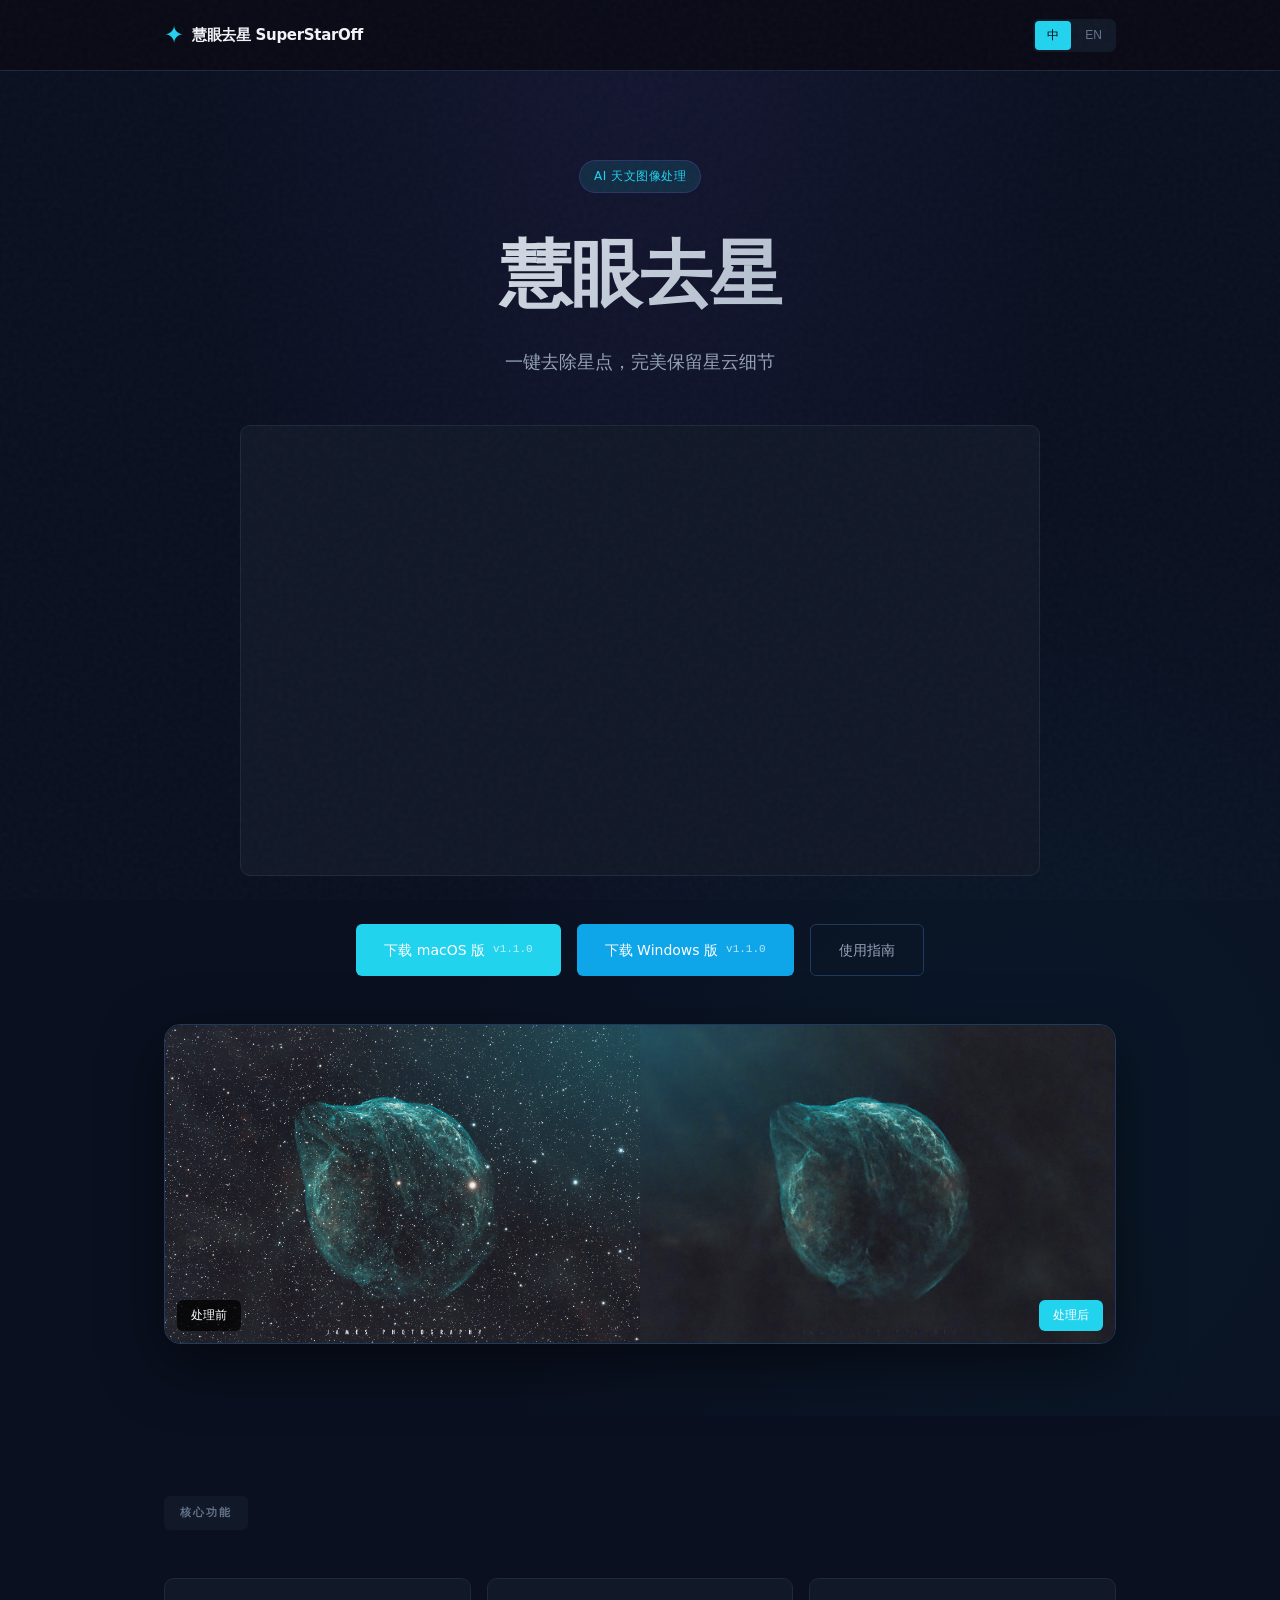
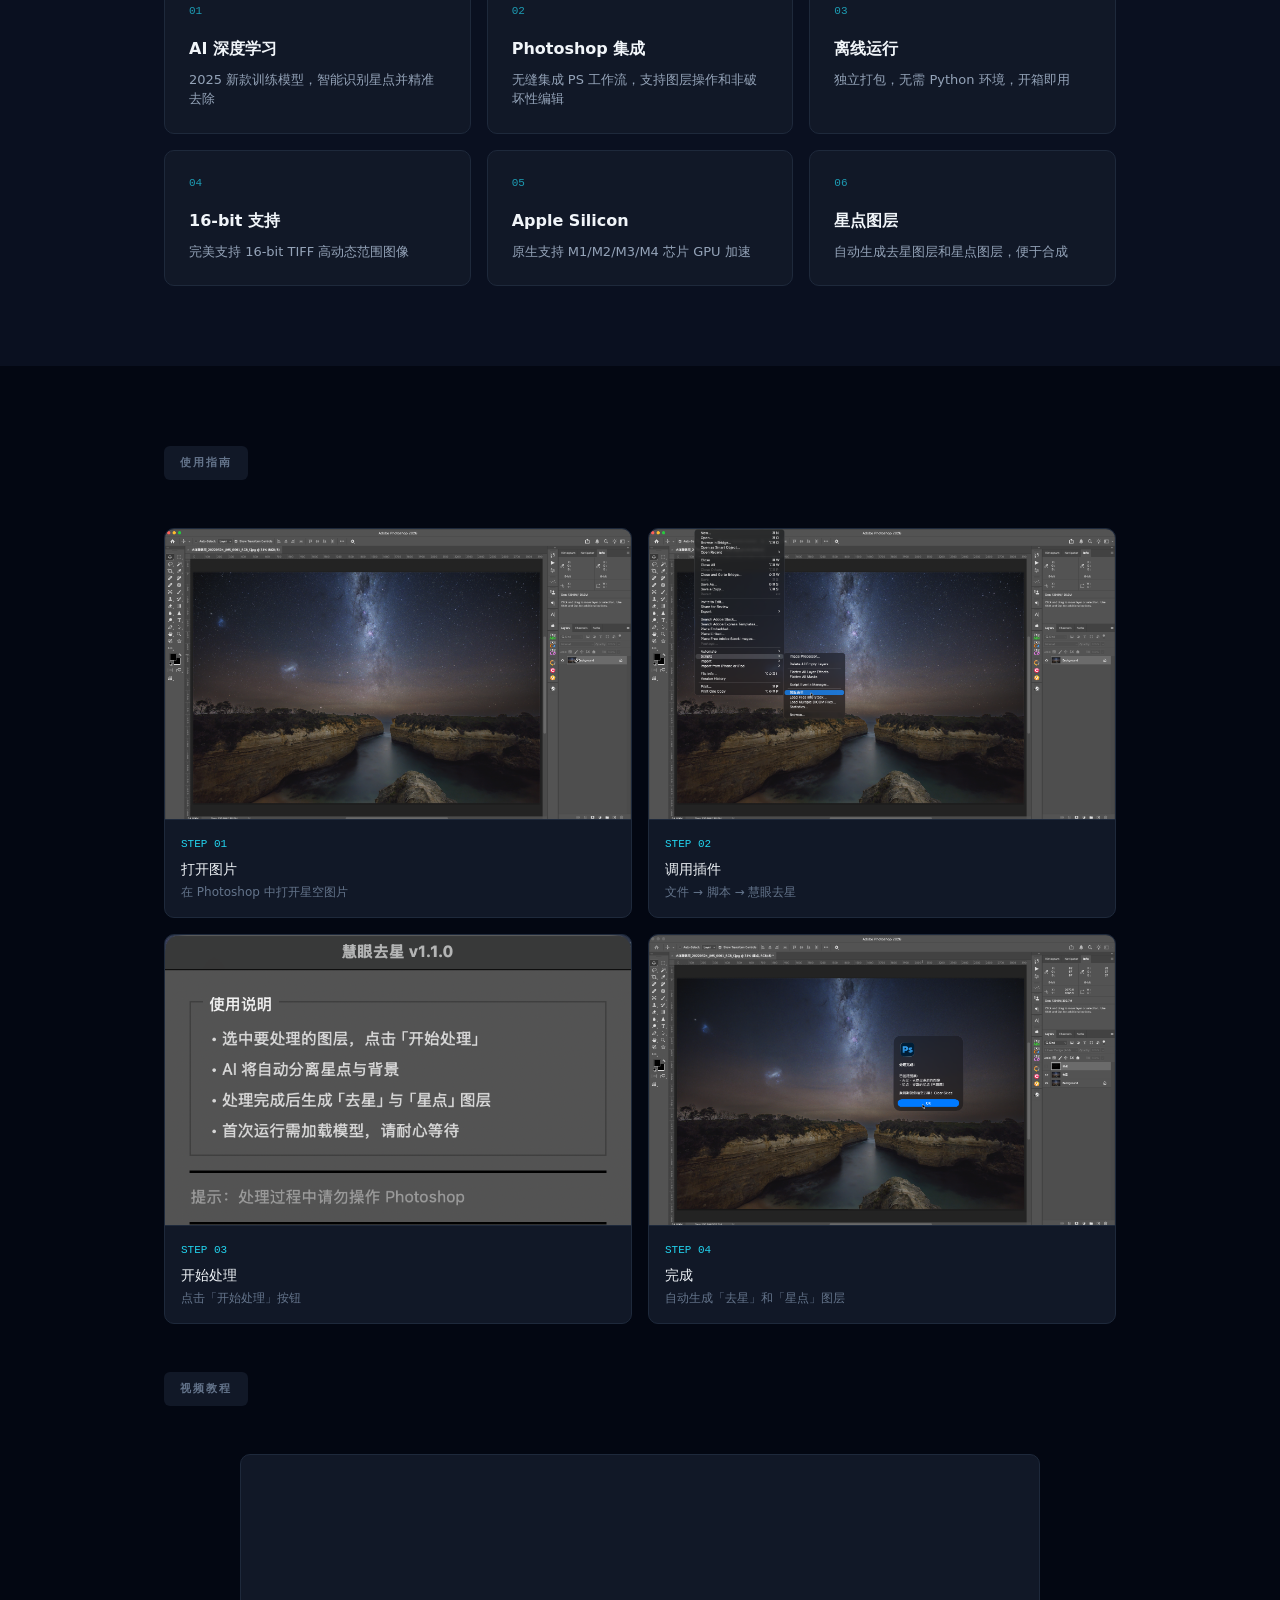
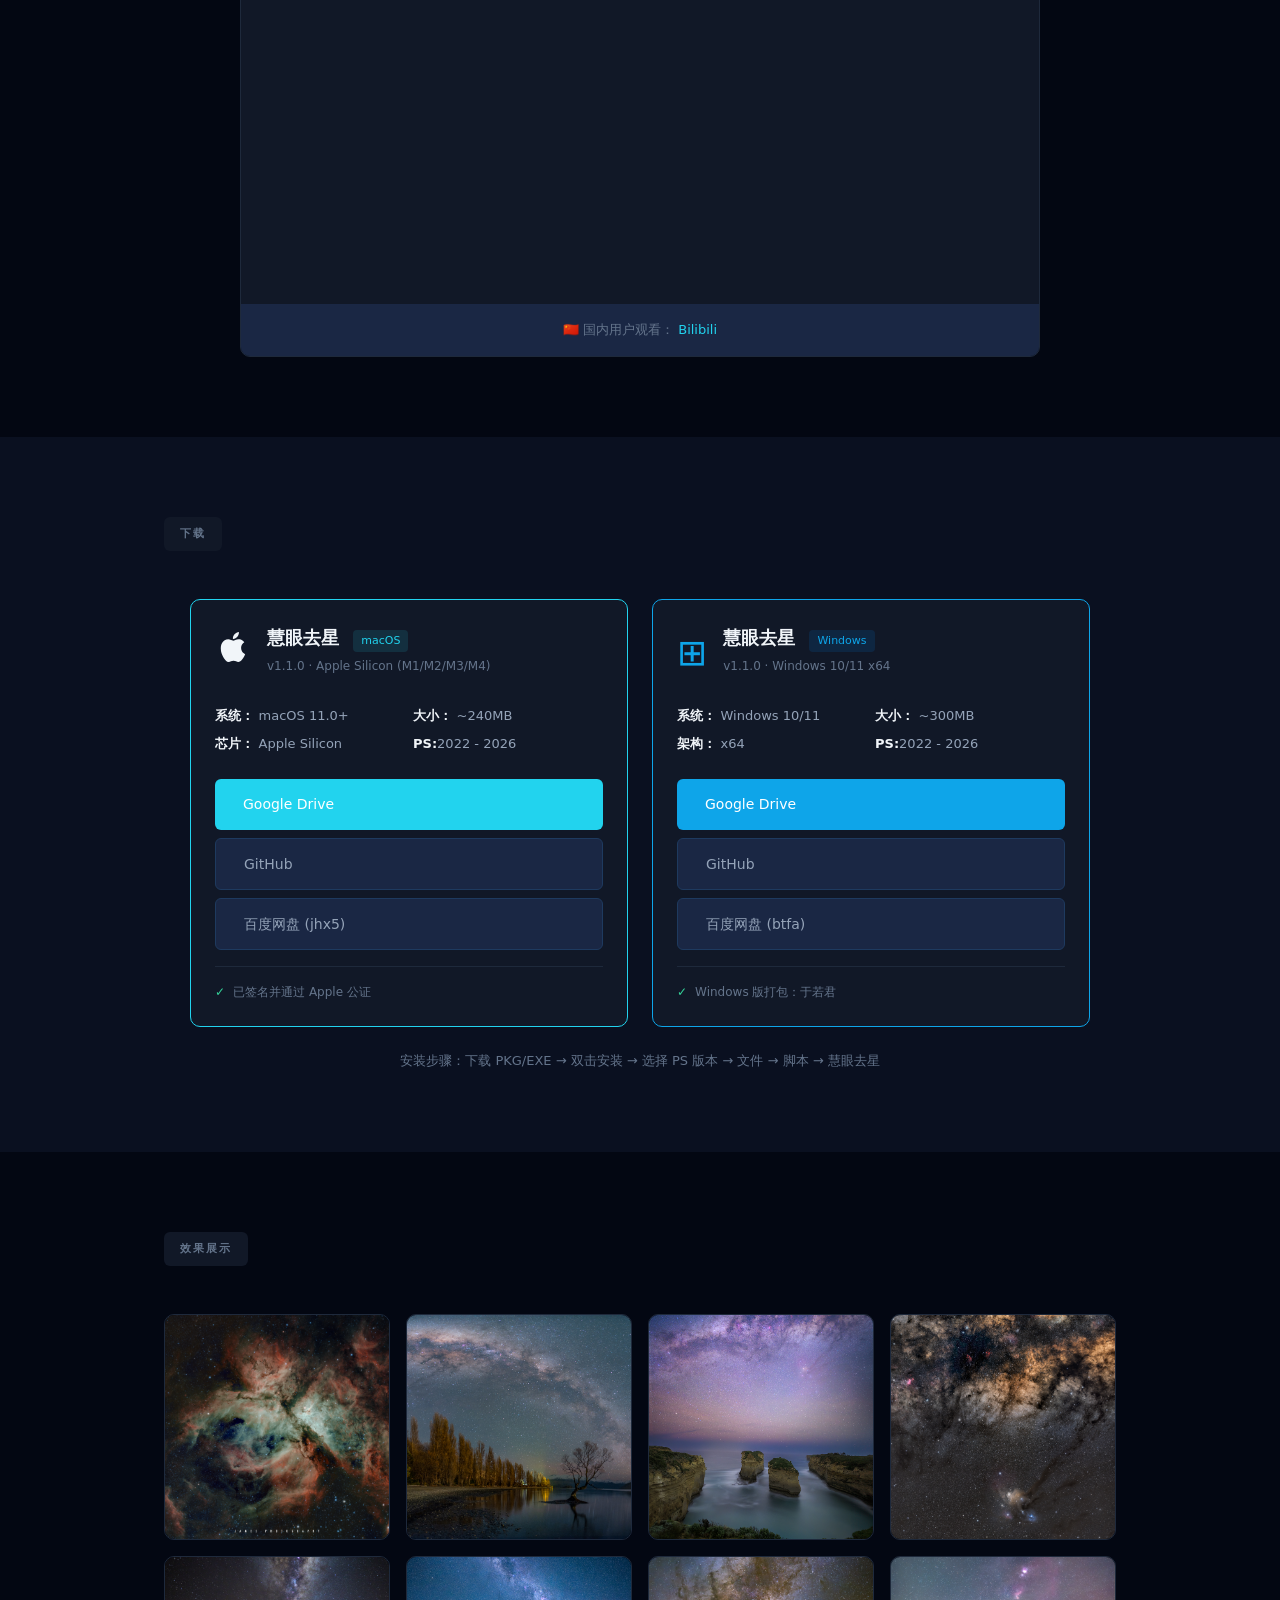
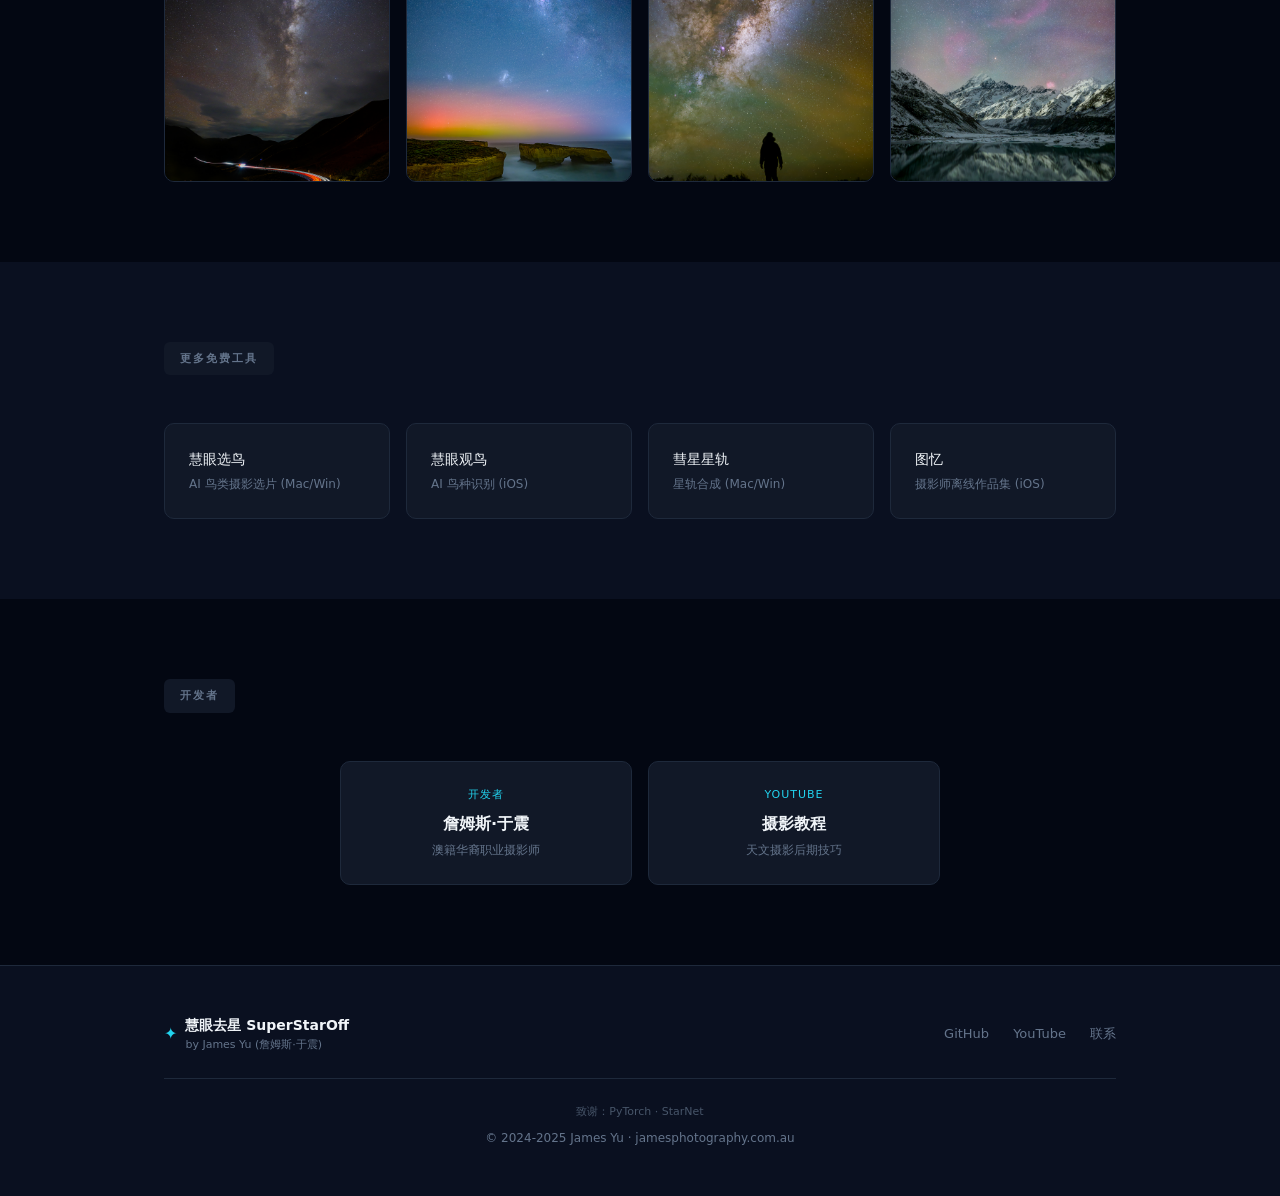
==== docs/index.html @ d2b2933b "docs: 更新网站 Windows 下载链接至 v1.1.0 ZIP 版本 - Google Drive: 更新为 ZIP 包链接 - GitHub: 从 .exe 改为 .zip - 百度网盘: " ====
<!DOCTYPE html>
<html lang="zh-CN" data-lang="cn">

<head>
    <meta charset="UTF-8">
    <meta name="viewport" content="width=device-width, initial-scale=1.0">
    <title>SuperStarOff - 慧眼去星 | AI Star Removal for Astrophotography</title>
    <meta name="description"
        content="慧眼去星 - AI驱动的天文图像星点去除工具，Photoshop插件。AI-powered star removal tool for astrophotography.">
    <link rel="stylesheet" href="css/style.css">
    <link rel="icon" href="images/icon.png" type="image/png">
    <link rel="preconnect" href="https://fonts.googleapis.com">
    <link rel="preconnect" href="https://fonts.gstatic.com" crossorigin>
    <link href="https://fonts.googleapis.com/css2?family=Space+Mono:wght@400;700&display=swap" rel="stylesheet">
</head>

<body>
    <!-- Subtle grain overlay -->
    <div class="grain"></div>

    <!-- Header -->
    <header>
        <div class="header-inner">
            <a href="#" class="logo">
                <span class="star-icon" style="color: var(--accent);">✦</span>
                <span>慧眼去星 SuperStarOff</span>
            </a>
            <div class="lang-switch">
                <button class="lang-btn active" onclick="setLang('cn')">中</button>
                <button class="lang-btn" onclick="setLang('en')">EN</button>
            </div>
        </div>
    </header>

    <!-- Hero Section -->
    <section class="hero">
        <div class="container">
            <div class="hero-badge">
                <span class="lang-cn">AI 天文图像处理</span>
                <span class="lang-en">AI Astrophotography Tool</span>
            </div>
            <h1>
                <span class="lang-cn">慧眼去星</span>
                <span class="lang-en">SuperStarOff</span>
            </h1>
            <p class="tagline">
                <span class="lang-cn">一键去除星点，完美保留星云细节</span>
                <span class="lang-en">Remove stars with one click, preserve nebula details perfectly</span>
            </p>

            <!-- Product Demo Video -->
            <div class="hero-video hero-video-mid">
                <div class="video-card video-card-no-footer">
                    <div class="video-wrapper">
                        <video autoplay muted loop playsinline preload="auto">
                            <source src="videos/demo.mp4" type="video/mp4">
                        </video>
                    </div>
                </div>
            </div>

            <div class="hero-cta">
                <a href="#download" class="btn btn-primary">
                    <span class="lang-cn">下载 macOS 版</span>
                    <span class="lang-en">Download for macOS</span>
                    <span class="btn-version">v1.1.0</span>
                </a>
                <a href="#download" class="btn btn-windows">
                    <span class="lang-cn">下载 Windows 版</span>
                    <span class="lang-en">Download for Windows</span>
                    <span class="btn-version">v1.1.0</span>
                </a>
                <a href="#guide" class="btn btn-ghost">
                    <span class="lang-cn">使用指南</span>
                    <span class="lang-en">User Guide</span>
                </a>
            </div>

            <!-- Before/After Comparison -->
            <div class="hero-preview">
                <div class="hero-preview-frame">
                    <div class="comparison-grid">
                        <div class="comparison-item">
                            <img src="images/example-before.jpg" alt="Before">
                            <span class="comparison-label">
                                <span class="lang-cn">处理前</span>
                                <span class="lang-en">Before</span>
                            </span>
                        </div>
                        <div class="comparison-item">
                            <img src="images/example-after.jpg" alt="After">
                            <span class="comparison-label">
                                <span class="lang-cn">处理后</span>
                                <span class="lang-en">After</span>
                            </span>
                        </div>
                    </div>
                    <div class="hero-preview-glow"></div>
                </div>
            </div>
        </div>
    </section>

    <!-- Features Section -->
    <section class="features" id="features">
        <div class="container">
            <div class="section-header">
                <span class="section-label">
                    <span class="lang-cn">核心功能</span>
                    <span class="lang-en">Features</span>
                </span>
            </div>
            <div class="features-grid">
                <div class="feature-card">
                    <div class="feature-number">01</div>
                    <h3>
                        <span class="lang-cn">AI 深度学习</span>
                        <span class="lang-en">AI Deep Learning</span>
                    </h3>
                    <p>
                        <span class="lang-cn">2025 新款训练模型，智能识别星点并精准去除</span>
                        <span class="lang-en">2025 trained model for intelligent star detection and removal</span>
                    </p>
                </div>
                <div class="feature-card">
                    <div class="feature-number">02</div>
                    <h3>
                        <span class="lang-cn">Photoshop 集成</span>
                        <span class="lang-en">Photoshop Plugin</span>
                    </h3>
                    <p>
                        <span class="lang-cn">无缝集成 PS 工作流，支持图层操作和非破坏性编辑</span>
                        <span class="lang-en">Seamless PS workflow integration with layer support</span>
                    </p>
                </div>
                <div class="feature-card">
                    <div class="feature-number">03</div>
                    <h3>
                        <span class="lang-cn">离线运行</span>
                        <span class="lang-en">Offline Ready</span>
                    </h3>
                    <p>
                        <span class="lang-cn">独立打包，无需 Python 环境，开箱即用</span>
                        <span class="lang-en">Standalone package, no Python required, works out of the box</span>
                    </p>
                </div>
                <div class="feature-card">
                    <div class="feature-number">04</div>
                    <h3>
                        <span class="lang-cn">16-bit 支持</span>
                        <span class="lang-en">16-bit Support</span>
                    </h3>
                    <p>
                        <span class="lang-cn">完美支持 16-bit TIFF 高动态范围图像</span>
                        <span class="lang-en">Full 16-bit TIFF high dynamic range support</span>
                    </p>
                </div>
                <div class="feature-card">
                    <div class="feature-number">05</div>
                    <h3>
                        <span class="lang-cn">Apple Silicon</span>
                        <span class="lang-en">Apple Silicon</span>
                    </h3>
                    <p>
                        <span class="lang-cn">原生支持 M1/M2/M3/M4 芯片 GPU 加速</span>
                        <span class="lang-en">Native M1/M2/M3/M4 GPU acceleration</span>
                    </p>
                </div>
                <div class="feature-card">
                    <div class="feature-number">06</div>
                    <h3>
                        <span class="lang-cn">星点图层</span>
                        <span class="lang-en">Star Layer</span>
                    </h3>
                    <p>
                        <span class="lang-cn">自动生成去星图层和星点图层，便于合成</span>
                        <span class="lang-en">Generates starless and star-only layers for compositing</span>
                    </p>
                </div>
            </div>
        </div>
    </section>

    <!-- Guide Section -->
    <section class="guide-section" id="guide">
        <div class="container">
            <div class="section-header">
                <span class="section-label">
                    <span class="lang-cn">使用指南</span>
                    <span class="lang-en">User Guide</span>
                </span>
            </div>
            <div class="guide-gallery">
                <div class="guide-item">
                    <img src="images/Step-1.png" alt="Step 1">
                    <div class="guide-item-info">
                        <div class="guide-step">STEP 01</div>
                        <h4>
                            <span class="lang-cn">打开图片</span>
                            <span class="lang-en">Open Image</span>
                        </h4>
                        <p>
                            <span class="lang-cn">在 Photoshop 中打开星空图片</span>
                            <span class="lang-en">Open your astrophoto in Photoshop</span>
                        </p>
                    </div>
                </div>
                <div class="guide-item">
                    <img src="images/Step-2.png" alt="Step 2">
                    <div class="guide-item-info">
                        <div class="guide-step">STEP 02</div>
                        <h4>
                            <span class="lang-cn">调用插件</span>
                            <span class="lang-en">Run Plugin</span>
                        </h4>
                        <p>
                            <span class="lang-cn">文件 → 脚本 → 慧眼去星</span>
                            <span class="lang-en">File → Scripts → SuperStarOff</span>
                        </p>
                    </div>
                </div>
                <div class="guide-item">
                    <img src="images/Step-3.png" alt="Step 3">
                    <div class="guide-item-info">
                        <div class="guide-step">STEP 03</div>
                        <h4>
                            <span class="lang-cn">开始处理</span>
                            <span class="lang-en">Start Processing</span>
                        </h4>
                        <p>
                            <span class="lang-cn">点击「开始处理」按钮</span>
                            <span class="lang-en">Click "Start Processing" button</span>
                        </p>
                    </div>
                </div>
                <div class="guide-item">
                    <img src="images/Step-4.png" alt="Step 4">
                    <div class="guide-item-info">
                        <div class="guide-step">STEP 04</div>
                        <h4>
                            <span class="lang-cn">完成</span>
                            <span class="lang-en">Done</span>
                        </h4>
                        <p>
                            <span class="lang-cn">自动生成「去星」和「星点」图层</span>
                            <span class="lang-en">Auto-generates "Starless" and "Stars" layers</span>
                        </p>
                    </div>
                </div>
            </div>

            <!-- Video Tutorial -->
            <div class="video-section">
                <div class="section-header">
                    <span class="section-label">
                        <span class="lang-cn">视频教程</span>
                        <span class="lang-en">Video Tutorial</span>
                    </span>
                </div>
                <div class="video-card">
                    <div class="video-wrapper">
                        <iframe src="https://www.youtube-nocookie.com/embed/_a7CB8ZO2hg" title="SuperStarOff Tutorial"
                            frameborder="0"
                            allow="accelerometer; autoplay; clipboard-write; encrypted-media; gyroscope; picture-in-picture; web-share"
                            allowfullscreen></iframe>
                    </div>
                    <div class="video-alt">
                        <span class="lang-cn">🇨🇳 国内用户观看：</span>
                        <span class="lang-en">🇨🇳 China users: </span>
                        <a href="https://www.bilibili.com/video/BV1PAC9BAEcp/" target="_blank">Bilibili</a>
                    </div>
                </div>
            </div>
        </div>
    </section>

    <!-- Download Section -->
    <section class="download-section" id="download">
        <div class="container">
            <div class="section-header">
                <span class="section-label">
                    <span class="lang-cn">下载</span>
                    <span class="lang-en">Download</span>
                </span>
            </div>
            <div class="download-cards">
                <!-- macOS -->
                <div class="download-card macos">
                    <div class="download-info">
                        <div class="download-icon macos">
                            <svg width="36" height="36" viewBox="0 0 24 24" fill="currentColor">
                                <path
                                    d="M18.71 19.5c-.83 1.24-1.71 2.45-3.05 2.47-1.34.03-1.77-.79-3.29-.79-1.53 0-2 .77-3.27.82-1.31.05-2.3-1.32-3.14-2.53C4.25 17 2.94 12.45 4.7 9.39c.87-1.52 2.43-2.48 4.12-2.51 1.28-.02 2.5.87 3.29.87.78 0 2.26-1.07 3.81-.91.65.03 2.47.26 3.64 1.98-.09.06-2.17 1.28-2.15 3.81.03 3.02 2.65 4.03 2.68 4.04-.03.07-.42 1.44-1.38 2.83M13 3.5c.73-.83 1.94-1.46 2.94-1.5.13 1.17-.34 2.35-1.04 3.19-.69.85-1.83 1.51-2.95 1.42-.15-1.15.41-2.35 1.05-3.11z" />
                            </svg>
                        </div>
                        <div class="download-meta">
                            <h3>慧眼去星 <span class="platform-badge">macOS</span></h3>
                            <p class="download-version">v1.1.0 · Apple Silicon (M1/M2/M3/M4)</p>
                        </div>
                    </div>
                    <div class="download-specs">
                        <div class="spec-item"><strong>
                                <span class="lang-cn">系统：</span>
                                <span class="lang-en">OS:</span>
                            </strong>macOS 11.0+</div>
                        <div class="spec-item"><strong>
                                <span class="lang-cn">大小：</span>
                                <span class="lang-en">Size:</span>
                            </strong>~240MB</div>
                        <div class="spec-item"><strong>
                                <span class="lang-cn">芯片：</span>
                                <span class="lang-en">Chip:</span>
                            </strong>Apple Silicon</div>
                        <div class="spec-item"><strong>PS:</strong>2022 - 2026</div>
                    </div>
                    <div class="download-links">
                        <a href="https://drive.google.com/file/d/1A2dfbfA0-JoWZ-9TdlZXCzSEuw86pPko/view?usp=sharing"
                            class="btn btn-primary" target="_blank">
                            Google Drive
                        </a>
                        <a href="https://github.com/jamesphotography/SuperStarOff/releases/download/%E6%85%A7%E7%9C%BC%E5%8E%BB%E6%98%9F/SuperStarOff-Installer-1.1.0.pkg"
                            class="btn btn-secondary" target="_blank">
                            GitHub
                        </a>
                        <a href="https://pan.baidu.com/s/1TY9qSiVpbBBUtmDZ-QSawg?pwd=jhx5" class="btn btn-secondary"
                            target="_blank">
                            <span class="lang-cn">百度网盘 (jhx5)</span>
                            <span class="lang-en">Baidu Pan (jhx5)</span>
                        </a>
                    </div>
                    <div class="download-note">
                        <span class="icon">✓</span>
                        <span class="lang-cn">已签名并通过 Apple 公证</span>
                        <span class="lang-en">Signed and notarized by Apple</span>
                    </div>
                </div>
                <!-- Windows -->
                <div class="download-card windows">
                    <div class="download-info">
                        <div class="download-icon windows">⊞</div>
                        <div class="download-meta">
                            <h3>慧眼去星 <span class="platform-badge windows">Windows</span></h3>
                            <p class="download-version">v1.1.0 · Windows 10/11 x64</p>
                        </div>
                    </div>
                    <div class="download-specs">
                        <div class="spec-item"><strong>
                                <span class="lang-cn">系统：</span>
                                <span class="lang-en">OS:</span>
                            </strong>Windows 10/11</div>
                        <div class="spec-item"><strong>
                                <span class="lang-cn">大小：</span>
                                <span class="lang-en">Size:</span>
                            </strong>~300MB</div>
                        <div class="spec-item"><strong>
                                <span class="lang-cn">架构：</span>
                                <span class="lang-en">Arch:</span>
                            </strong>x64</div>
                        <div class="spec-item"><strong>PS:</strong>2022 - 2026</div>
                    </div>
                    <div class="download-links">
                        <a href="https://drive.google.com/file/d/1d32Xk0zEYUTPOGaVi9l6nIaPGAksWzn5/view?usp=sharing"
                            class="btn btn-windows" target="_blank">
                            Google Drive
                        </a>
                        <a href="https://github.com/jamesphotography/SuperStarOff/releases/download/%E6%85%A7%E7%9C%BC%E5%8E%BB%E6%98%9F/SuperStarOff-v1.1.0-Win-X64.zip"
                            class="btn btn-secondary" target="_blank">
                            GitHub
                        </a>
                        <a href="https://pan.baidu.com/s/1iYP85krulU0Wk1E_y4WRpw?pwd=btfa" class="btn btn-secondary"
                            target="_blank">
                            <span class="lang-cn">百度网盘 (btfa)</span>
                            <span class="lang-en">Baidu Pan (btfa)</span>
                        </a>
                    </div>
                    <div class="download-note">
                        <span class="icon">✓</span>
                        <span class="lang-cn">Windows 版打包：于若君</span>
                        <span class="lang-en">Windows build by: Ruojun Yu</span>
                    </div>
                </div>
            </div>
            <p class="requirements">
                <span class="lang-cn">安装步骤：下载 PKG/EXE → 双击安装 → 选择 PS 版本 → 文件 → 脚本 → 慧眼去星</span>
                <span class="lang-en">Install: Download PKG/EXE → Install → Select PS Version → File → Scripts →
                    SuperStarOff</span>
            </p>
        </div>
    </section>

    <!-- Gallery Section -->
    <section class="gallery-section" id="gallery">
        <div class="container">
            <div class="section-header">
                <span class="section-label">
                    <span class="lang-cn">效果展示</span>
                    <span class="lang-en">Gallery</span>
                </span>
            </div>
            <div class="gallery-grid">
                <div class="gallery-item">
                    <img src="images/example-1.jpg" alt="Example 1">
                </div>
                <div class="gallery-item">
                    <img src="images/example-2.jpg" alt="Example 2">
                </div>
                <div class="gallery-item">
                    <img src="images/example-3.jpg" alt="Example 3">
                </div>
                <div class="gallery-item">
                    <img src="images/example-4.jpg" alt="Example 4">
                </div>
                <div class="gallery-item">
                    <img src="images/example-5.jpg" alt="Example 5">
                </div>
                <div class="gallery-item">
                    <img src="images/example-6.jpg" alt="Example 6">
                </div>
                <div class="gallery-item">
                    <img src="images/example-7.jpg" alt="Example 7">
                </div>
                <div class="gallery-item">
                    <img src="images/example-8.jpg" alt="Example 8">
                </div>
            </div>
        </div>
    </section>

    <!-- More Tools Section -->
    <section class="tools-section" id="tools">
        <div class="container">
            <div class="section-header">
                <span class="section-label">
                    <span class="lang-cn">更多免费工具</span>
                    <span class="lang-en">More Free Tools</span>
                </span>
            </div>
            <div class="tools-grid">
                <a href="https://superpicky.jamesphotography.com.au/" class="tool-item" target="_blank">
                    <span class="tool-name">
                        <span class="lang-cn">慧眼选鸟</span>
                        <span class="lang-en">SuperPicky</span>
                    </span>
                    <span class="tool-desc">
                        <span class="lang-cn">AI 鸟类摄影选片 (Mac/Win)</span>
                        <span class="lang-en">AI Bird Photo Selector (Mac/Win)</span>
                    </span>
                </a>
                <a href="https://apps.apple.com/au/app/%E6%85%A7%E7%9C%BC%E8%A7%82%E9%B8%9F/id6756405107"
                    class="tool-item" target="_blank">
                    <span class="tool-name">
                        <span class="lang-cn">慧眼观鸟</span>
                        <span class="lang-en">BirdID</span>
                    </span>
                    <span class="tool-desc">
                        <span class="lang-cn">AI 鸟种识别 (iOS)</span>
                        <span class="lang-en">AI Species ID (iOS)</span>
                    </span>
                </a>
                <a href="https://superstartrail.jamesphotography.com.au/" class="tool-item" target="_blank">
                    <span class="tool-name">
                        <span class="lang-cn">彗星星轨</span>
                        <span class="lang-en">StarTrail</span>
                    </span>
                    <span class="tool-desc">
                        <span class="lang-cn">星轨合成 (Mac/Win)</span>
                        <span class="lang-en">Star Trail (Mac/Win)</span>
                    </span>
                </a>
                <a href="https://tuiportfolio.com/" class="tool-item" target="_blank">
                    <span class="tool-name">
                        <span class="lang-cn">图忆</span>
                        <span class="lang-en">TUI Portfolio</span>
                    </span>
                    <span class="tool-desc">
                        <span class="lang-cn">摄影师离线作品集 (iOS)</span>
                        <span class="lang-en">Offline Portfolio (iOS)</span>
                    </span>
                </a>
            </div>
        </div>
    </section>

    <!-- Team Section -->
    <section class="team-section" id="team">
        <div class="container">
            <div class="section-header">
                <span class="section-label">
                    <span class="lang-cn">开发者</span>
                    <span class="lang-en">Developer</span>
                </span>
            </div>
            <div class="team-grid">
                <a href="https://github.com/jamesphotography" class="team-card" target="_blank">
                    <div class="team-role">
                        <span class="lang-cn">开发者</span>
                        <span class="lang-en">Developer</span>
                    </div>
                    <div class="team-name">
                        <span class="lang-cn">詹姆斯·于震</span>
                        <span class="lang-en">James Yu</span>
                    </div>
                    <div class="team-desc">
                        <span class="lang-cn">澳籍华裔职业摄影师</span>
                        <span class="lang-en">Professional Photographer</span>
                    </div>
                </a>
                <a href="https://www.youtube.com/@JamesZhenYu" class="team-card" target="_blank">
                    <div class="team-role">YouTube</div>
                    <div class="team-name">
                        <span class="lang-cn">摄影教程</span>
                        <span class="lang-en">Tutorials</span>
                    </div>
                    <div class="team-desc">
                        <span class="lang-cn">天文摄影后期技巧</span>
                        <span class="lang-en">Astrophotography Tips</span>
                    </div>
                </a>
            </div>
        </div>
    </section>

    <!-- Footer -->
    <footer>
        <div class="container">
            <div class="footer-inner">
                <div class="footer-brand">
                    <span class="star-icon" style="color: var(--accent);">✦</span>
                    <div class="footer-brand-text">
                        <span>慧眼去星 SuperStarOff</span>
                        <span class="footer-author">by James Yu (詹姆斯·于震)</span>
                    </div>
                </div>
                <div class="footer-links">
                    <a href="https://github.com/jamesphotography/SuperStarOff">GitHub</a>
                    <a href="https://www.youtube.com/@JamesZhenYu">YouTube</a>
                    <a href="mailto:james@jamesphotography.com.au">
                        <span class="lang-cn">联系</span>
                        <span class="lang-en">Contact</span>
                    </a>
                </div>
            </div>
            <div class="footer-bottom">
                <p class="credits">
                    <span class="lang-cn">致谢：PyTorch · StarNet</span>
                    <span class="lang-en">Credits: PyTorch · StarNet</span>
                </p>
                <p class="copyright">© 2024-2025 James Yu · jamesphotography.com.au</p>
            </div>
        </div>
    </footer>

    <!-- Language Toggle Script -->
    <script>
        function setLang(lang) {
            document.documentElement.setAttribute('data-lang', lang);
            document.querySelectorAll('.lang-btn').forEach(btn => {
                btn.classList.remove('active');
            });
            event.target.classList.add('active');
            localStorage.setItem('lang', lang);
        }

        // Load saved language
        const savedLang = localStorage.getItem('lang') || 'cn';
        document.documentElement.setAttribute('data-lang', savedLang);
        document.addEventListener('DOMContentLoaded', () => {
            document.querySelectorAll('.lang-btn').forEach(btn => {
                const isCN = btn.textContent.includes('中');
                if ((savedLang === 'cn' && isCN) || (savedLang === 'en' && !isCN)) {
                    btn.classList.add('active');
                } else {
                    btn.classList.remove('active');
                }
            });
        });

        // Lightbox functionality
        (function () {
            // Create lightbox elements
            const lightbox = document.createElement('div');
            lightbox.id = 'lightbox';
            lightbox.innerHTML = `
                <div class="lightbox-overlay"></div>
                <div class="lightbox-content">
                    <img src="" alt="">
                    <button class="lightbox-close">&times;</button>
                </div>
            `;
            document.body.appendChild(lightbox);

            const lightboxImg = lightbox.querySelector('img');
            const overlay = lightbox.querySelector('.lightbox-overlay');
            const closeBtn = lightbox.querySelector('.lightbox-close');

            // Open lightbox on image click
            document.addEventListener('click', (e) => {
                if (e.target.tagName === 'IMG' &&
                    (e.target.closest('.gallery-item') ||
                        e.target.closest('.hero-preview-frame') ||
                        e.target.closest('.guide-item'))) {
                    lightboxImg.src = e.target.src;
                    lightbox.classList.add('active');
                    document.body.style.overflow = 'hidden';
                }
            });

            // Close lightbox
            function closeLightbox() {
                lightbox.classList.remove('active');
                document.body.style.overflow = '';
            }

            overlay.addEventListener('click', closeLightbox);
            closeBtn.addEventListener('click', closeLightbox);
            document.addEventListener('keydown', (e) => {
                if (e.key === 'Escape') closeLightbox();
            });
        })();

        // === Video Platform Auto-Switch ===
        // Video configuration
        const videoConfig = {
            hero: {
                local: 'videos/demo.mp4',
                bilibili: 'BV1bwzWB2Edm'
            },
            tutorial: {
                local: 'videos/tutorial.mp4',
                bilibili: 'BV1PAC9BAEcp'
            }
        };

        // Generate video embed
        function getVideoEmbed(videoId, platform) {
            if (platform === 'local') {
                return `<video autoplay muted loop playsinline preload="auto" style="width:100%;height:100%;position:absolute;top:0;left:0;">
                    <source src="${videoId}" type="video/mp4">
                    Your browser does not support the video tag.
                </video>`;
            } else {
                return `<iframe src="//player.bilibili.com/player.html?bvid=${videoId}&high_quality=1" 
                    title="Video" frameborder="0"
                    allowfullscreen></iframe>`;
            }
        }

        // Switch video platform
        function switchVideo(section, platform) {
            const container = document.getElementById(`${section}-video-container`);
            const videoId = videoConfig[section][platform];
            container.innerHTML = getVideoEmbed(videoId, platform);

            // Update button states
            const buttons = document.querySelectorAll(`#${section}-video-switch .video-btn`);
            buttons.forEach(btn => {
                btn.classList.toggle('active', btn.dataset.platform === platform);
            });
        }

        // Detect user region and auto-select video platform
        async function initVideos() {
            let isChina = false;

            try {
                const controller = new AbortController();
                const timeoutId = setTimeout(() => controller.abort(), 3000);

                const response = await fetch('https://ipapi.co/country/', {
                    signal: controller.signal
                });
                clearTimeout(timeoutId);

                const country = await response.text();
                isChina = country.trim() === 'CN';
                console.log('Detected country:', country.trim(), '| Using:', isChina ? 'Bilibili' : 'Local MP4');
            } catch (e) {
                console.log('IP detection failed, defaulting to local video');
            }

            const platform = isChina ? 'bilibili' : 'local';
            switchVideo('hero', platform);
            switchVideo('tutorial', platform);
        }

        // Initialize videos on page load
        document.addEventListener('DOMContentLoaded', initVideos);
    </script>
</body>

</html>
---- docs/css/style.css ----
/* ==========================================
   SuperStarOff - 慧眼去星 Official Website
   Minimalist Design System
   ========================================== */

/* === CSS Variables === */
:root {
    /* Backgrounds - deep space theme */
    --bg-void: #030712;
    --bg-primary: #0a1020;
    --bg-elevated: #111827;
    --bg-card: #1a2744;
    --bg-input: #1e3a5f;

    /* Text hierarchy */
    --text-primary: #f1f5f9;
    --text-secondary: #94a3b8;
    --text-tertiary: #64748b;
    --text-muted: #475569;

    /* Accent - cosmic cyan/blue (inspired by nebula colors) */
    --accent: #22d3ee;
    --accent-secondary: #38bdf8;
    --accent-dim: rgba(34, 211, 238, 0.12);
    --accent-glow: rgba(34, 211, 238, 0.25);
    --accent-hover: #67e8f9;

    /* Status colors */
    --star-gold: #fcd34d;
    --success: #34d399;
    --windows-blue: #0ea5e9;

    /* Borders */
    --border: #1e3a5f;
    --border-subtle: #1e293b;

    /* Spacing */
    --space-xs: 4px;
    --space-sm: 8px;
    --space-md: 16px;
    --space-lg: 24px;
    --space-xl: 48px;
    --space-2xl: 80px;

    /* Border radius */
    --radius-sm: 6px;
    --radius-md: 10px;
    --radius-lg: 16px;

    /* Fonts - SF Pro for macOS, with CJK fallbacks */
    --font-sans: -apple-system, BlinkMacSystemFont, "SF Pro Display", "SF Pro Text", "PingFang SC", "Microsoft YaHei", "Noto Sans CJK SC", system-ui, sans-serif;
    --font-mono: "SF Mono", "Menlo", "Monaco", "Consolas", monospace;
}

/* === Reset === */
*,
*::before,
*::after {
    margin: 0;
    padding: 0;
    box-sizing: border-box;
}

html {
    scroll-behavior: smooth;
}

body {
    font-family: var(--font-sans);
    background-color: var(--bg-primary);
    color: var(--text-primary);
    line-height: 1.6;
    -webkit-font-smoothing: antialiased;
    -moz-osx-font-smoothing: grayscale;
}

/* === Grain Texture Overlay === */
.grain {
    position: fixed;
    top: 0;
    left: 0;
    width: 100%;
    height: 100%;
    pointer-events: none;
    z-index: 9999;
    opacity: 0.03;
    background-image: url("data:image/svg+xml,%3Csvg viewBox='0 0 200 200' xmlns='http://www.w3.org/2000/svg'%3E%3Cfilter id='noise'%3E%3CfeTurbulence type='fractalNoise' baseFrequency='0.9' numOctaves='4' stitchTiles='stitch'/%3E%3C/filter%3E%3Crect width='100%' height='100%' filter='url(%23noise)'/%3E%3C/svg%3E");
}

/* === Container === */
.container {
    max-width: 1000px;
    margin: 0 auto;
    padding: 0 var(--space-lg);
}

/* === Header === */
header {
    position: fixed;
    top: 0;
    left: 0;
    right: 0;
    z-index: 1000;
    background: rgba(10, 10, 20, 0.85);
    backdrop-filter: blur(20px);
    -webkit-backdrop-filter: blur(20px);
    border-bottom: 1px solid var(--border-subtle);
}

.header-inner {
    display: flex;
    justify-content: space-between;
    align-items: center;
    padding: var(--space-md) var(--space-lg);
    max-width: 1000px;
    margin: 0 auto;
}

.logo {
    display: flex;
    align-items: center;
    gap: var(--space-sm);
    text-decoration: none;
    color: var(--text-primary);
    transition: opacity 0.2s;
}

.logo:hover {
    opacity: 0.8;
}

.logo img {
    width: 28px;
    height: 28px;
}

.logo span {
    font-size: 15px;
    font-weight: 600;
    letter-spacing: -0.3px;
}

.logo .star-icon {
    font-size: 24px;
}

.lang-switch {
    display: flex;
    gap: 2px;
    background: var(--bg-elevated);
    border-radius: var(--radius-sm);
    padding: 2px;
}

.lang-btn {
    padding: 6px 12px;
    background: transparent;
    border: none;
    color: var(--text-tertiary);
    font-size: 12px;
    font-weight: 500;
    border-radius: 4px;
    cursor: pointer;
    transition: all 0.2s;
}

.lang-btn.active {
    background: var(--accent);
    color: var(--bg-void);
}

.lang-btn:hover:not(.active) {
    color: var(--text-secondary);
}

/* === Hero Section === */
.hero {
    padding: 160px 0 var(--space-xl);
    text-align: center;
    background: radial-gradient(ellipse at center top, rgba(139, 92, 246, 0.08) 0%, transparent 50%),
        radial-gradient(ellipse at 80% 80%, rgba(6, 182, 212, 0.05) 0%, transparent 40%);
}

.hero-badge {
    display: inline-block;
    padding: 6px 14px;
    background: var(--accent-dim);
    border: 1px solid rgba(139, 92, 246, 0.2);
    border-radius: 20px;
    font-size: 12px;
    color: var(--accent);
    margin-bottom: var(--space-lg);
    letter-spacing: 0.5px;
}

.hero h1 {
    font-size: clamp(48px, 10vw, 72px);
    font-weight: 700;
    letter-spacing: -2px;
    margin-bottom: var(--space-md);
    background: linear-gradient(135deg, var(--text-primary) 0%, var(--text-secondary) 100%);
    -webkit-background-clip: text;
    -webkit-text-fill-color: transparent;
    background-clip: text;
}

.tagline {
    font-size: 18px;
    color: var(--text-secondary);
    margin-bottom: var(--space-xl);
    font-weight: 400;
}

.hero-cta {
    display: flex;
    gap: var(--space-md);
    justify-content: center;
    flex-wrap: wrap;
}

/* === Buttons === */
.btn {
    display: inline-flex;
    align-items: center;
    gap: var(--space-sm);
    padding: 14px 28px;
    border-radius: var(--radius-sm);
    font-size: 14px;
    font-weight: 500;
    text-decoration: none;
    transition: all 0.2s ease;
    border: none;
    cursor: pointer;
}

.btn-primary {
    background: var(--accent);
    color: white;
}

.btn-primary:hover {
    background: var(--accent-hover);
    transform: translateY(-2px);
    box-shadow: 0 8px 24px var(--accent-glow);
}

.btn-version {
    font-size: 11px;
    opacity: 0.7;
    font-family: var(--font-mono);
}

.btn-ghost {
    background: transparent;
    color: var(--text-secondary);
    border: 1px solid var(--border);
}

.btn-ghost:hover {
    color: var(--text-primary);
    border-color: var(--text-tertiary);
}

.btn-secondary {
    background: var(--bg-card);
    color: var(--text-secondary);
    border: 1px solid var(--border);
}

.btn-secondary:hover {
    color: var(--text-primary);
    border-color: var(--text-tertiary);
}

.btn-windows {
    background: var(--windows-blue);
    color: white;
}

.btn-windows:hover {
    background: #0091ff;
    transform: translateY(-2px);
    box-shadow: 0 8px 24px rgba(0, 120, 212, 0.3);
}

/* === Hero Preview (Comparison) === */
.hero-preview {
    margin-top: var(--space-xl);
    padding-bottom: var(--space-lg);
}

.hero-preview-frame {
    position: relative;
    border-radius: var(--radius-lg);
    overflow: hidden;
    border: 1px solid var(--border);
    background: transparent;
    box-shadow: 0 20px 60px rgba(0, 0, 0, 0.5);
}

.hero-preview-frame img {
    width: 100%;
    display: block;
}

.hero-preview-glow {
    position: absolute;
    inset: 0;
    background: radial-gradient(ellipse at center top, var(--accent-glow) 0%, transparent 50%);
    pointer-events: none;
}

/* Comparison Grid */
.comparison-grid {
    display: grid;
    grid-template-columns: 1fr 1fr;
}

.comparison-item {
    position: relative;
}

.comparison-item img {
    width: 100%;
    display: block;
}

.comparison-label {
    position: absolute;
    bottom: 12px;
    padding: 6px 14px;
    border-radius: var(--radius-sm);
    font-size: 12px;
    font-weight: 500;
}

.comparison-item:first-child .comparison-label {
    left: 12px;
    background: rgba(0, 0, 0, 0.75);
    color: white;
}

.comparison-item:last-child .comparison-label {
    right: 12px;
    background: var(--accent);
    color: white;
}

/* === Section Header === */
.section-header {
    margin-bottom: var(--space-xl);
}

.section-label {
    display: inline-block;
    font-size: 11px;
    font-weight: 600;
    text-transform: uppercase;
    letter-spacing: 2px;
    color: var(--text-tertiary);
    padding: 8px 16px;
    background: var(--bg-elevated);
    border-radius: var(--radius-sm);
}

/* === Features Section === */
.features {
    padding: var(--space-2xl) 0;
}

.features-grid {
    display: grid;
    grid-template-columns: repeat(3, 1fr);
    gap: var(--space-md);
}

@media (max-width: 900px) {
    .features-grid {
        grid-template-columns: repeat(2, 1fr);
    }
}

@media (max-width: 600px) {
    .features-grid {
        grid-template-columns: 1fr;
    }
}

.feature-card {
    background: var(--bg-elevated);
    border: 1px solid var(--border-subtle);
    border-radius: var(--radius-md);
    padding: var(--space-lg);
    transition: all 0.3s ease;
    position: relative;
}

.feature-card:hover {
    border-color: var(--border);
    transform: translateY(-2px);
}

.feature-number {
    font-family: var(--font-mono);
    font-size: 11px;
    color: var(--accent);
    margin-bottom: var(--space-md);
    opacity: 0.7;
}

.feature-card h3 {
    font-size: 16px;
    font-weight: 600;
    margin-bottom: var(--space-sm);
    color: var(--text-primary);
}

.feature-card p {
    font-size: 13px;
    color: var(--text-secondary);
    line-height: 1.5;
}

/* === Guide Section === */
.guide-section {
    padding: var(--space-2xl) 0;
    background: var(--bg-void);
}

.guide-gallery {
    display: grid;
    grid-template-columns: repeat(2, 1fr);
    gap: var(--space-md);
}

@media (max-width: 700px) {
    .guide-gallery {
        grid-template-columns: 1fr;
    }
}

.guide-item {
    background: var(--bg-elevated);
    border: 1px solid var(--border-subtle);
    border-radius: var(--radius-md);
    overflow: hidden;
    transition: all 0.3s ease;
}

.guide-item:hover {
    border-color: var(--border);
    transform: translateY(-2px);
}

.guide-item img {
    width: 100%;
    aspect-ratio: 16 / 10;
    object-fit: cover;
    object-position: top center;
    display: block;
    border-bottom: 1px solid var(--border-subtle);
    background: var(--bg-card);
}

.guide-item-info {
    padding: var(--space-md);
}

.guide-step {
    font-family: var(--font-mono);
    font-size: 11px;
    color: var(--accent);
    margin-bottom: var(--space-xs);
}

.guide-item h4 {
    font-size: 14px;
    font-weight: 500;
    color: var(--text-primary);
    margin-bottom: 4px;
}

.guide-item p {
    font-size: 12px;
    color: var(--text-tertiary);
    line-height: 1.4;
}

/* === Video Section === */
.video-section {
    margin-top: var(--space-xl);
}

.video-card {
    background: var(--bg-elevated);
    border: 1px solid var(--border-subtle);
    border-radius: var(--radius-md);
    overflow: hidden;
    max-width: 800px;
    margin: 0 auto;
}

.video-wrapper {
    position: relative;
    padding-bottom: 56.25%;
    height: 0;
}

.video-wrapper iframe {
    position: absolute;
    top: 0;
    left: 0;
    width: 100%;
    height: 100%;
    border: 0;
}

.video-alt {
    padding: var(--space-md);
    text-align: center;
    background: var(--bg-card);
    font-size: 13px;
    color: var(--text-tertiary);
}

.video-alt a {
    color: var(--accent);
    text-decoration: none;
}

.video-alt a:hover {
    text-decoration: underline;
}

/* Video Platform Switch */
.video-switch {
    display: flex;
    justify-content: center;
    gap: var(--space-sm);
    padding: var(--space-md);
    background: var(--bg-card);
}

.video-btn {
    padding: 8px 20px;
    border: 1px solid var(--border);
    border-radius: 20px;
    background: transparent;
    color: var(--text-tertiary);
    cursor: pointer;
    transition: all 0.3s ease;
    font-size: 13px;
    font-weight: 500;
}

.video-btn:hover {
    border-color: var(--accent);
    color: var(--accent);
}

.video-btn.active {
    background: var(--accent);
    border-color: var(--accent);
    color: var(--bg-void);
}

.video-loading {
    position: absolute;
    top: 50%;
    left: 50%;
    transform: translate(-50%, -50%);
    color: var(--text-muted);
    font-size: 14px;
}

/* Hero Video Section */
.hero-video {
    margin-top: var(--space-xl);
    max-width: 800px;
    margin-left: auto;
    margin-right: auto;
}

.hero-video .video-card {
    margin: 0;
}

/* Hero Video at Middle (between tagline and CTA) */
.hero-video-mid {
    margin-top: var(--space-xl);
    margin-bottom: var(--space-xl);
}

.video-card-no-footer .video-wrapper {
    border-radius: var(--radius-md);
}

.video-card-no-footer video {
    width: 100%;
    height: 100%;
    position: absolute;
    top: 0;
    left: 0;
    object-fit: cover;
}

/* === Download Section === */
.download-section {
    padding: var(--space-2xl) 0;
}

.download-cards {
    display: grid;
    grid-template-columns: repeat(2, 1fr);
    gap: var(--space-lg);
    max-width: 900px;
    margin: 0 auto;
}

@media (max-width: 800px) {
    .download-cards {
        grid-template-columns: 1fr;
        max-width: 450px;
    }
}

.download-card {
    background: var(--bg-elevated);
    border: 1px solid var(--border-subtle);
    border-radius: var(--radius-md);
    padding: var(--space-lg);
    transition: all 0.3s ease;
}

.download-card:hover {
    border-color: var(--border);
}

.download-card.macos {
    border-color: var(--accent);
}

.download-card.windows {
    border-color: var(--windows-blue);
}

.download-info {
    display: flex;
    align-items: flex-start;
    gap: var(--space-md);
    margin-bottom: var(--space-lg);
}

.download-icon {
    font-size: 36px;
}

.download-icon.macos {
    color: var(--text-primary);
}

.download-icon.macos::before {
    content: "";
    font-family: -apple-system, BlinkMacSystemFont, "SF Pro Display", sans-serif;
}

.download-icon.windows {
    color: var(--windows-blue);
}

.download-meta h3 {
    font-size: 18px;
    font-weight: 600;
    color: var(--text-primary);
    margin-bottom: var(--space-xs);
}

.platform-badge {
    display: inline-block;
    font-size: 11px;
    padding: 2px 8px;
    background: var(--accent-dim);
    color: var(--accent);
    border-radius: 4px;
    margin-left: var(--space-sm);
    font-weight: 500;
}

.platform-badge.windows {
    background: rgba(0, 120, 212, 0.15);
    color: var(--windows-blue);
}

.download-version {
    font-size: 12px;
    color: var(--text-tertiary);
    margin: 0;
}

.download-specs {
    display: grid;
    grid-template-columns: 1fr 1fr;
    gap: var(--space-sm);
    margin-bottom: var(--space-lg);
    font-size: 13px;
}

.spec-item {
    color: var(--text-secondary);
}

.spec-item strong {
    color: var(--text-primary);
}

.download-links {
    display: flex;
    flex-direction: column;
    gap: var(--space-sm);
}

.download-note {
    margin-top: var(--space-md);
    padding-top: var(--space-md);
    border-top: 1px solid var(--border-subtle);
    font-size: 12px;
    color: var(--text-tertiary);
    display: flex;
    align-items: center;
    gap: var(--space-sm);
}

.download-note .icon {
    color: var(--success);
}

.requirements {
    text-align: center;
    margin-top: var(--space-lg);
    font-size: 13px;
    color: var(--text-tertiary);
}

/* === Gallery Section === */
.gallery-section {
    padding: var(--space-2xl) 0;
    background: var(--bg-void);
}

.gallery-featured {
    background: var(--bg-elevated);
    border: 1px solid var(--border-subtle);
    border-radius: var(--radius-lg);
    overflow: hidden;
    margin-bottom: var(--space-lg);
}

.gallery-grid {
    display: grid;
    grid-template-columns: repeat(4, 1fr);
    gap: var(--space-md);
}

@media (max-width: 800px) {
    .gallery-grid {
        grid-template-columns: repeat(2, 1fr);
    }
}

.gallery-item {
    border-radius: var(--radius-md);
    overflow: hidden;
    cursor: pointer;
    transition: all 0.3s ease;
    border: 1px solid var(--border-subtle);
}

.gallery-item:hover {
    transform: scale(1.03);
    box-shadow: 0 10px 30px rgba(0, 0, 0, 0.4);
    border-color: var(--accent);
}

.gallery-item img {
    width: 100%;
    aspect-ratio: 1;
    object-fit: cover;
    display: block;
}

/* === Tools Section === */
.tools-section {
    padding: var(--space-2xl) 0;
}

.tools-grid {
    display: grid;
    grid-template-columns: repeat(4, 1fr);
    gap: var(--space-md);
}

@media (max-width: 800px) {
    .tools-grid {
        grid-template-columns: repeat(2, 1fr);
    }
}

.tool-item {
    background: var(--bg-elevated);
    border: 1px solid var(--border-subtle);
    border-radius: var(--radius-md);
    padding: var(--space-lg);
    text-decoration: none;
    transition: all 0.3s ease;
    display: flex;
    flex-direction: column;
    gap: var(--space-xs);
}

.tool-item:hover {
    border-color: var(--accent);
    transform: translateY(-2px);
}

.tool-name {
    font-size: 14px;
    font-weight: 500;
    color: var(--text-primary);
}

.tool-desc {
    font-size: 12px;
    color: var(--text-tertiary);
}

/* === Team Section === */
.team-section {
    padding: var(--space-2xl) 0;
    background: var(--bg-void);
}

.team-grid {
    display: grid;
    grid-template-columns: repeat(2, 1fr);
    gap: var(--space-md);
    max-width: 600px;
    margin: 0 auto;
}

@media (max-width: 600px) {
    .team-grid {
        grid-template-columns: 1fr;
    }
}

.team-card {
    background: var(--bg-elevated);
    border: 1px solid var(--border-subtle);
    border-radius: var(--radius-md);
    padding: var(--space-lg);
    text-decoration: none;
    transition: all 0.3s ease;
    text-align: center;
}

.team-card:hover {
    border-color: var(--accent);
    transform: translateY(-2px);
}

.team-role {
    font-size: 11px;
    color: var(--accent);
    text-transform: uppercase;
    letter-spacing: 1px;
    margin-bottom: var(--space-sm);
}

.team-name {
    font-size: 16px;
    font-weight: 600;
    color: var(--text-primary);
    margin-bottom: var(--space-xs);
}

.team-desc {
    font-size: 12px;
    color: var(--text-tertiary);
}

/* === Footer === */
footer {
    padding: var(--space-xl) 0;
    border-top: 1px solid var(--border-subtle);
}

.footer-inner {
    display: flex;
    justify-content: space-between;
    align-items: center;
    flex-wrap: wrap;
    gap: var(--space-lg);
}

.footer-brand {
    display: flex;
    align-items: center;
    gap: var(--space-sm);
}

.footer-brand img {
    width: 24px;
    height: 24px;
}

.footer-brand-text {
    display: flex;
    flex-direction: column;
}

.footer-brand-text span:first-child {
    font-size: 14px;
    font-weight: 600;
    color: var(--text-primary);
}

.footer-author {
    font-size: 11px;
    color: var(--text-tertiary);
}

.footer-links {
    display: flex;
    gap: var(--space-lg);
}

.footer-links a {
    font-size: 13px;
    color: var(--text-tertiary);
    text-decoration: none;
    transition: color 0.2s;
}

.footer-links a:hover {
    color: var(--text-primary);
}

.footer-bottom {
    margin-top: var(--space-lg);
    padding-top: var(--space-lg);
    border-top: 1px solid var(--border-subtle);
    text-align: center;
}

.credits {
    font-size: 11px;
    color: var(--text-muted);
    margin-bottom: var(--space-sm);
}

.copyright {
    font-size: 12px;
    color: var(--text-tertiary);
}

/* === Language Toggle === */
[data-lang="cn"] .lang-en {
    display: none;
}

[data-lang="en"] .lang-cn {
    display: none;
}

/* === Lightbox === */
#lightbox {
    display: none;
    position: fixed;
    top: 0;
    left: 0;
    width: 100%;
    height: 100%;
    z-index: 10000;
}

#lightbox.active {
    display: flex;
    align-items: center;
    justify-content: center;
}

.lightbox-overlay {
    position: absolute;
    top: 0;
    left: 0;
    width: 100%;
    height: 100%;
    background: rgba(0, 0, 0, 0.9);
    cursor: pointer;
}

.lightbox-content {
    position: relative;
    max-width: 95vw;
    max-height: 95vh;
    z-index: 1;
}

.lightbox-content img {
    max-width: 95vw;
    max-height: 95vh;
    object-fit: contain;
    border-radius: var(--radius-md);
    box-shadow: 0 20px 60px rgba(0, 0, 0, 0.5);
}

.lightbox-close {
    position: absolute;
    top: -40px;
    right: 0;
    background: none;
    border: none;
    color: white;
    font-size: 32px;
    cursor: pointer;
    opacity: 0.7;
    transition: opacity 0.2s;
}

.lightbox-close:hover {
    opacity: 1;
}

/* Clickable images */
.gallery-item img,
.hero-preview-frame img,
.guide-item img {
    cursor: zoom-in;
    transition: transform 0.2s;
}

/* === Responsive === */
@media (max-width: 768px) {
    .header-inner {
        padding: var(--space-sm) var(--space-md);
    }

    .hero {
        padding: 120px 0 var(--space-xl);
    }

    .hero h1 {
        font-size: 36px;
        letter-spacing: -1px;
    }

    .tagline {
        font-size: 16px;
    }

    .hero-cta {
        flex-direction: column;
        align-items: center;
    }

    .btn {
        width: 100%;
        max-width: 280px;
        justify-content: center;
    }

    .footer-inner {
        flex-direction: column;
        text-align: center;
    }

    .footer-links {
        flex-wrap: wrap;
        justify-content: center;
    }
}
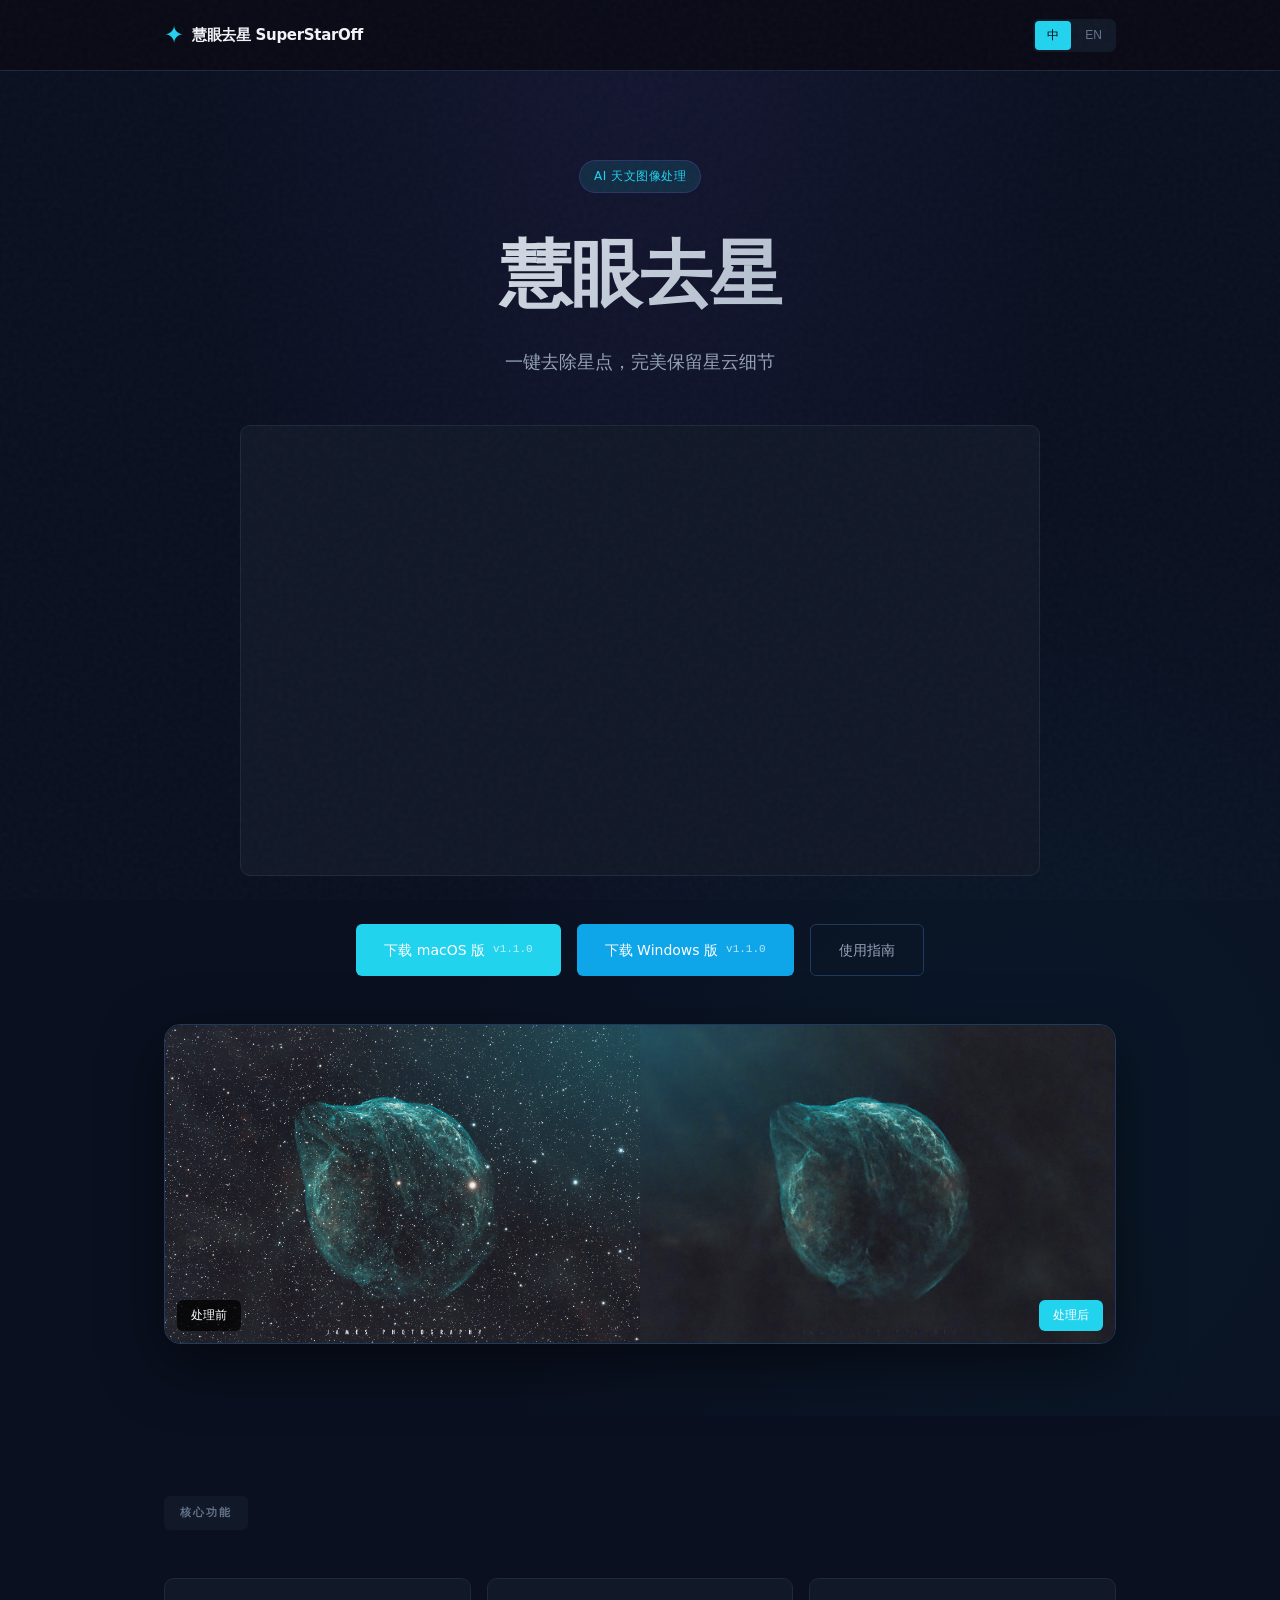
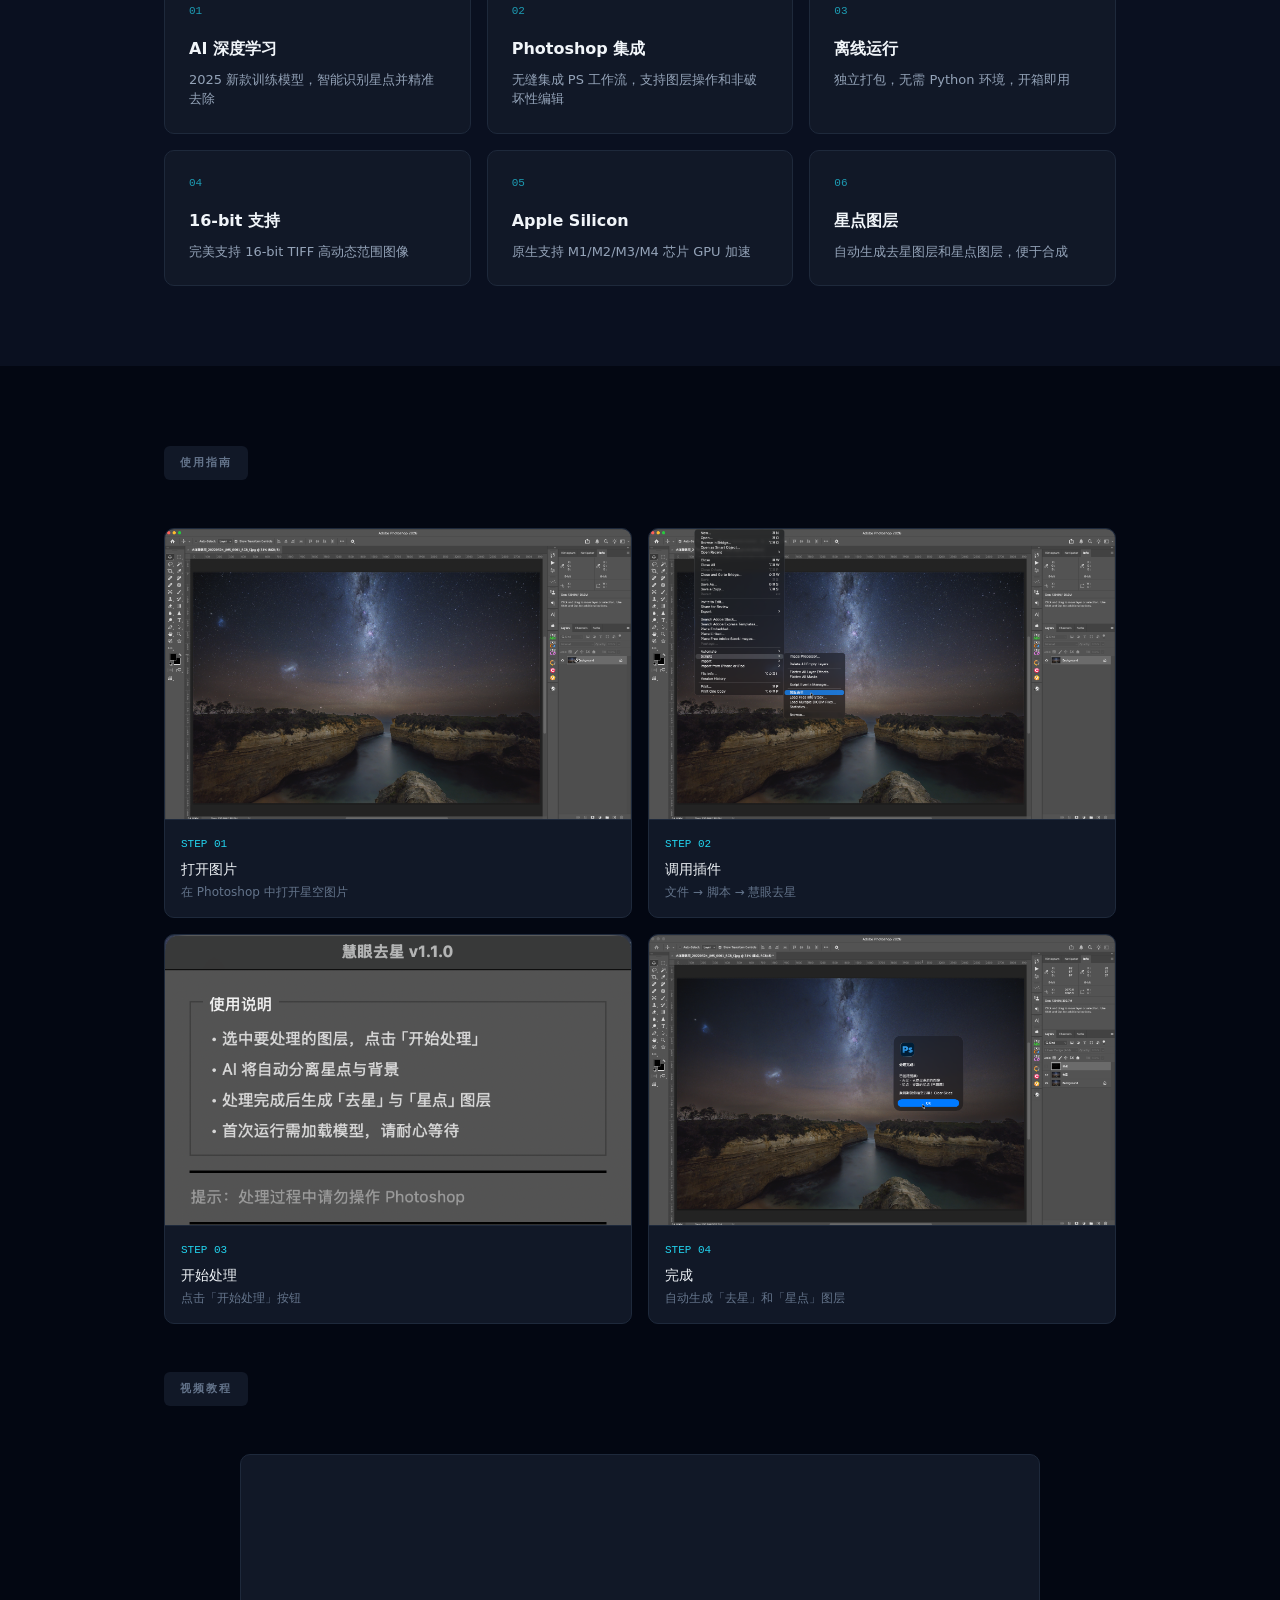
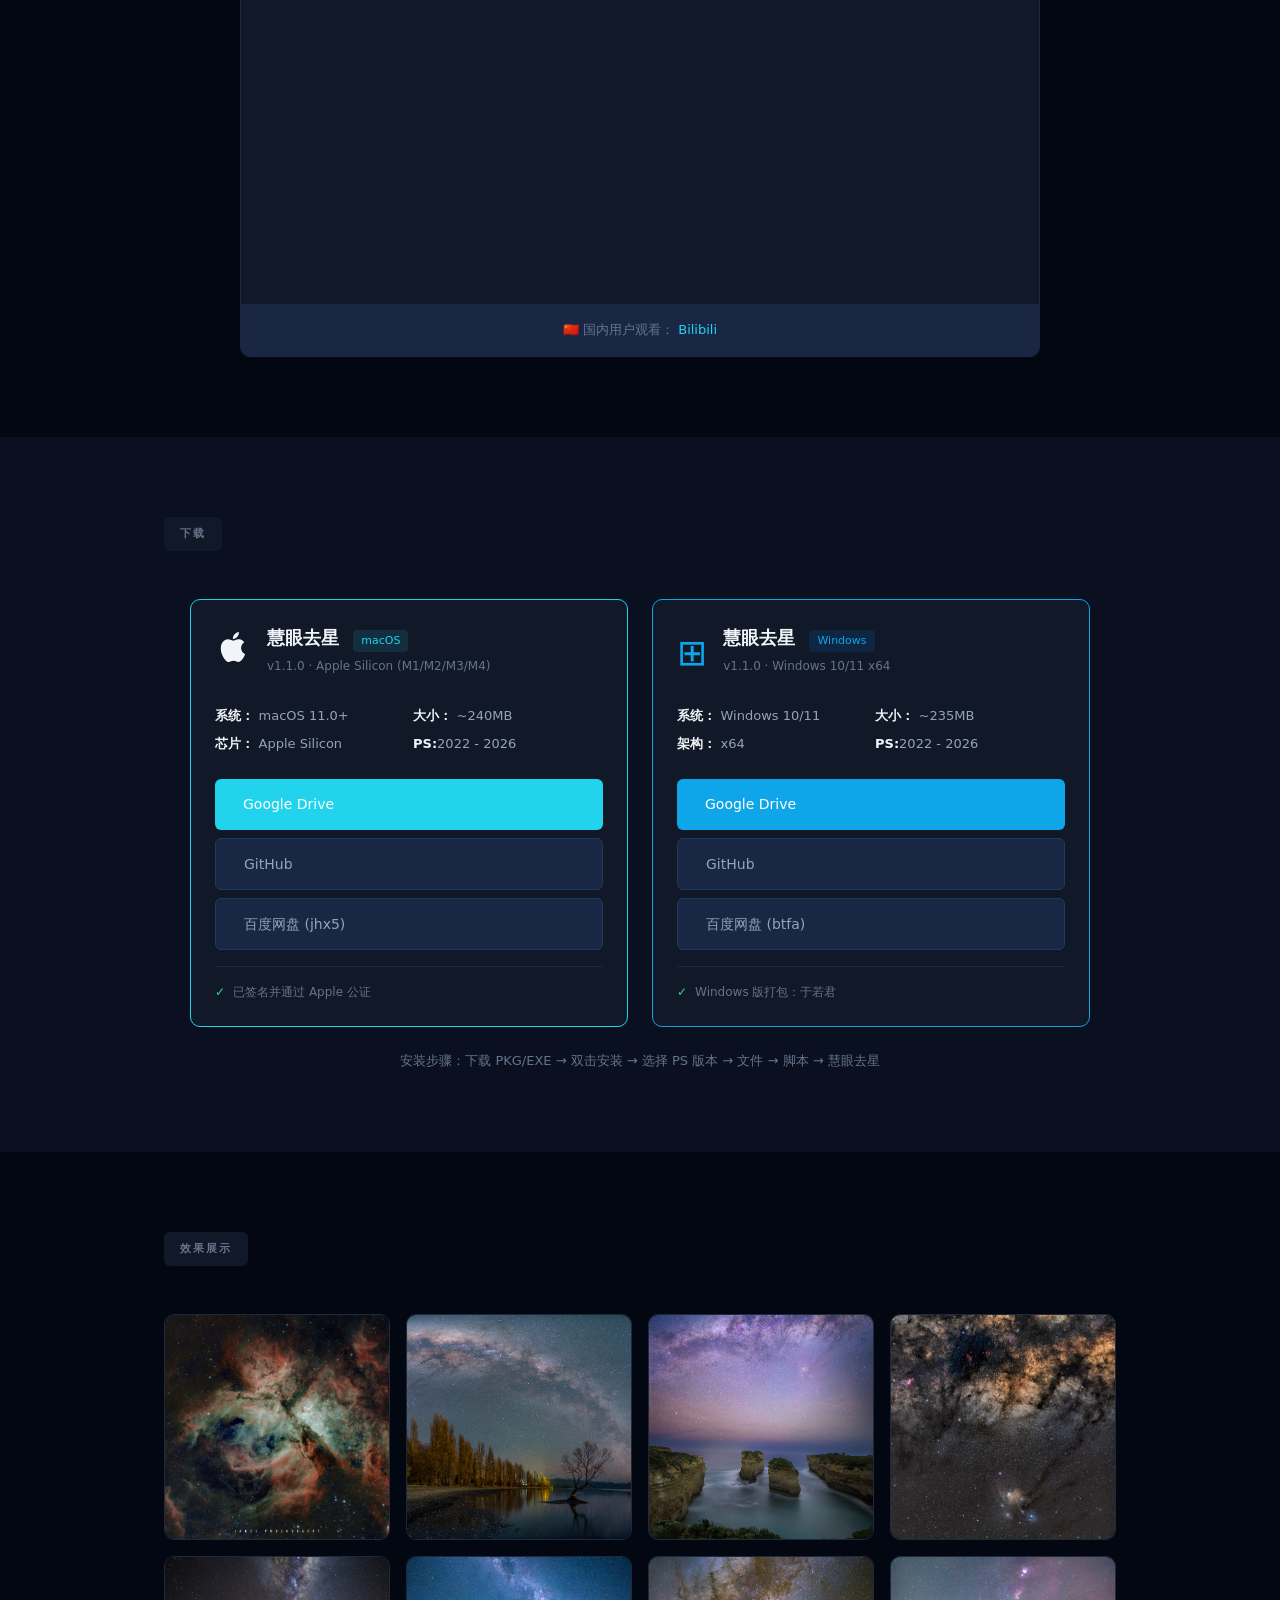
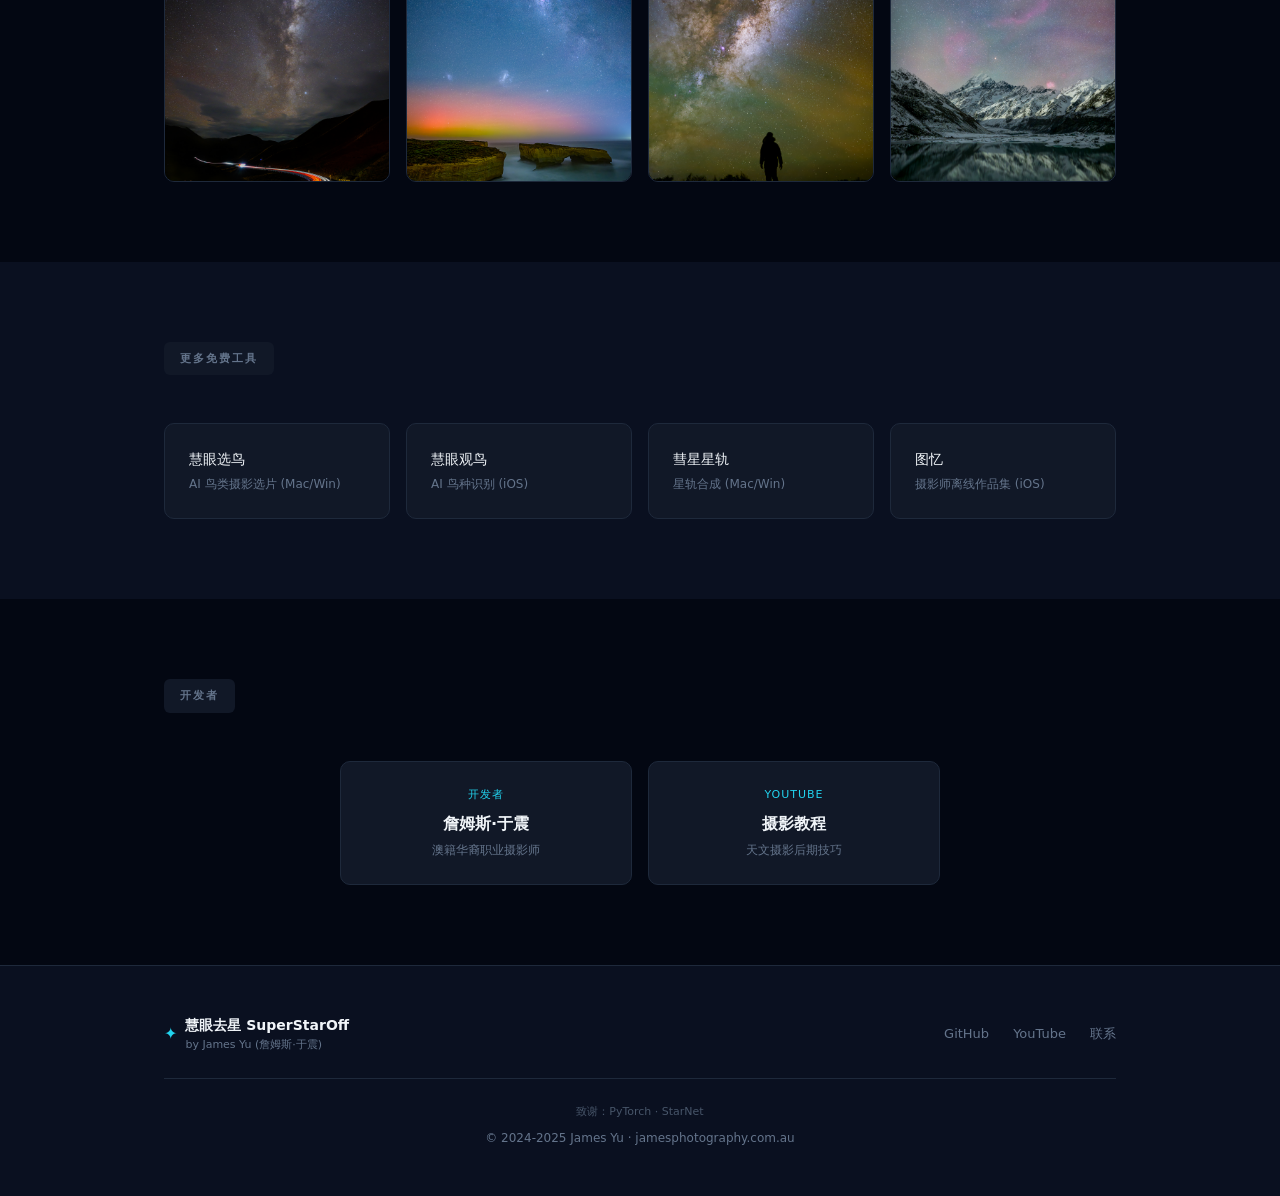
==== commit 2c7a5854: "docs: 修正 Windows 版本文件大小显示 (300MB → 235MB) Co-Authored-By: Claude Opus 4.5 <noreply@anthropic.com>" ====
--- a/docs/index.html
+++ b/docs/index.html
@@ -351,7 +351,7 @@
                         <div class="spec-item"><strong>
                                 <span class="lang-cn">大小：</span>
                                 <span class="lang-en">Size:</span>
-                            </strong>~300MB</div>
+                            </strong>~235MB</div>
                         <div class="spec-item"><strong>
                                 <span class="lang-cn">架构：</span>
                                 <span class="lang-en">Arch:</span>
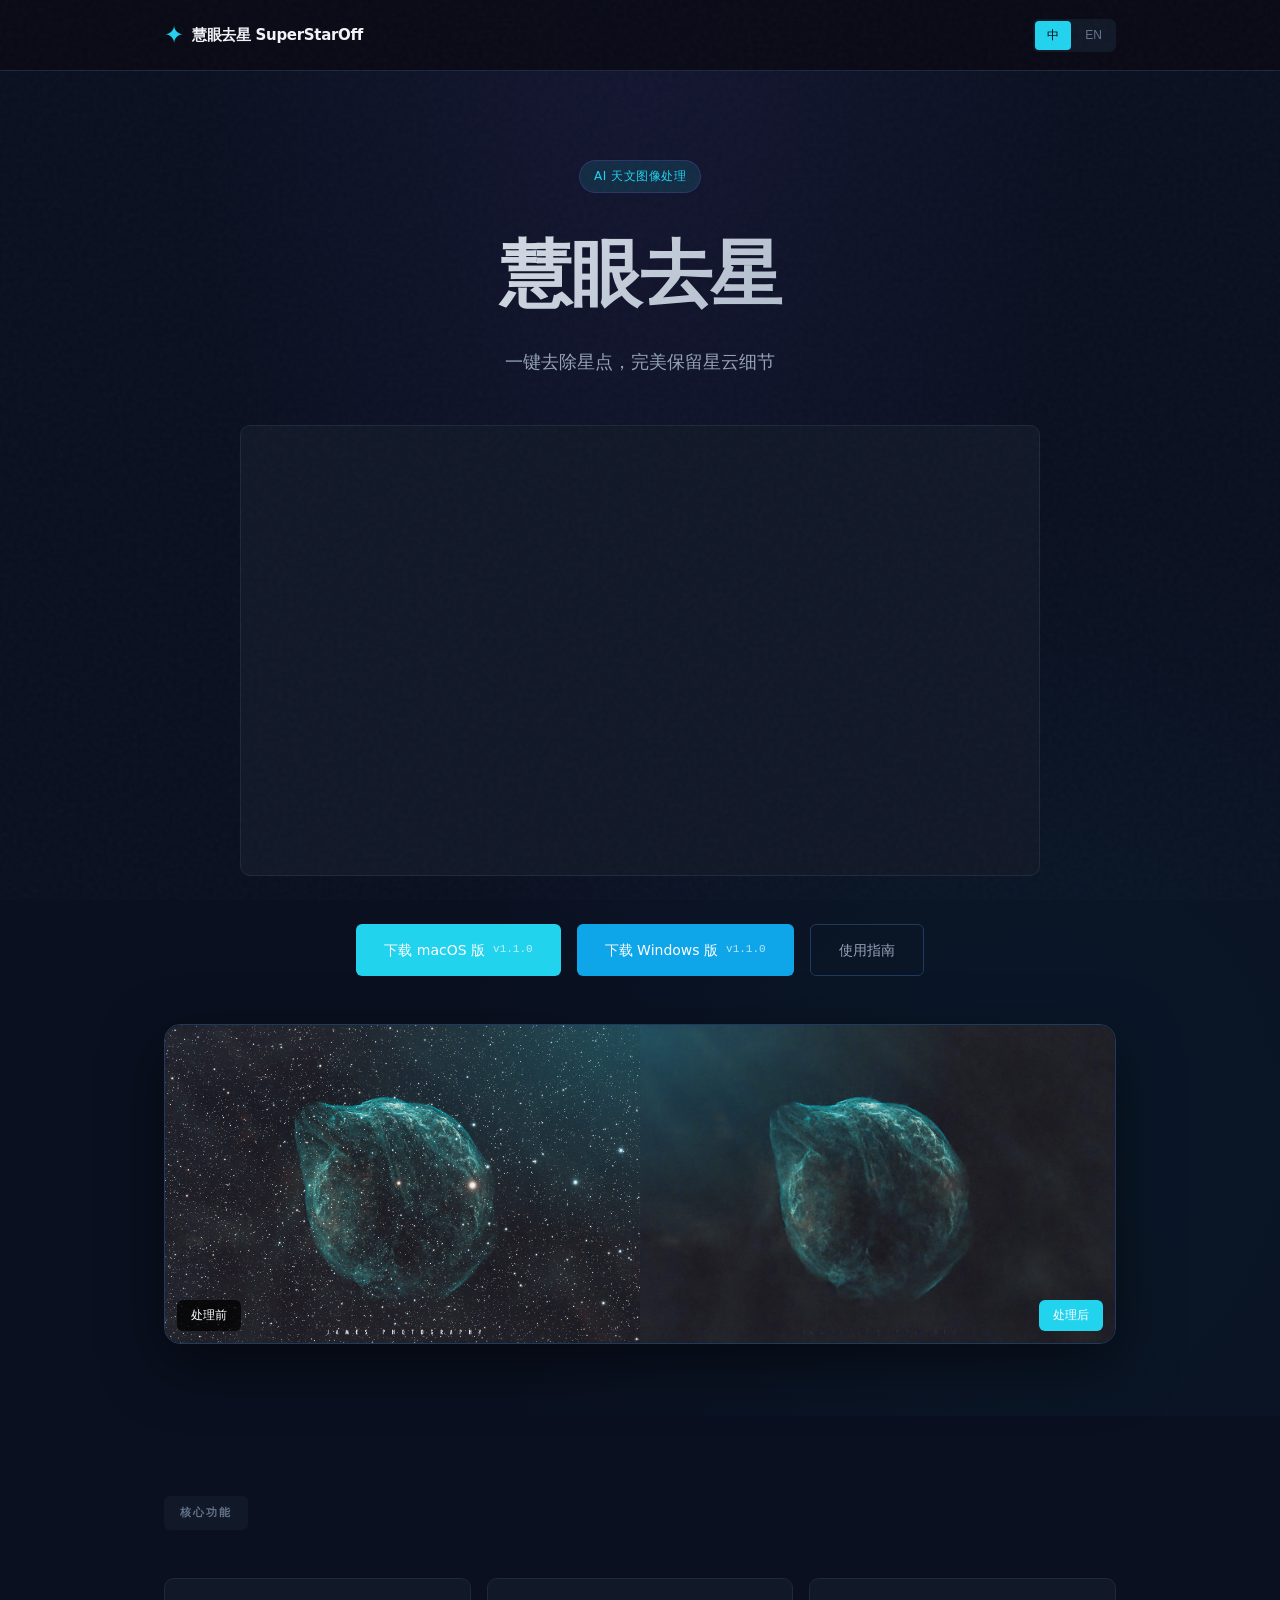
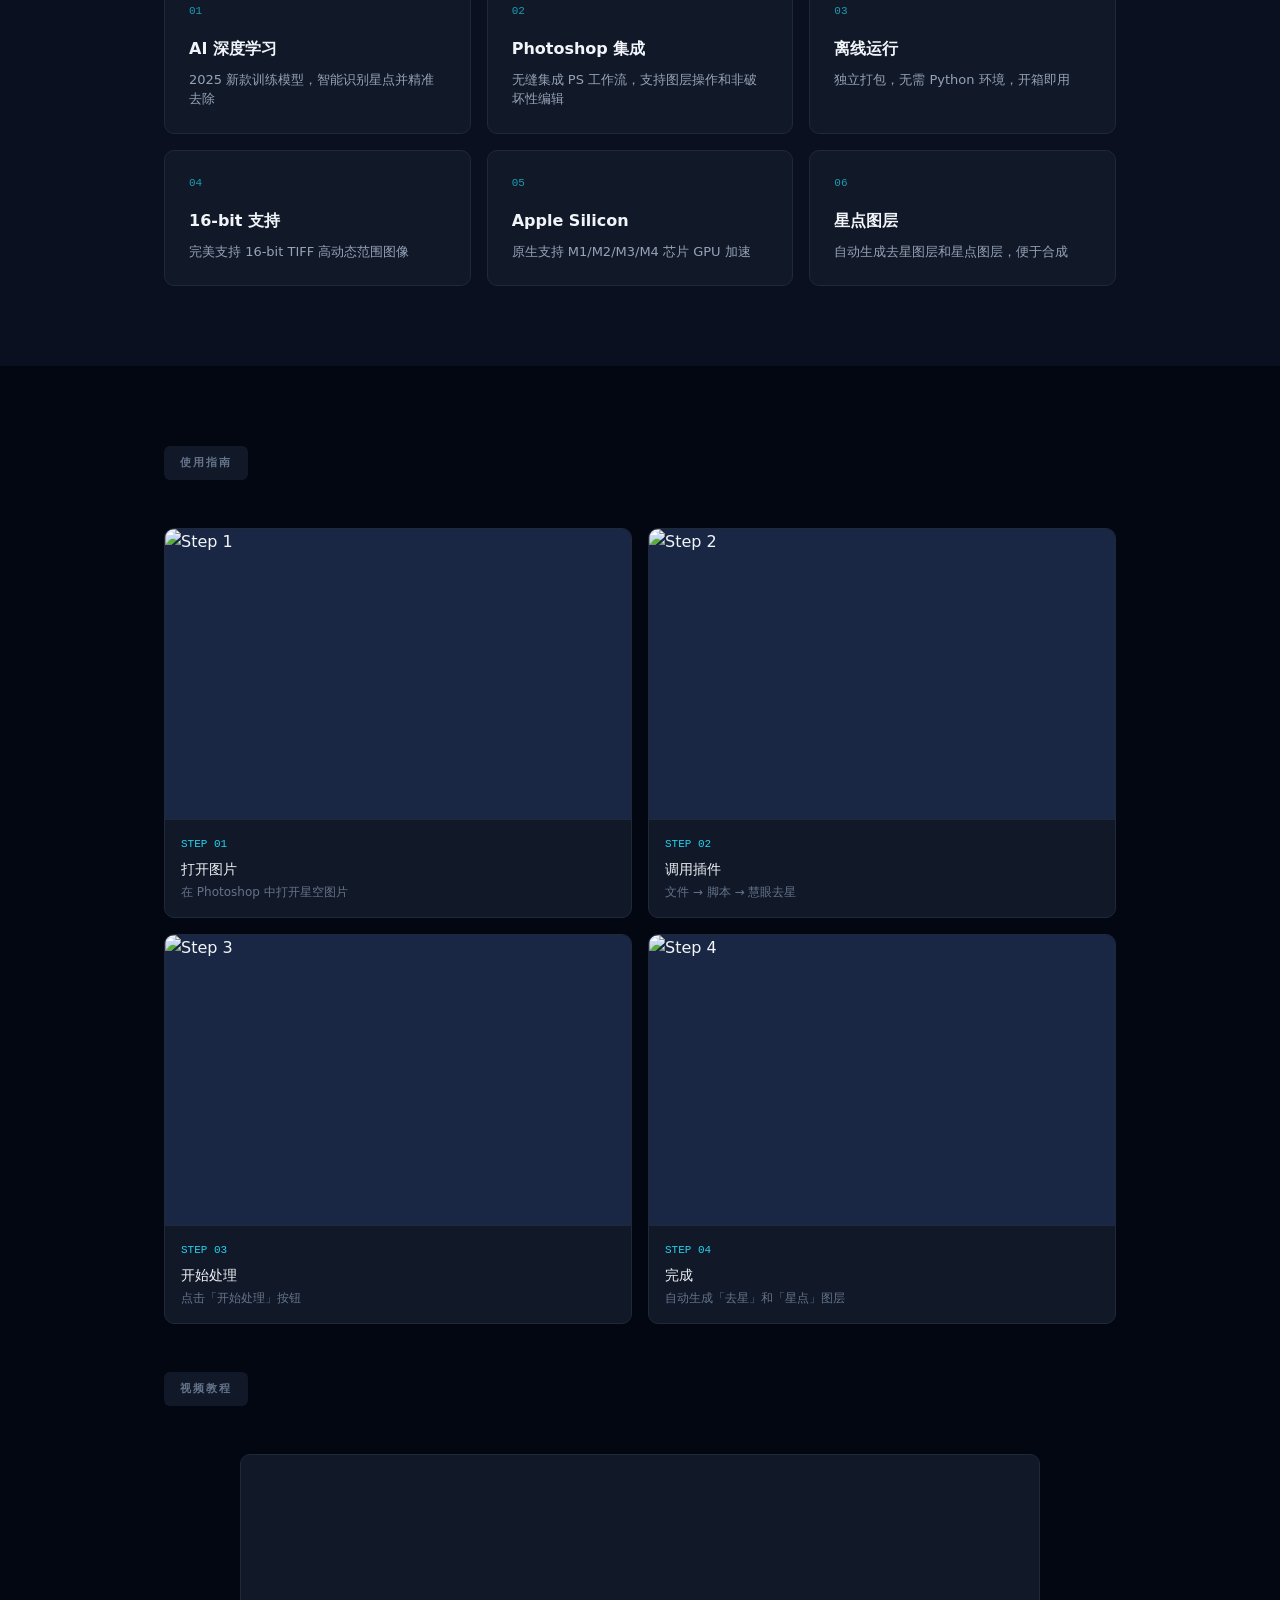
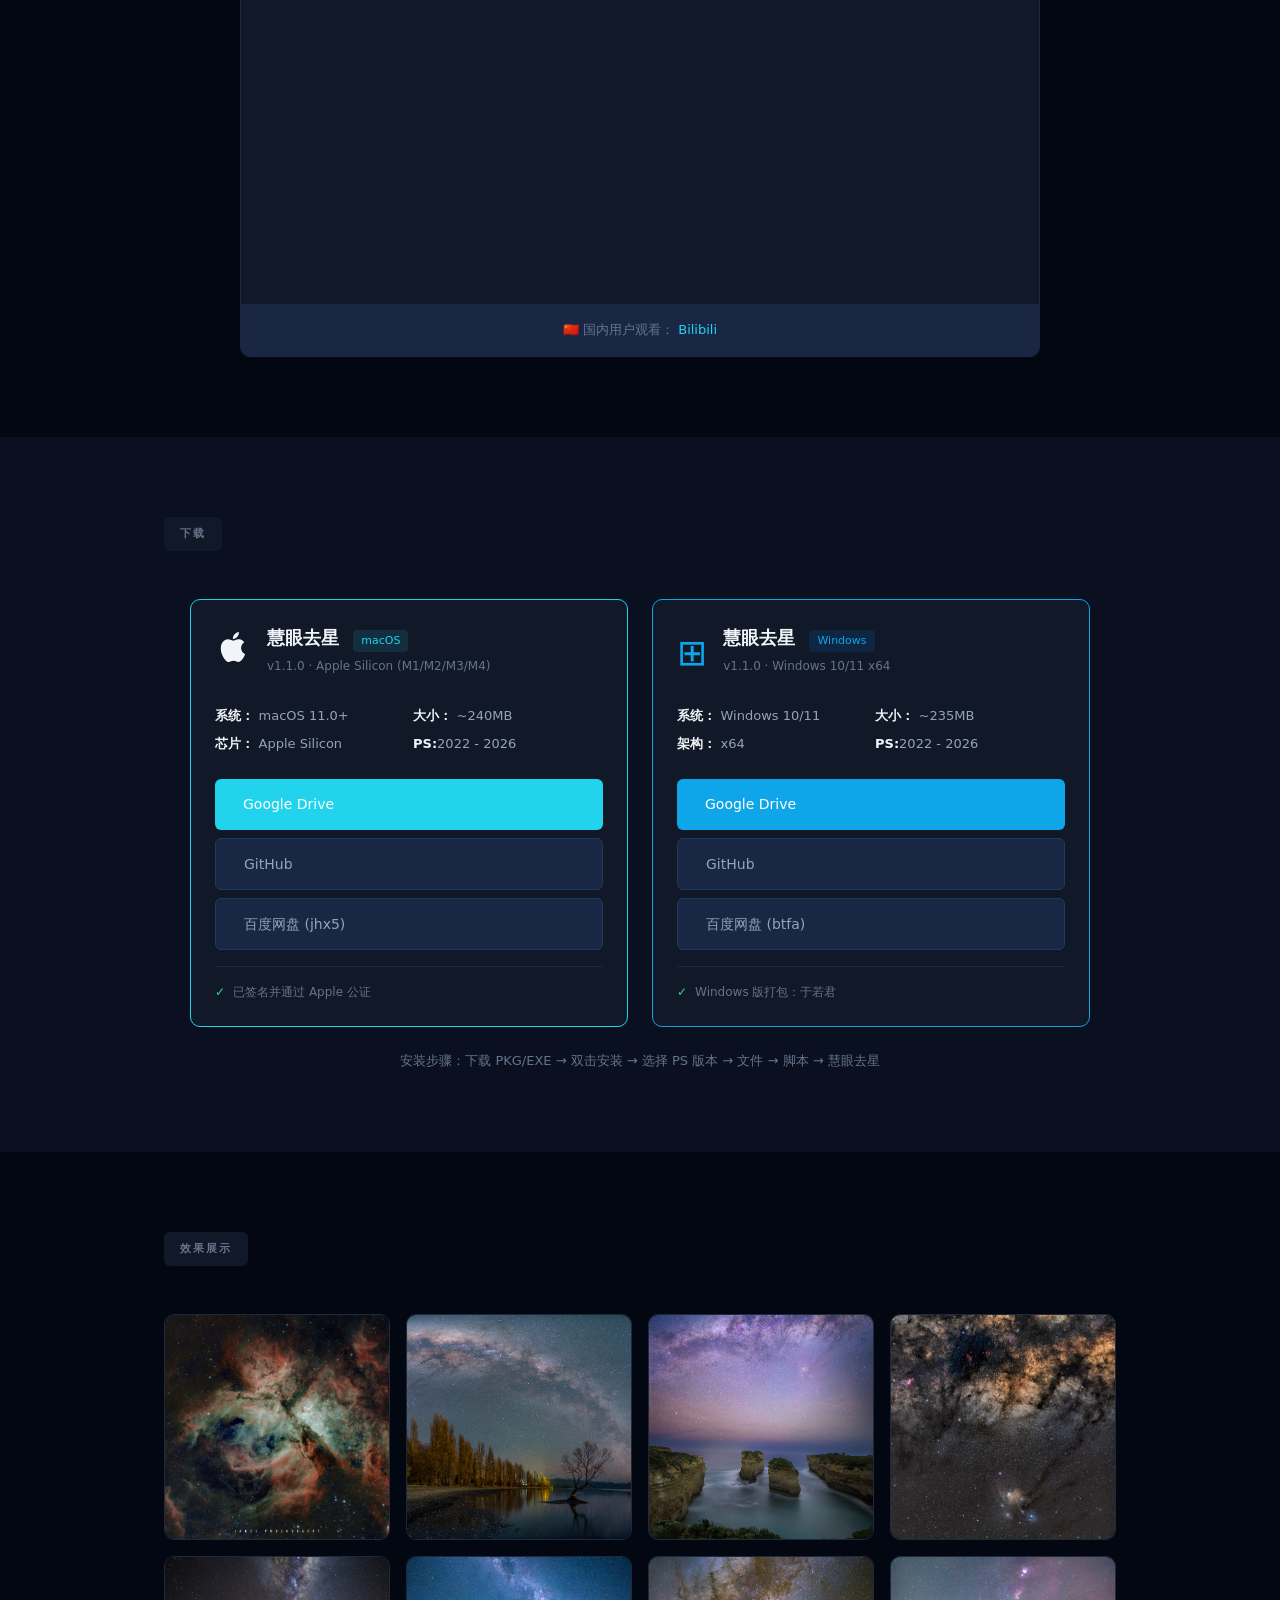
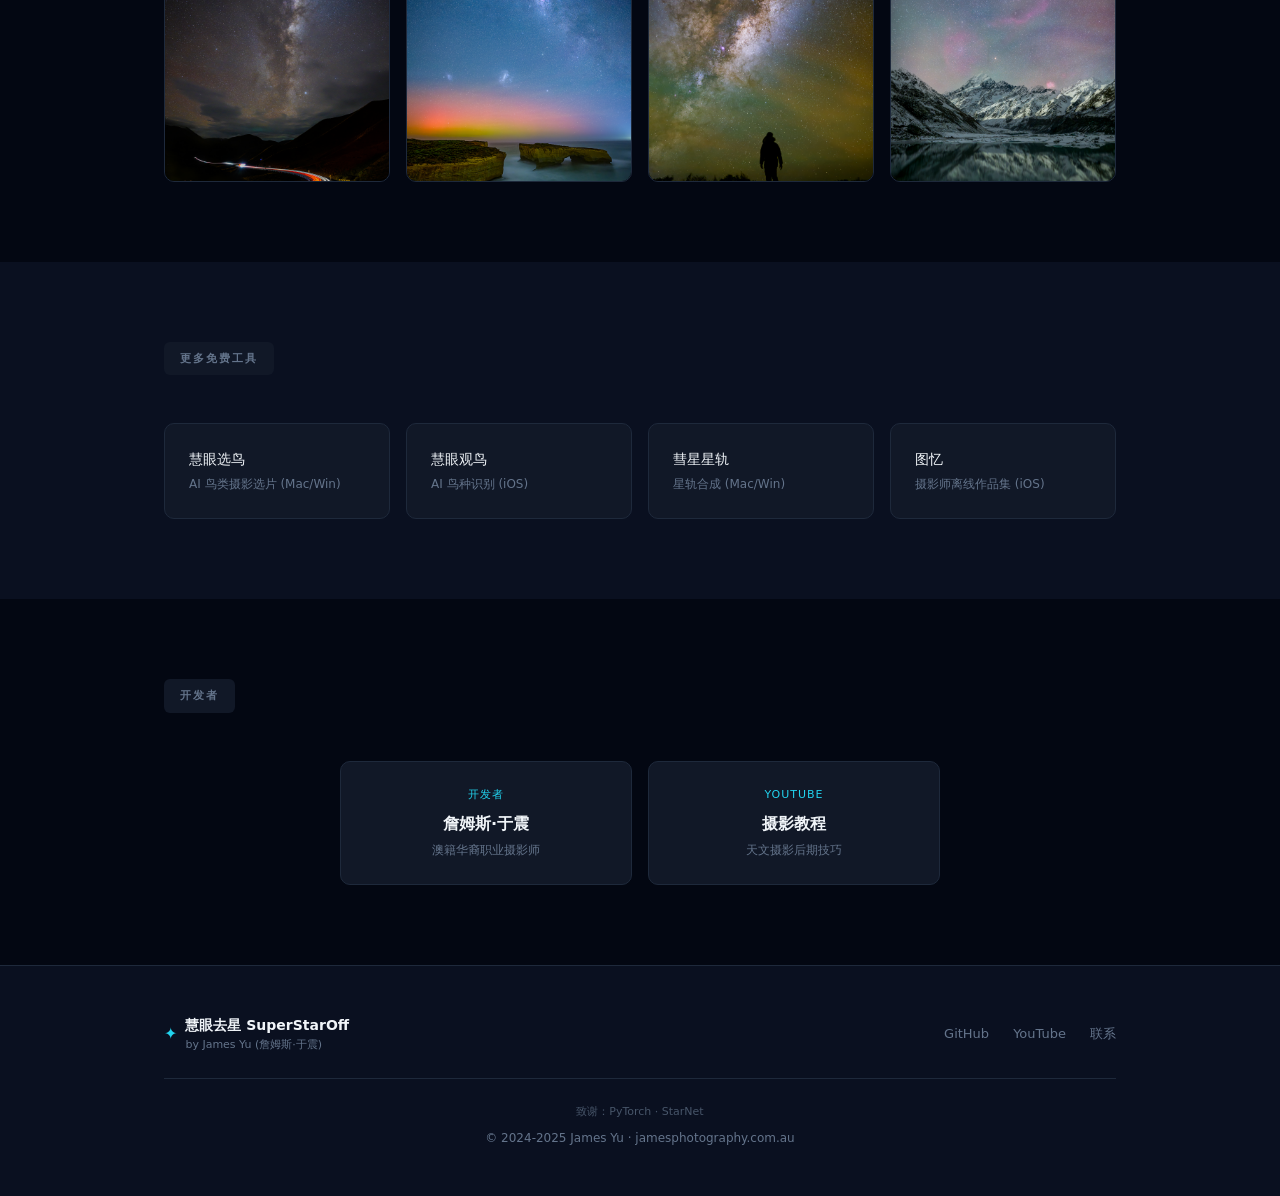
==== commit 601c3e8e: "fix: 修复 Windows 安装链路、卸载残留和打包兼容性问题 - installer/install_to_photoshop.bat: 手动补装时同步复制 config.json   到 PS" ====
--- a/docs/index.html
+++ b/docs/index.html
@@ -192,7 +192,8 @@
             </div>
             <div class="guide-gallery">
                 <div class="guide-item">
-                    <img src="images/Step-1.png" alt="Step 1">
+                    <img src="images/Step-1-cn.png" alt="Step 1" class="lang-cn">
+                    <img src="images/Step-1-en.png" alt="Step 1" class="lang-en">
                     <div class="guide-item-info">
                         <div class="guide-step">STEP 01</div>
                         <h4>
@@ -206,7 +207,8 @@
                     </div>
                 </div>
                 <div class="guide-item">
-                    <img src="images/Step-2.png" alt="Step 2">
+                    <img src="images/Step-2-cn.png" alt="Step 2" class="lang-cn">
+                    <img src="images/Step-2-en.png" alt="Step 2" class="lang-en">
                     <div class="guide-item-info">
                         <div class="guide-step">STEP 02</div>
                         <h4>
@@ -220,7 +222,8 @@
                     </div>
                 </div>
                 <div class="guide-item">
-                    <img src="images/Step-3.png" alt="Step 3">
+                    <img src="images/Step-3-cn.png" alt="Step 3" class="lang-cn">
+                    <img src="images/Step-3-en.png" alt="Step 3" class="lang-en">
                     <div class="guide-item-info">
                         <div class="guide-step">STEP 03</div>
                         <h4>
@@ -234,7 +237,8 @@
                     </div>
                 </div>
                 <div class="guide-item">
-                    <img src="images/Step-4.png" alt="Step 4">
+                    <img src="images/Step-4-cn.png" alt="Step 4" class="lang-cn">
+                    <img src="images/Step-4-en.png" alt="Step 4" class="lang-en">
                     <div class="guide-item-info">
                         <div class="guide-step">STEP 04</div>
                         <h4>
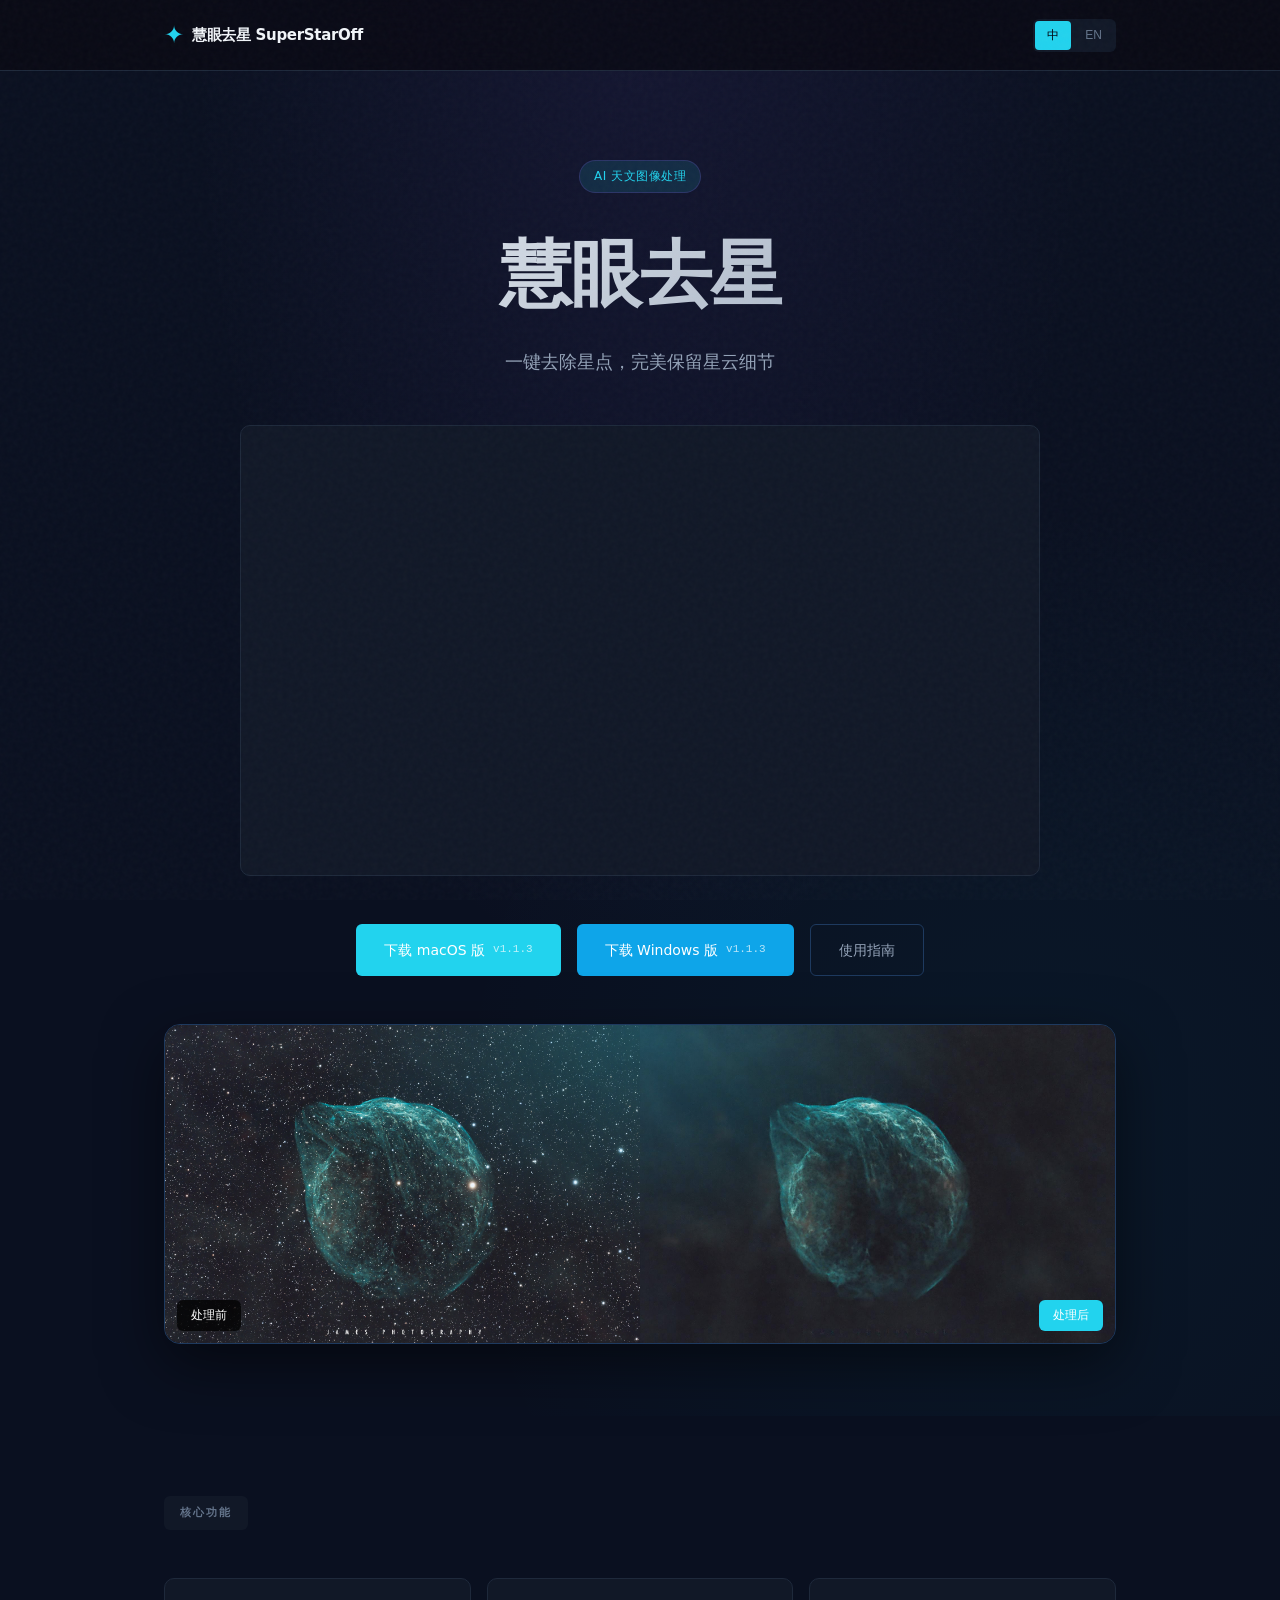
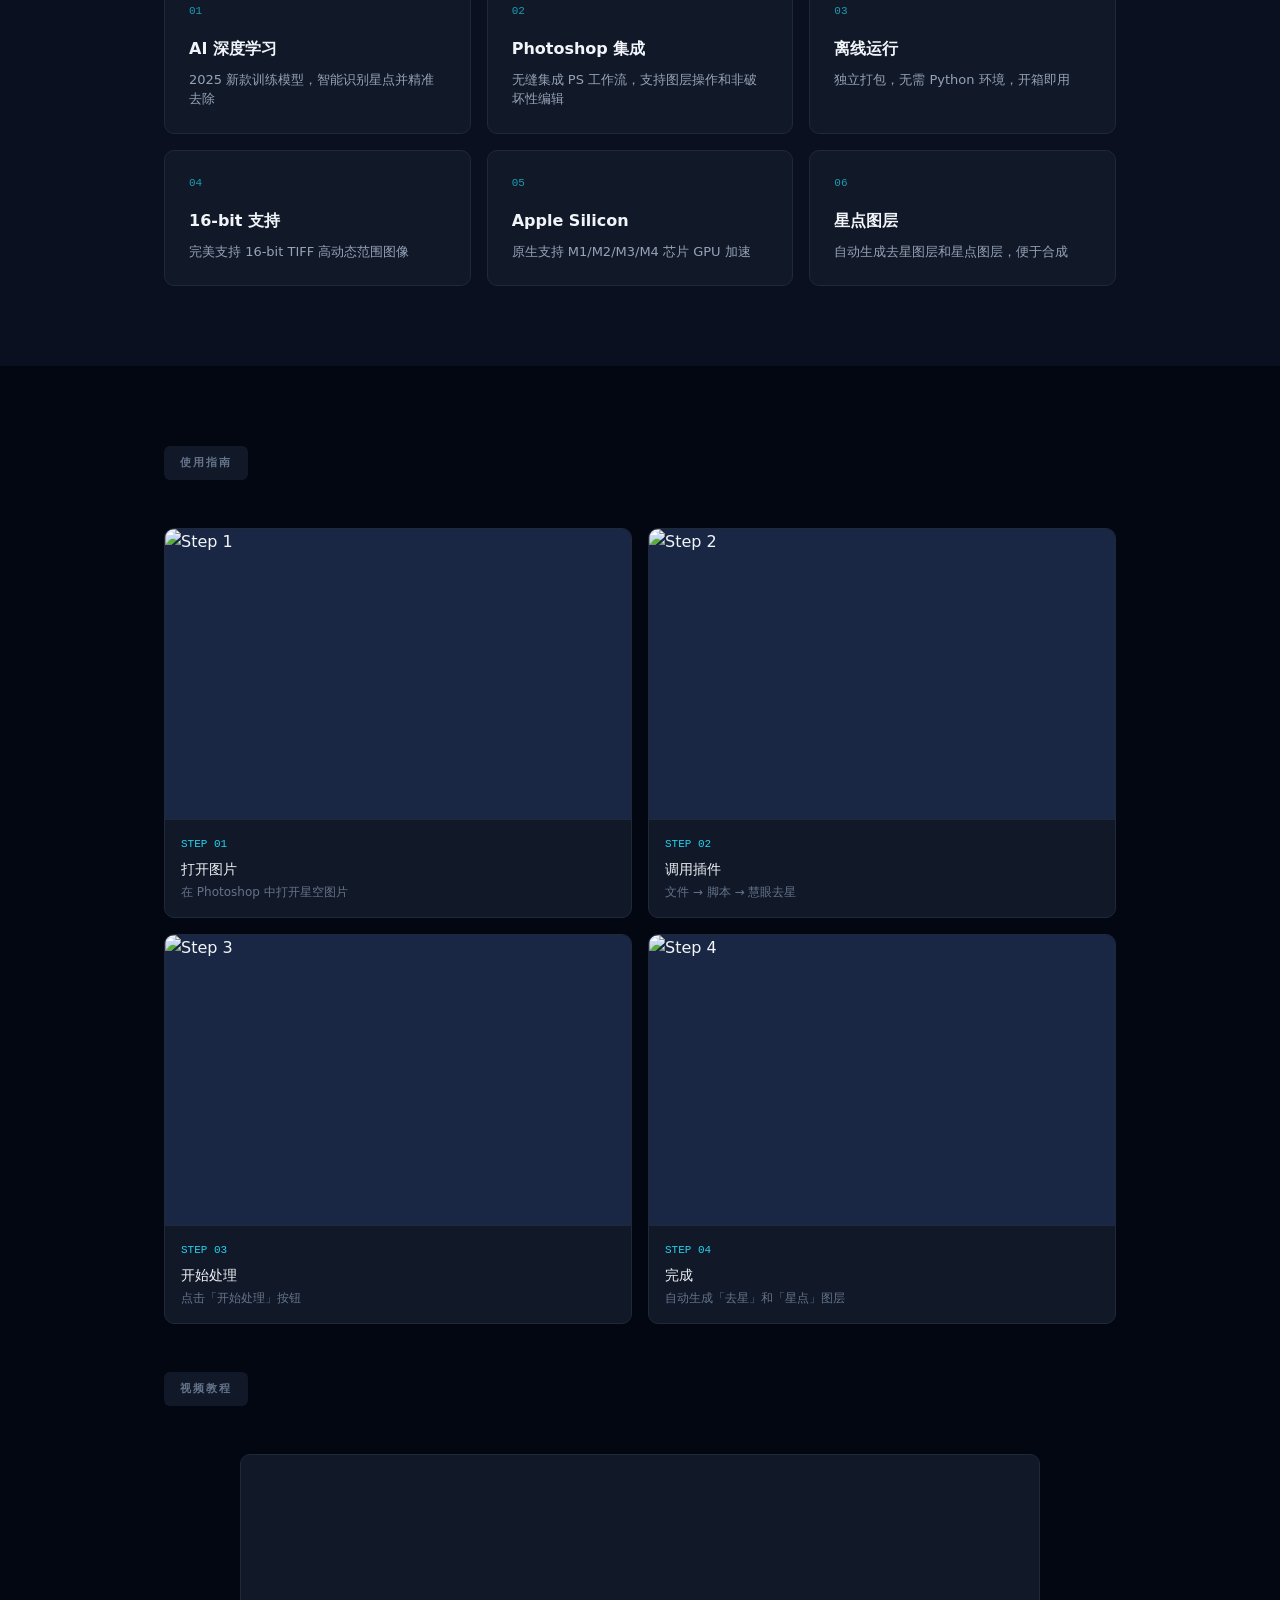
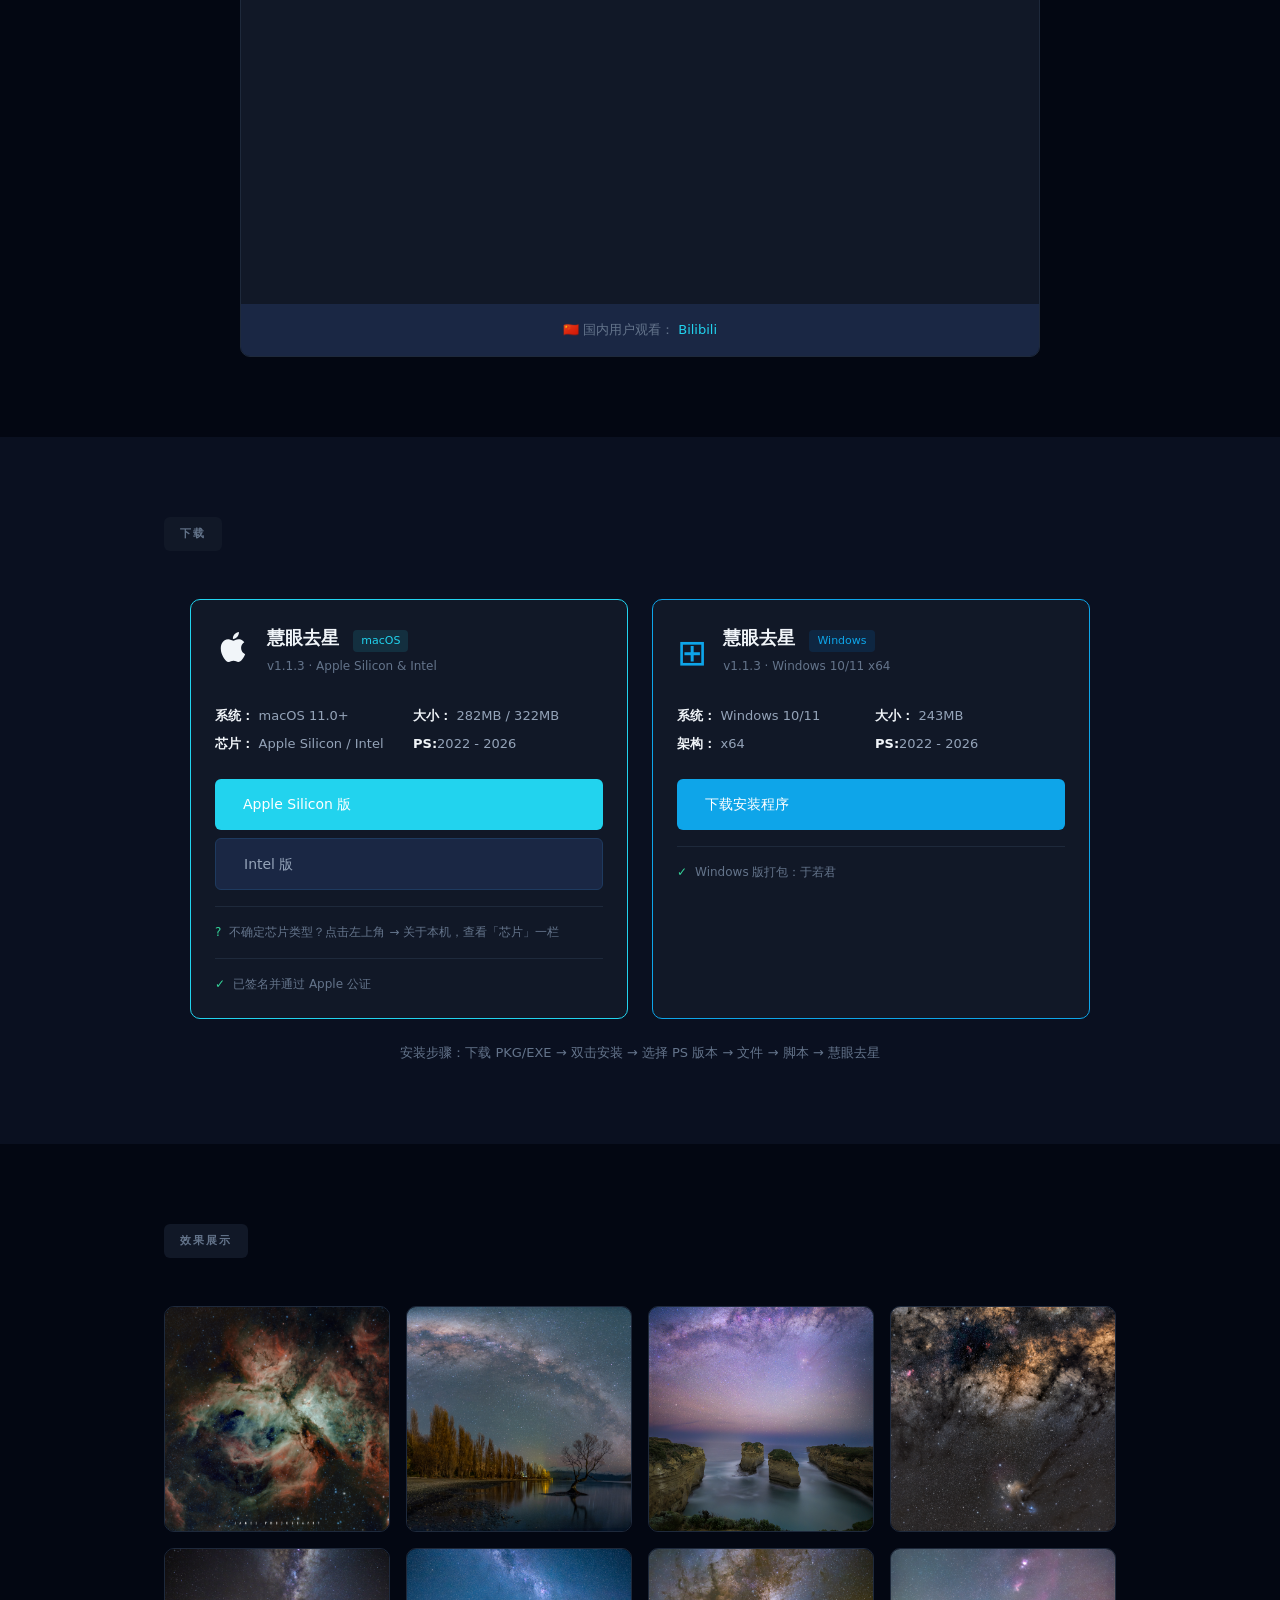
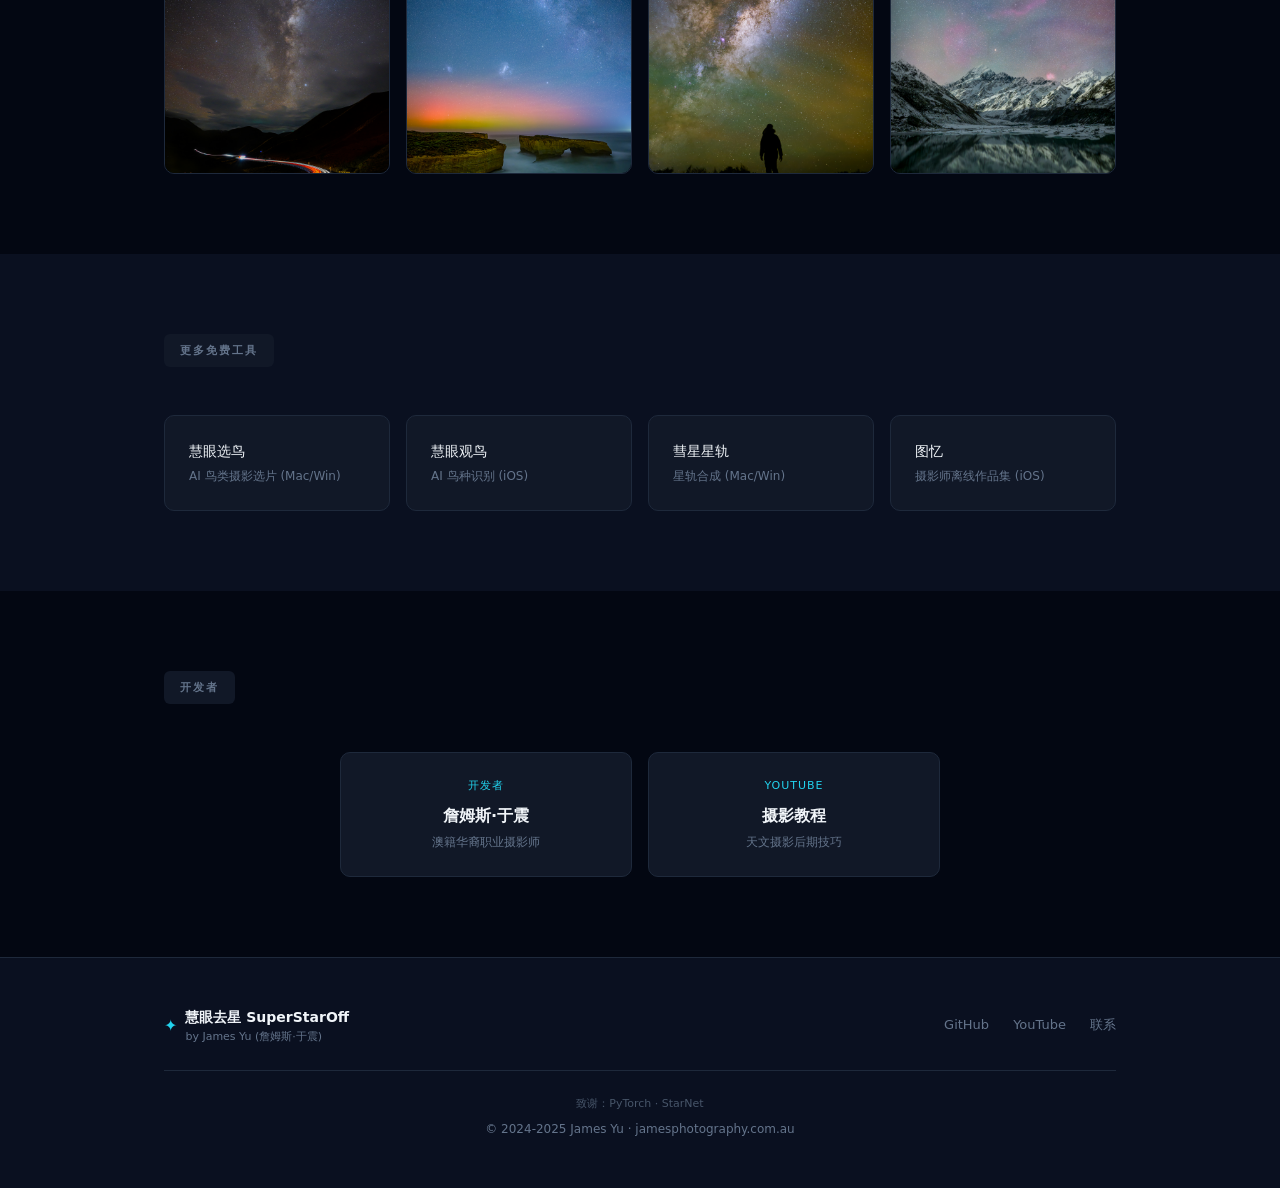
==== commit 144ba6e6: "docs: 网站与 README 更新至 v1.1.3 - 版本号 6 处 1.1.0 → 1.1.3 - macOS 下载区改为双架构：Apple Silicon 与 Intel 各一个按钮，   " ====
--- a/docs/index.html
+++ b/docs/index.html
@@ -63,12 +63,12 @@
                 <a href="#download" class="btn btn-primary">
                     <span class="lang-cn">下载 macOS 版</span>
                     <span class="lang-en">Download for macOS</span>
-                    <span class="btn-version">v1.1.0</span>
+                    <span class="btn-version">v1.1.3</span>
                 </a>
                 <a href="#download" class="btn btn-windows">
                     <span class="lang-cn">下载 Windows 版</span>
                     <span class="lang-en">Download for Windows</span>
-                    <span class="btn-version">v1.1.0</span>
+                    <span class="btn-version">v1.1.3</span>
                 </a>
                 <a href="#guide" class="btn btn-ghost">
                     <span class="lang-cn">使用指南</span>
@@ -299,7 +299,7 @@
                         </div>
                         <div class="download-meta">
                             <h3>慧眼去星 <span class="platform-badge">macOS</span></h3>
-                            <p class="download-version">v1.1.0 · Apple Silicon (M1/M2/M3/M4)</p>
+                            <p class="download-version">v1.1.3 · Apple Silicon &amp; Intel</p>
                         </div>
                     </div>
                     <div class="download-specs">
@@ -310,27 +310,29 @@
                         <div class="spec-item"><strong>
                                 <span class="lang-cn">大小：</span>
                                 <span class="lang-en">Size:</span>
-                            </strong>~240MB</div>
+                            </strong>282MB / 322MB</div>
                         <div class="spec-item"><strong>
                                 <span class="lang-cn">芯片：</span>
                                 <span class="lang-en">Chip:</span>
-                            </strong>Apple Silicon</div>
+                            </strong>Apple Silicon / Intel</div>
                         <div class="spec-item"><strong>PS:</strong>2022 - 2026</div>
                     </div>
                     <div class="download-links">
-                        <a href="https://drive.google.com/file/d/1A2dfbfA0-JoWZ-9TdlZXCzSEuw86pPko/view?usp=sharing"
+                        <a href="https://github.com/jamesphotography/SuperStarOff/releases/download/v1.1.3/SuperStarOff-v1.1.3-arm64.pkg"
                             class="btn btn-primary" target="_blank">
-                            Google Drive
+                            <span class="lang-cn">Apple Silicon 版</span>
+                            <span class="lang-en">Apple Silicon</span>
                         </a>
-                        <a href="https://github.com/jamesphotography/SuperStarOff/releases/download/%E6%85%A7%E7%9C%BC%E5%8E%BB%E6%98%9F/SuperStarOff-Installer-1.1.0.pkg"
+                        <a href="https://github.com/jamesphotography/SuperStarOff/releases/download/v1.1.3/SuperStarOff-v1.1.3-x86_64.pkg"
                             class="btn btn-secondary" target="_blank">
-                            GitHub
+                            <span class="lang-cn">Intel 版</span>
+                            <span class="lang-en">Intel</span>
                         </a>
-                        <a href="https://pan.baidu.com/s/1TY9qSiVpbBBUtmDZ-QSawg?pwd=jhx5" class="btn btn-secondary"
-                            target="_blank">
-                            <span class="lang-cn">百度网盘 (jhx5)</span>
-                            <span class="lang-en">Baidu Pan (jhx5)</span>
-                        </a>
+                    </div>
+                    <div class="download-note">
+                        <span class="icon">?</span>
+                        <span class="lang-cn">不确定芯片类型？点击左上角  → 关于本机，查看「芯片」一栏</span>
+                        <span class="lang-en">Not sure? Click  → About This Mac and check "Chip"</span>
                     </div>
                     <div class="download-note">
                         <span class="icon">✓</span>
@@ -344,7 +346,7 @@
                         <div class="download-icon windows">⊞</div>
                         <div class="download-meta">
                             <h3>慧眼去星 <span class="platform-badge windows">Windows</span></h3>
-                            <p class="download-version">v1.1.0 · Windows 10/11 x64</p>
+                            <p class="download-version">v1.1.3 · Windows 10/11 x64</p>
                         </div>
                     </div>
                     <div class="download-specs">
@@ -355,7 +357,7 @@
                         <div class="spec-item"><strong>
                                 <span class="lang-cn">大小：</span>
                                 <span class="lang-en">Size:</span>
-                            </strong>~235MB</div>
+                            </strong>243MB</div>
                         <div class="spec-item"><strong>
                                 <span class="lang-cn">架构：</span>
                                 <span class="lang-en">Arch:</span>
@@ -363,18 +365,10 @@
                         <div class="spec-item"><strong>PS:</strong>2022 - 2026</div>
                     </div>
                     <div class="download-links">
-                        <a href="https://drive.google.com/file/d/1d32Xk0zEYUTPOGaVi9l6nIaPGAksWzn5/view?usp=sharing"
+                        <a href="https://github.com/jamesphotography/SuperStarOff/releases/download/v1.1.3/SuperStarOff-Installer-v1.1.3.exe"
                             class="btn btn-windows" target="_blank">
-                            Google Drive
-                        </a>
-                        <a href="https://github.com/jamesphotography/SuperStarOff/releases/download/%E6%85%A7%E7%9C%BC%E5%8E%BB%E6%98%9F/SuperStarOff-v1.1.0-Win-X64.zip"
-                            class="btn btn-secondary" target="_blank">
-                            GitHub
-                        </a>
-                        <a href="https://pan.baidu.com/s/1iYP85krulU0Wk1E_y4WRpw?pwd=btfa" class="btn btn-secondary"
-                            target="_blank">
-                            <span class="lang-cn">百度网盘 (btfa)</span>
-                            <span class="lang-en">Baidu Pan (btfa)</span>
+                            <span class="lang-cn">下载安装程序</span>
+                            <span class="lang-en">Download Installer</span>
                         </a>
                     </div>
                     <div class="download-note">
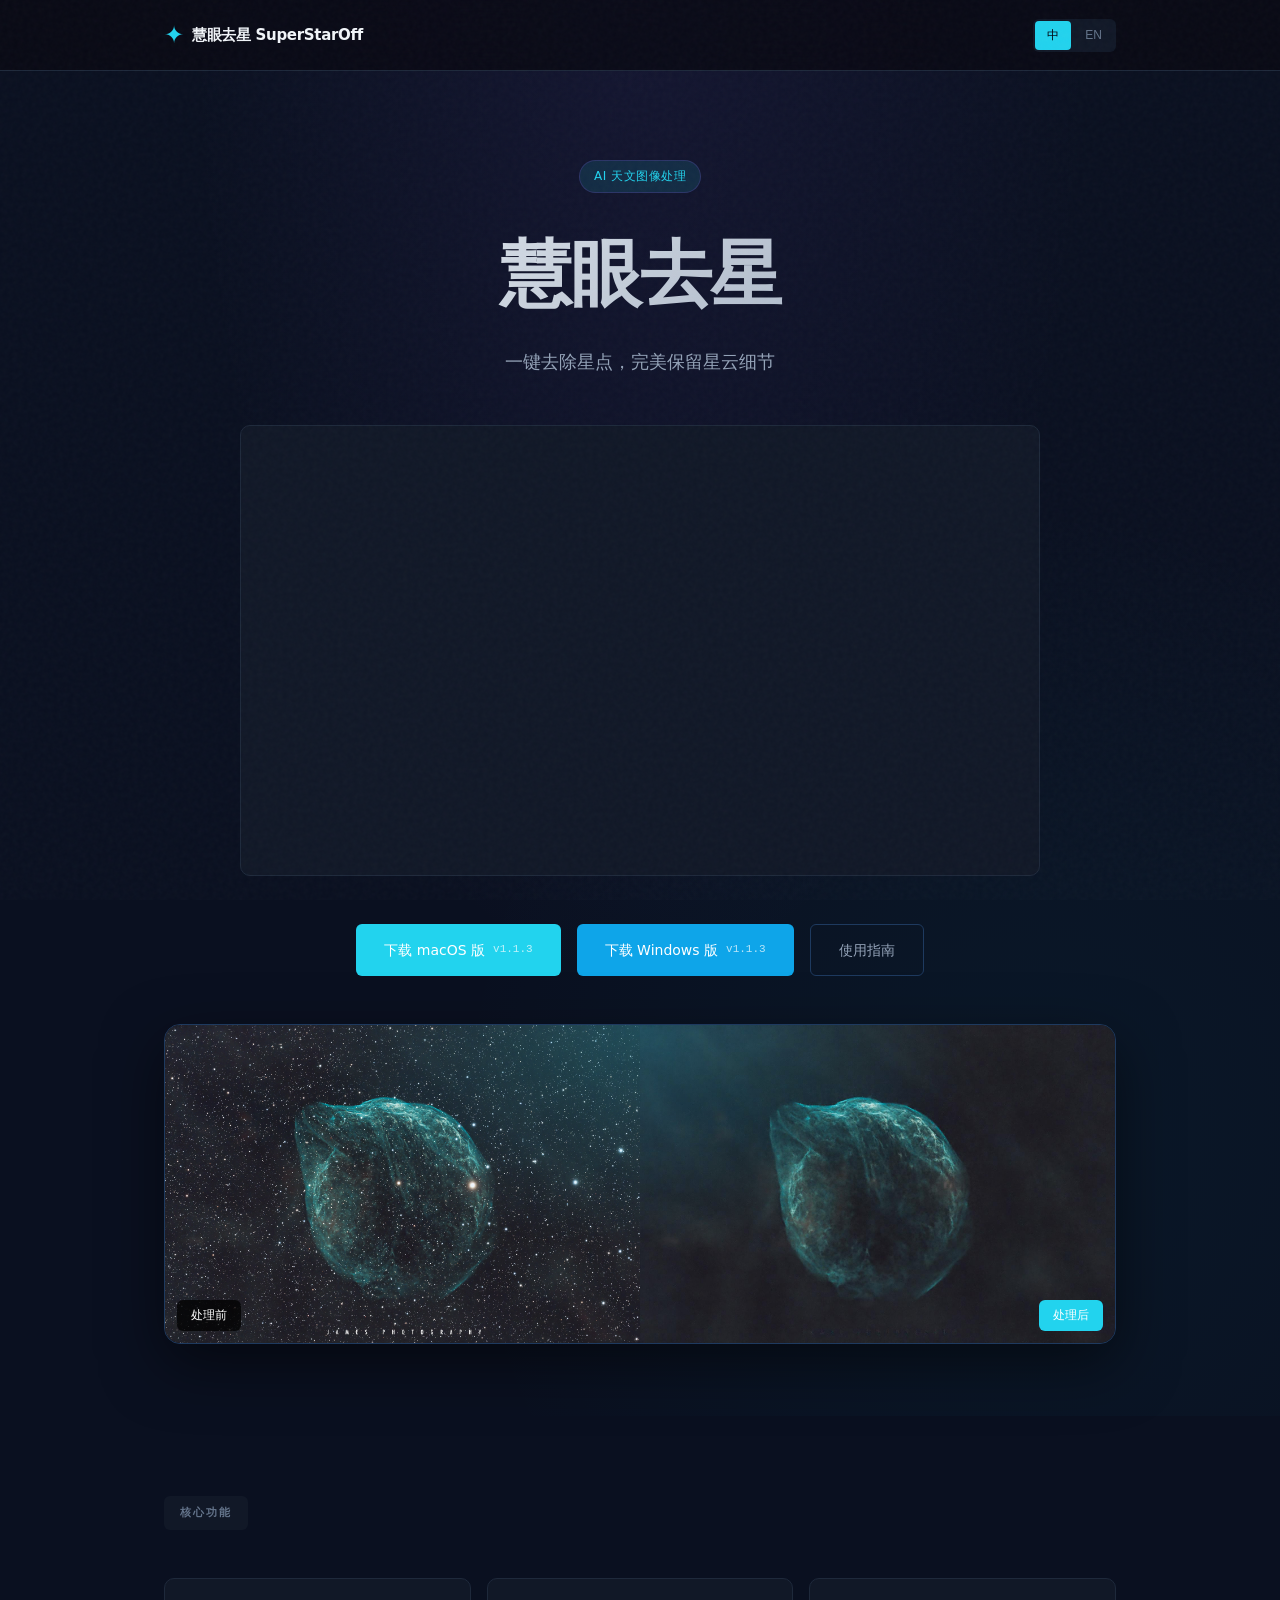
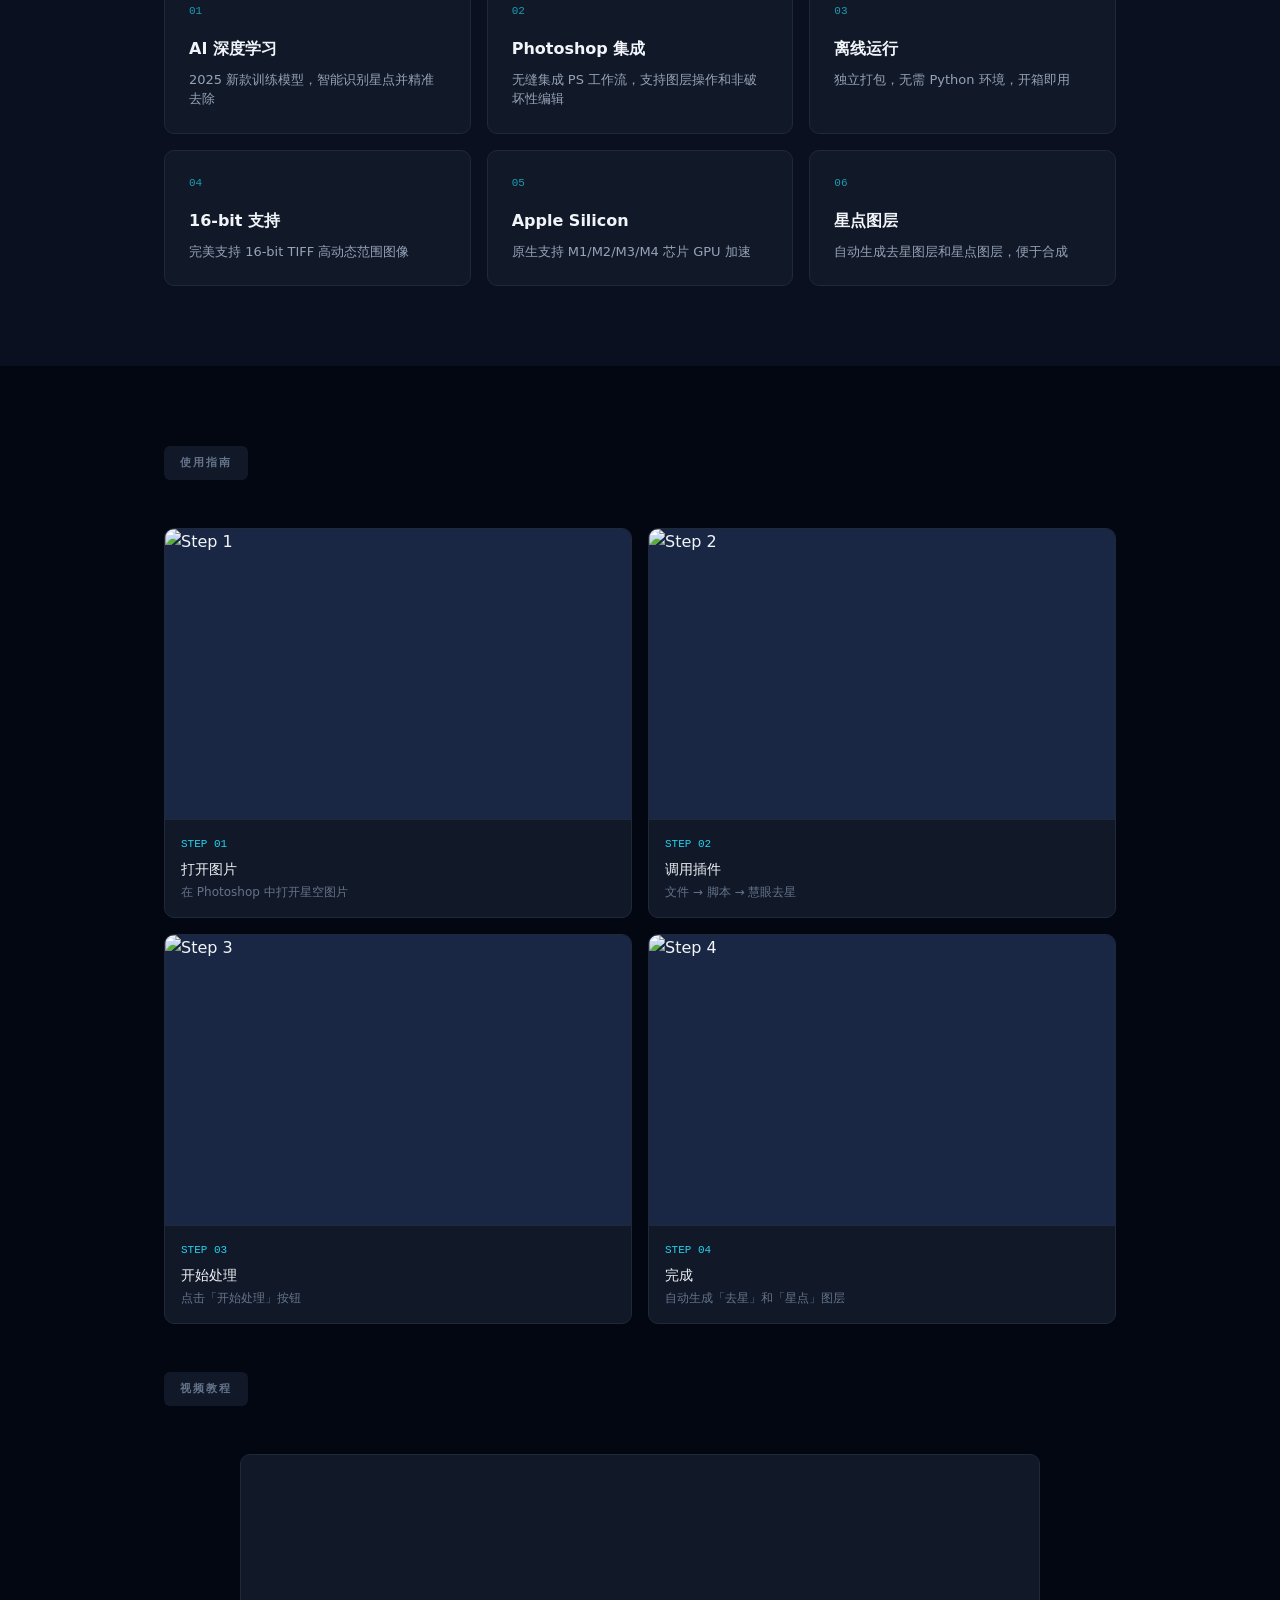
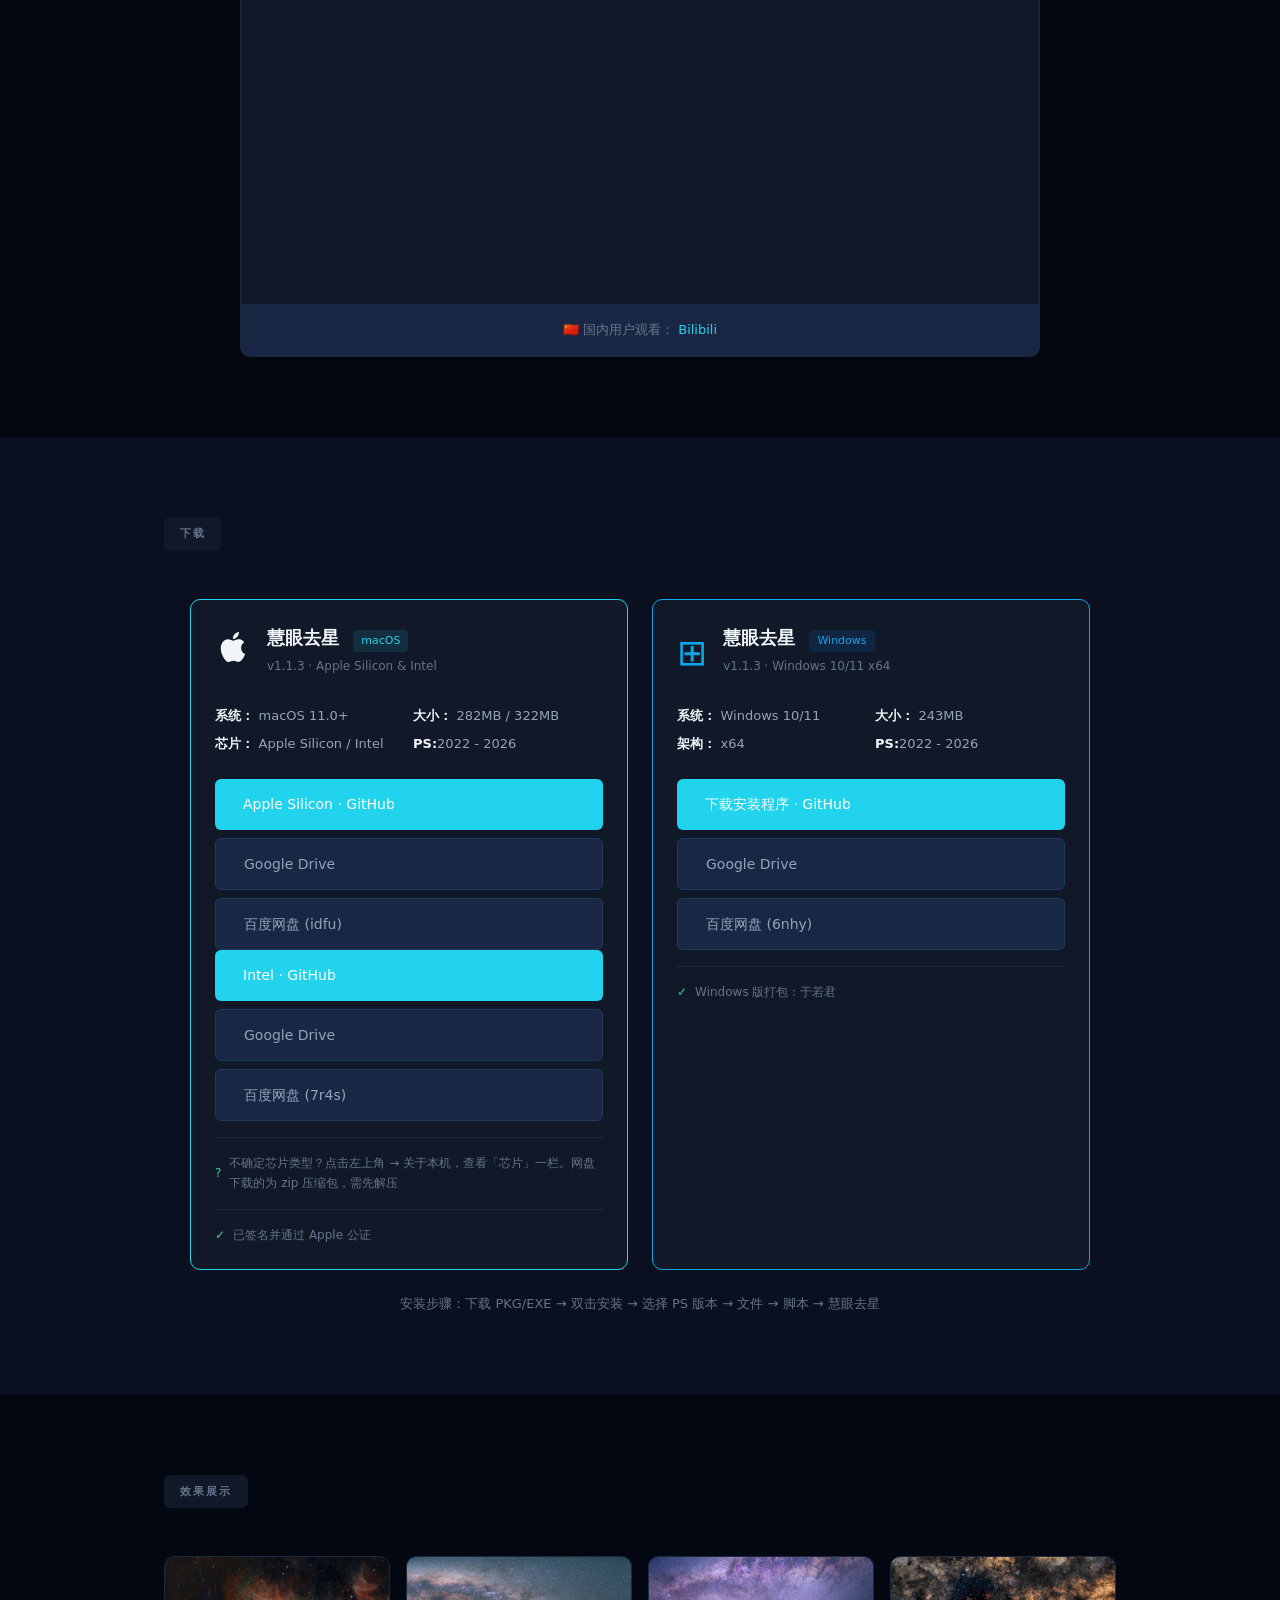
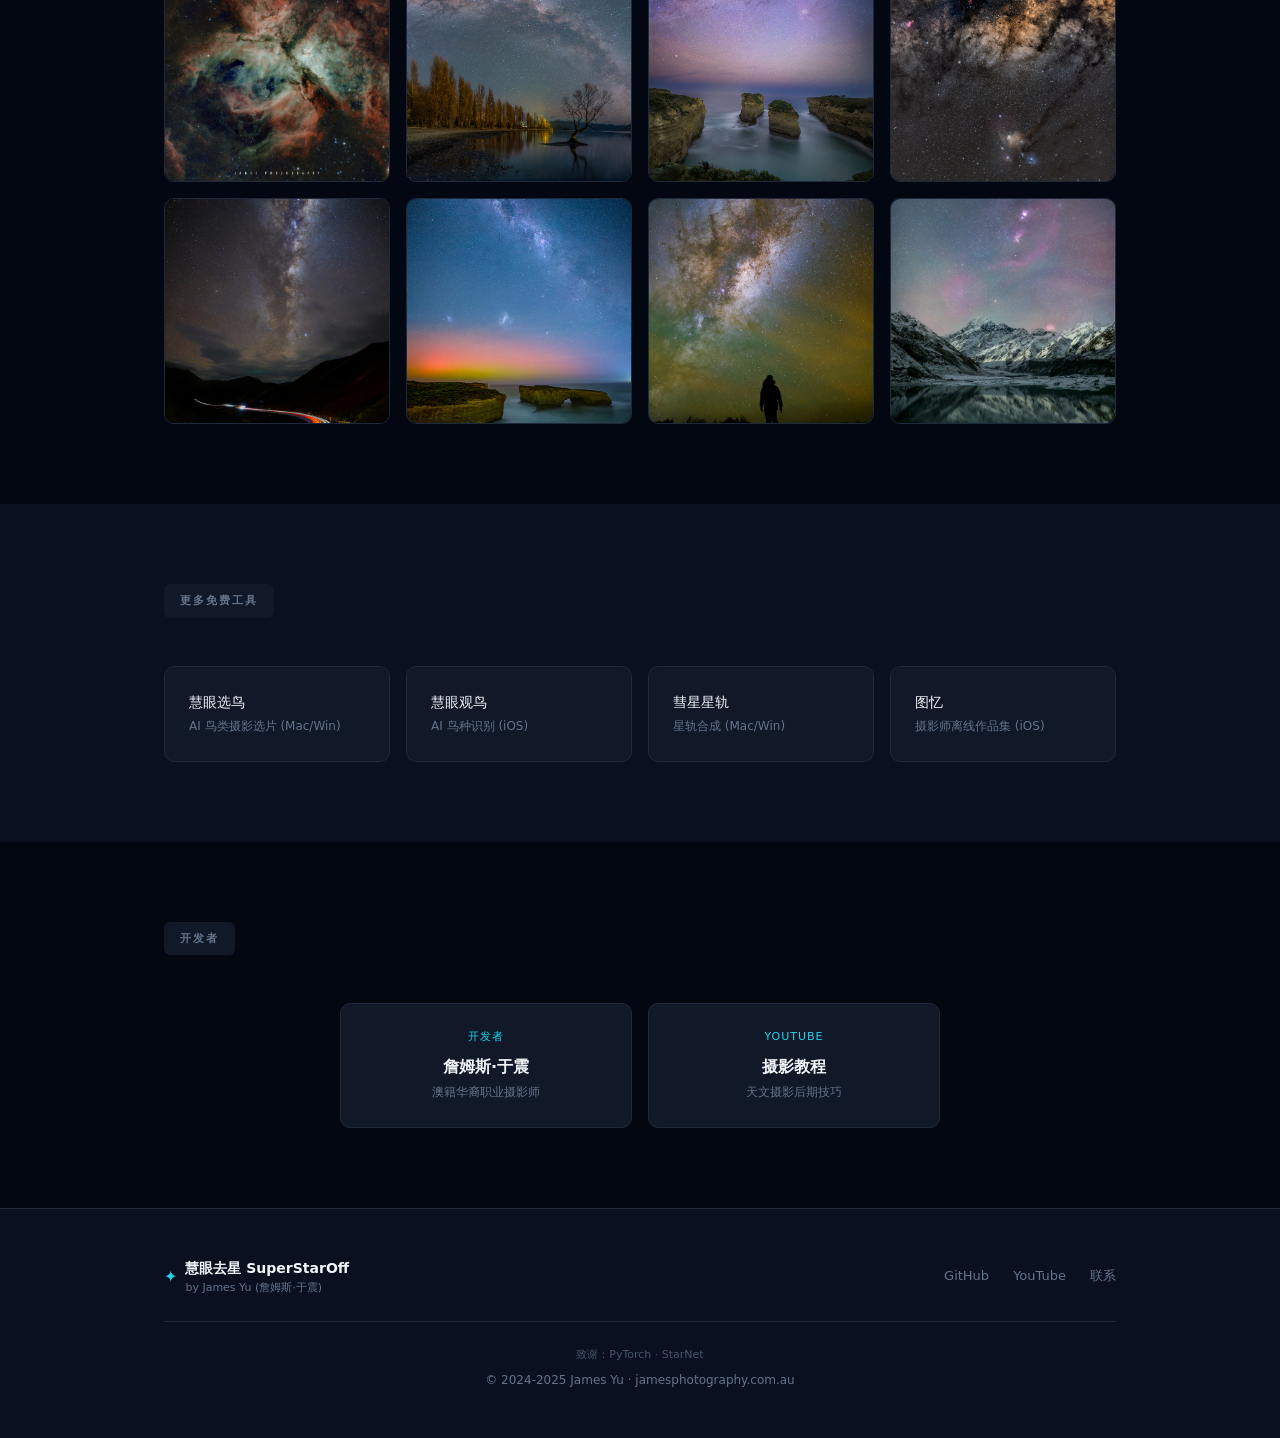
==== commit 532c66c5: "docs: 恢复网盘下载渠道，接入 v1.1.3 各平台链接 按架构分组，每个平台三个下载源（GitHub / Google Drive / 百度网盘）： - macOS Apple Silicon、" ====
--- a/docs/index.html
+++ b/docs/index.html
@@ -318,21 +318,35 @@
                         <div class="spec-item"><strong>PS:</strong>2022 - 2026</div>
                     </div>
                     <div class="download-links">
-                        <a href="https://github.com/jamesphotography/SuperStarOff/releases/download/v1.1.3/SuperStarOff-v1.1.3-arm64.pkg"
-                            class="btn btn-primary" target="_blank">
-                            <span class="lang-cn">Apple Silicon 版</span>
-                            <span class="lang-en">Apple Silicon</span>
-                        </a>
-                        <a href="https://github.com/jamesphotography/SuperStarOff/releases/download/v1.1.3/SuperStarOff-v1.1.3-x86_64.pkg"
-                            class="btn btn-secondary" target="_blank">
-                            <span class="lang-cn">Intel 版</span>
-                            <span class="lang-en">Intel</span>
+                        <a href="https://github.com/jamesphotography/SuperStarOff/releases/download/v1.1.3/SuperStarOff-v1.1.3-arm64.pkg" class="btn btn-primary" target="_blank">
+                            <span class="lang-cn">Apple Silicon · GitHub</span>
+                            <span class="lang-en">Apple Silicon · GitHub</span>
+                        </a>
+                        <a href="https://drive.google.com/file/d/145X6xYIcOhGjUVQnXPU7u8jZfg7aMUYw/view?usp=sharing" class="btn btn-secondary" target="_blank">
+                            Google Drive
+                        </a>
+                        <a href="https://pan.baidu.com/s/1vjIouNe1t7yHY1dvvp5Fsw?pwd=idfu" class="btn btn-secondary" target="_blank">
+                            <span class="lang-cn">百度网盘 (idfu)</span>
+                            <span class="lang-en">Baidu Pan (idfu)</span>
+                        </a>
+                    </div>
+                    <div class="download-links">
+                        <a href="https://github.com/jamesphotography/SuperStarOff/releases/download/v1.1.3/SuperStarOff-v1.1.3-x86_64.pkg" class="btn btn-primary" target="_blank">
+                            <span class="lang-cn">Intel · GitHub</span>
+                            <span class="lang-en">Intel · GitHub</span>
+                        </a>
+                        <a href="https://drive.google.com/file/d/1QrM2LOei2t4d6enjNGKEKtLAprLeviDt/view?usp=sharing" class="btn btn-secondary" target="_blank">
+                            Google Drive
+                        </a>
+                        <a href="https://pan.baidu.com/s/1nuMFbu2rKqZCrZoSixBSOg?pwd=7r4s" class="btn btn-secondary" target="_blank">
+                            <span class="lang-cn">百度网盘 (7r4s)</span>
+                            <span class="lang-en">Baidu Pan (7r4s)</span>
                         </a>
                     </div>
                     <div class="download-note">
                         <span class="icon">?</span>
-                        <span class="lang-cn">不确定芯片类型？点击左上角  → 关于本机，查看「芯片」一栏</span>
-                        <span class="lang-en">Not sure? Click  → About This Mac and check "Chip"</span>
+                        <span class="lang-cn">不确定芯片类型？点击左上角  → 关于本机，查看「芯片」一栏。网盘下载的为 zip 压缩包，需先解压</span>
+                        <span class="lang-en">Not sure? Click  → About This Mac and check "Chip". Cloud-drive downloads are zipped and need extracting first.</span>
                     </div>
                     <div class="download-note">
                         <span class="icon">✓</span>
@@ -365,10 +379,16 @@
                         <div class="spec-item"><strong>PS:</strong>2022 - 2026</div>
                     </div>
                     <div class="download-links">
-                        <a href="https://github.com/jamesphotography/SuperStarOff/releases/download/v1.1.3/SuperStarOff-Installer-v1.1.3.exe"
-                            class="btn btn-windows" target="_blank">
-                            <span class="lang-cn">下载安装程序</span>
-                            <span class="lang-en">Download Installer</span>
+                        <a href="https://github.com/jamesphotography/SuperStarOff/releases/download/v1.1.3/SuperStarOff-Installer-v1.1.3.exe" class="btn btn-primary" target="_blank">
+                            <span class="lang-cn">下载安装程序 · GitHub</span>
+                            <span class="lang-en">Download Installer · GitHub</span>
+                        </a>
+                        <a href="https://drive.google.com/file/d/1MExY1ejH7oi9kD9mqBZLiOKpkj_dL5bg/view?usp=sharing" class="btn btn-secondary" target="_blank">
+                            Google Drive
+                        </a>
+                        <a href="https://pan.baidu.com/s/1UbSCJ2SD-TMzwNkSce-y9g?pwd=6nhy" class="btn btn-secondary" target="_blank">
+                            <span class="lang-cn">百度网盘 (6nhy)</span>
+                            <span class="lang-en">Baidu Pan (6nhy)</span>
                         </a>
                     </div>
                     <div class="download-note">
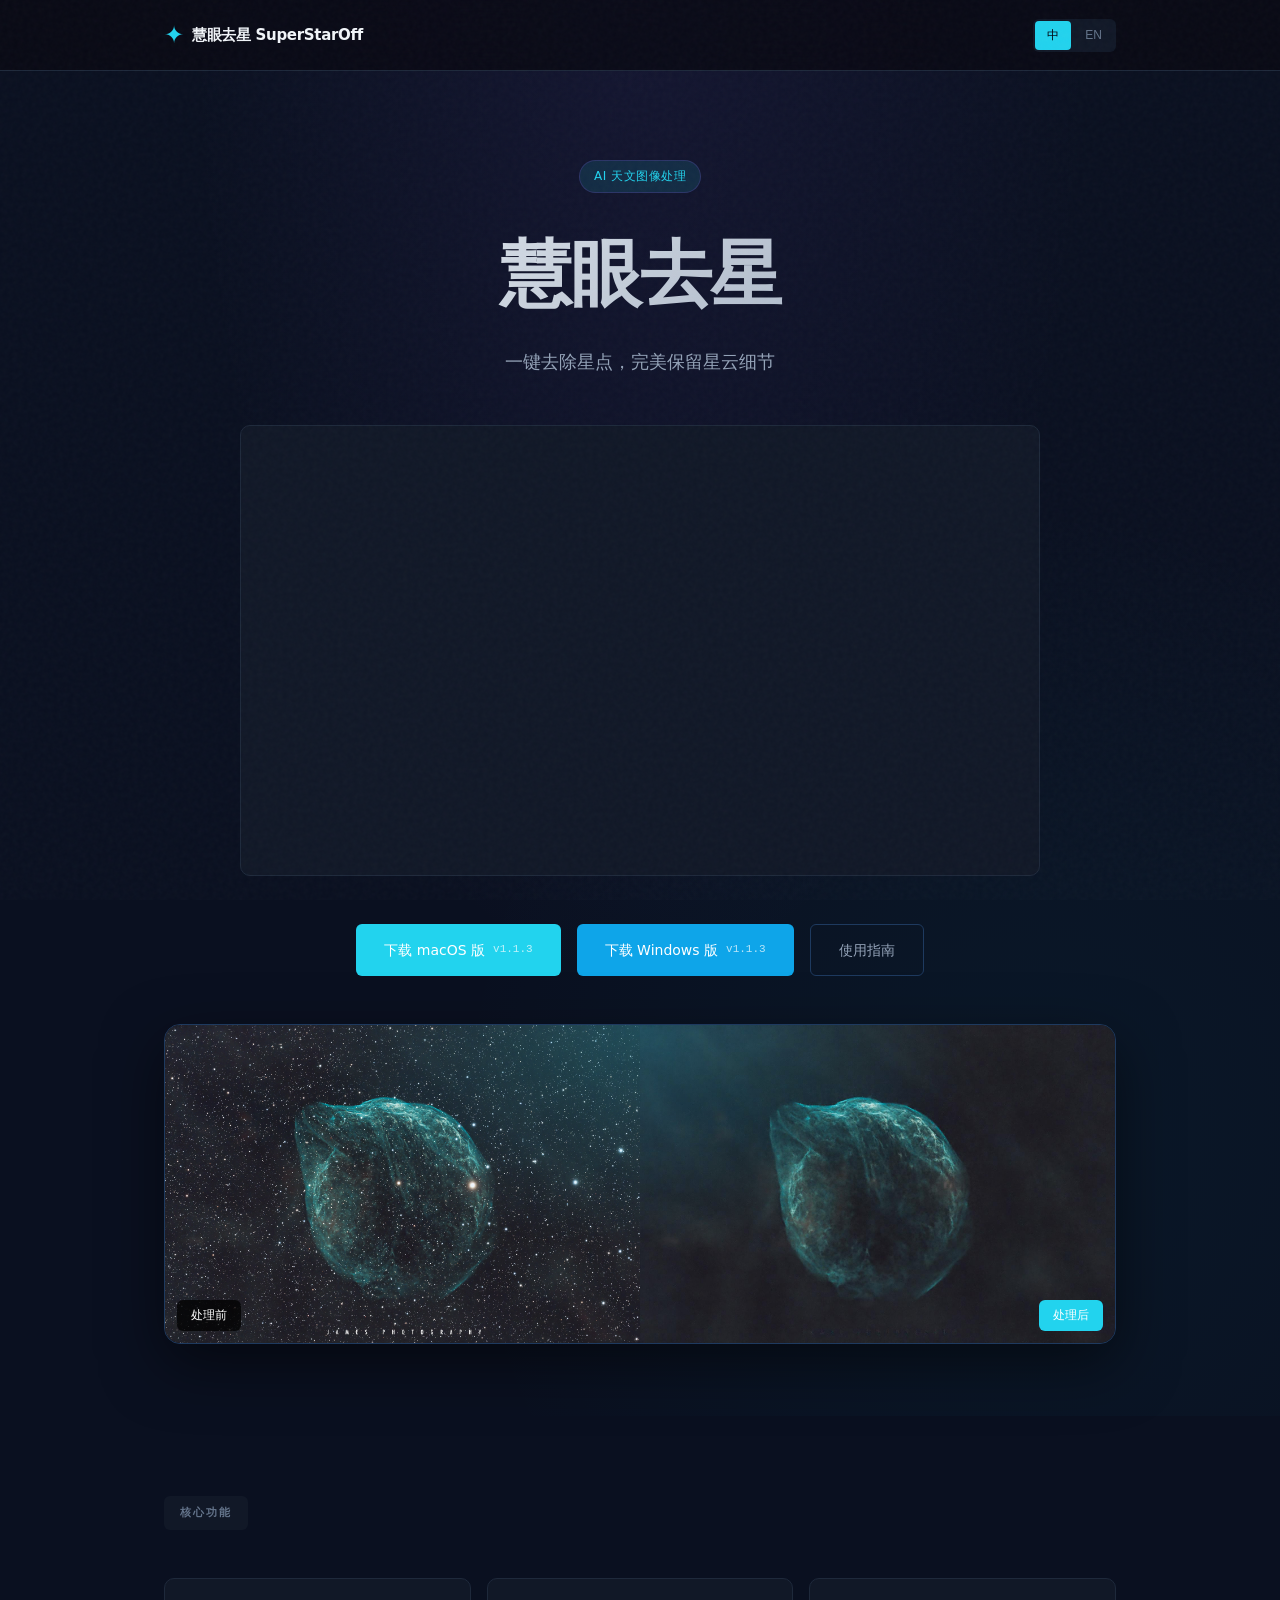
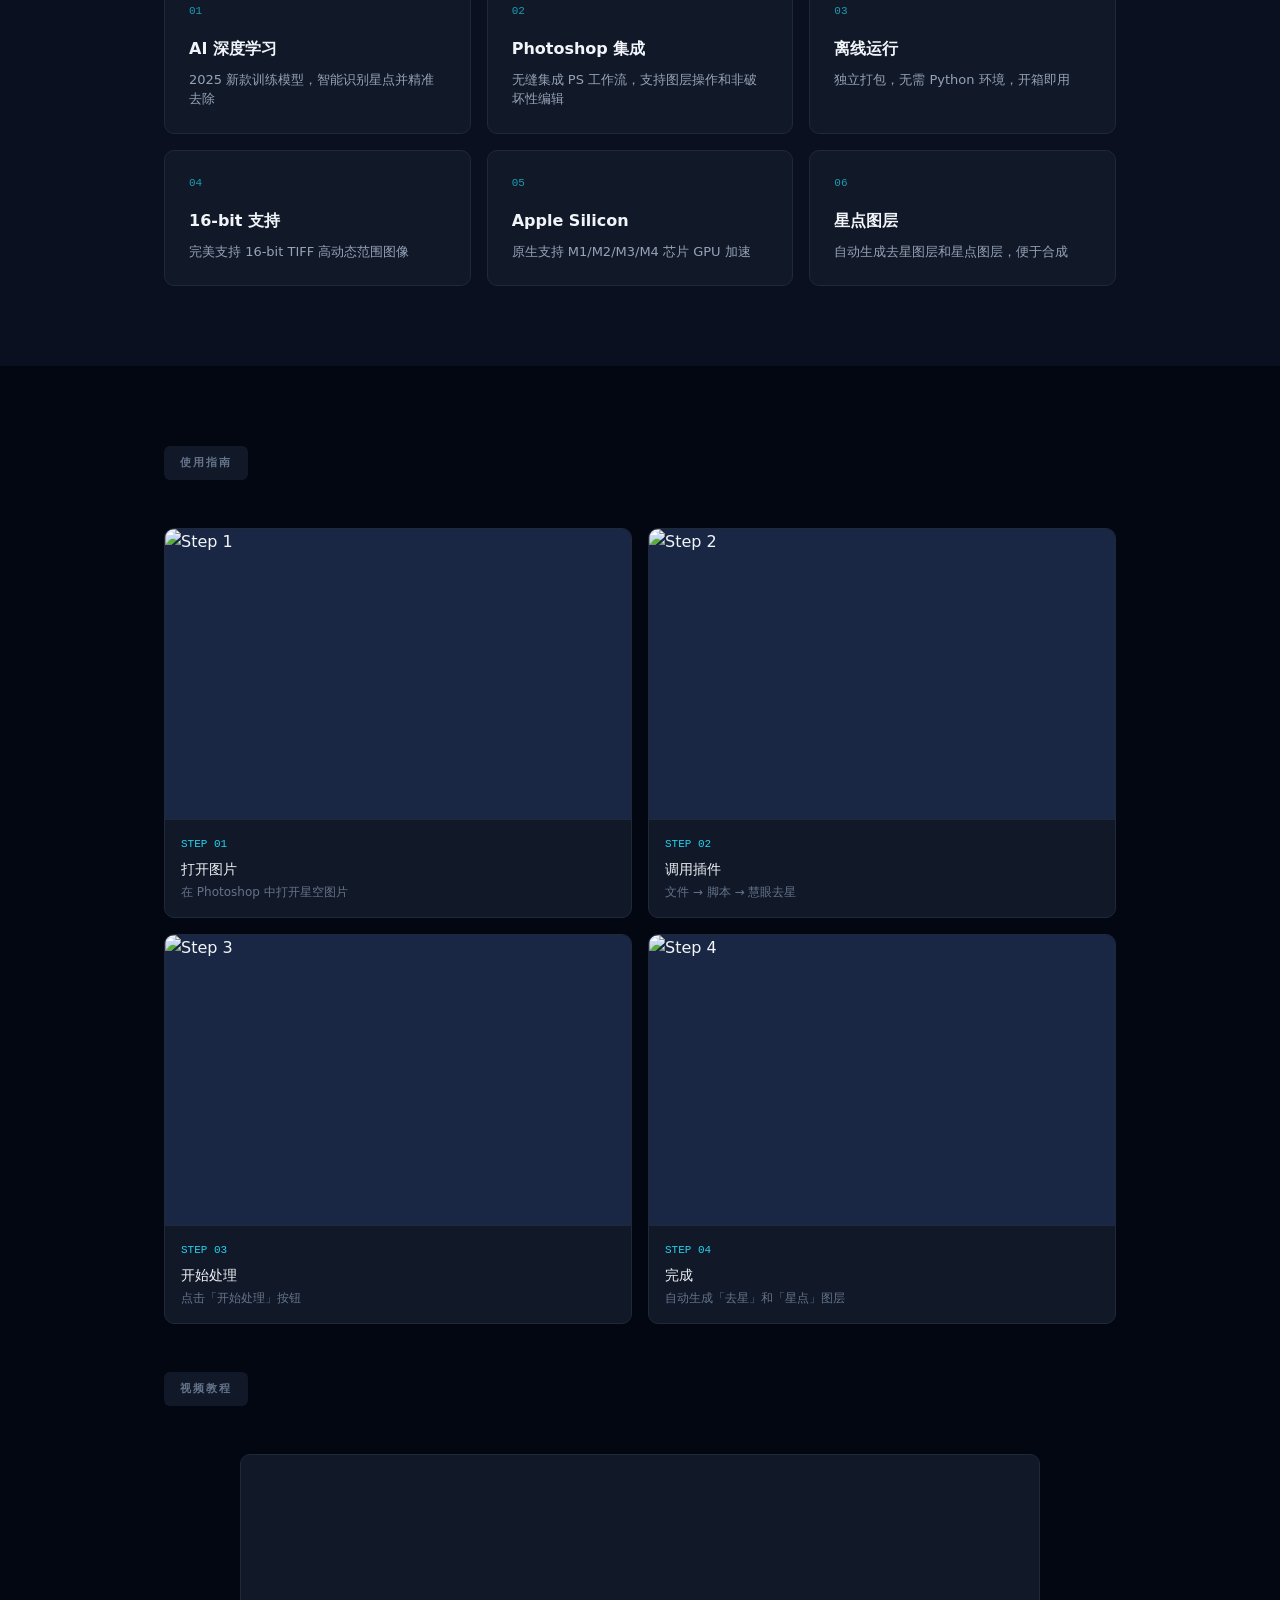
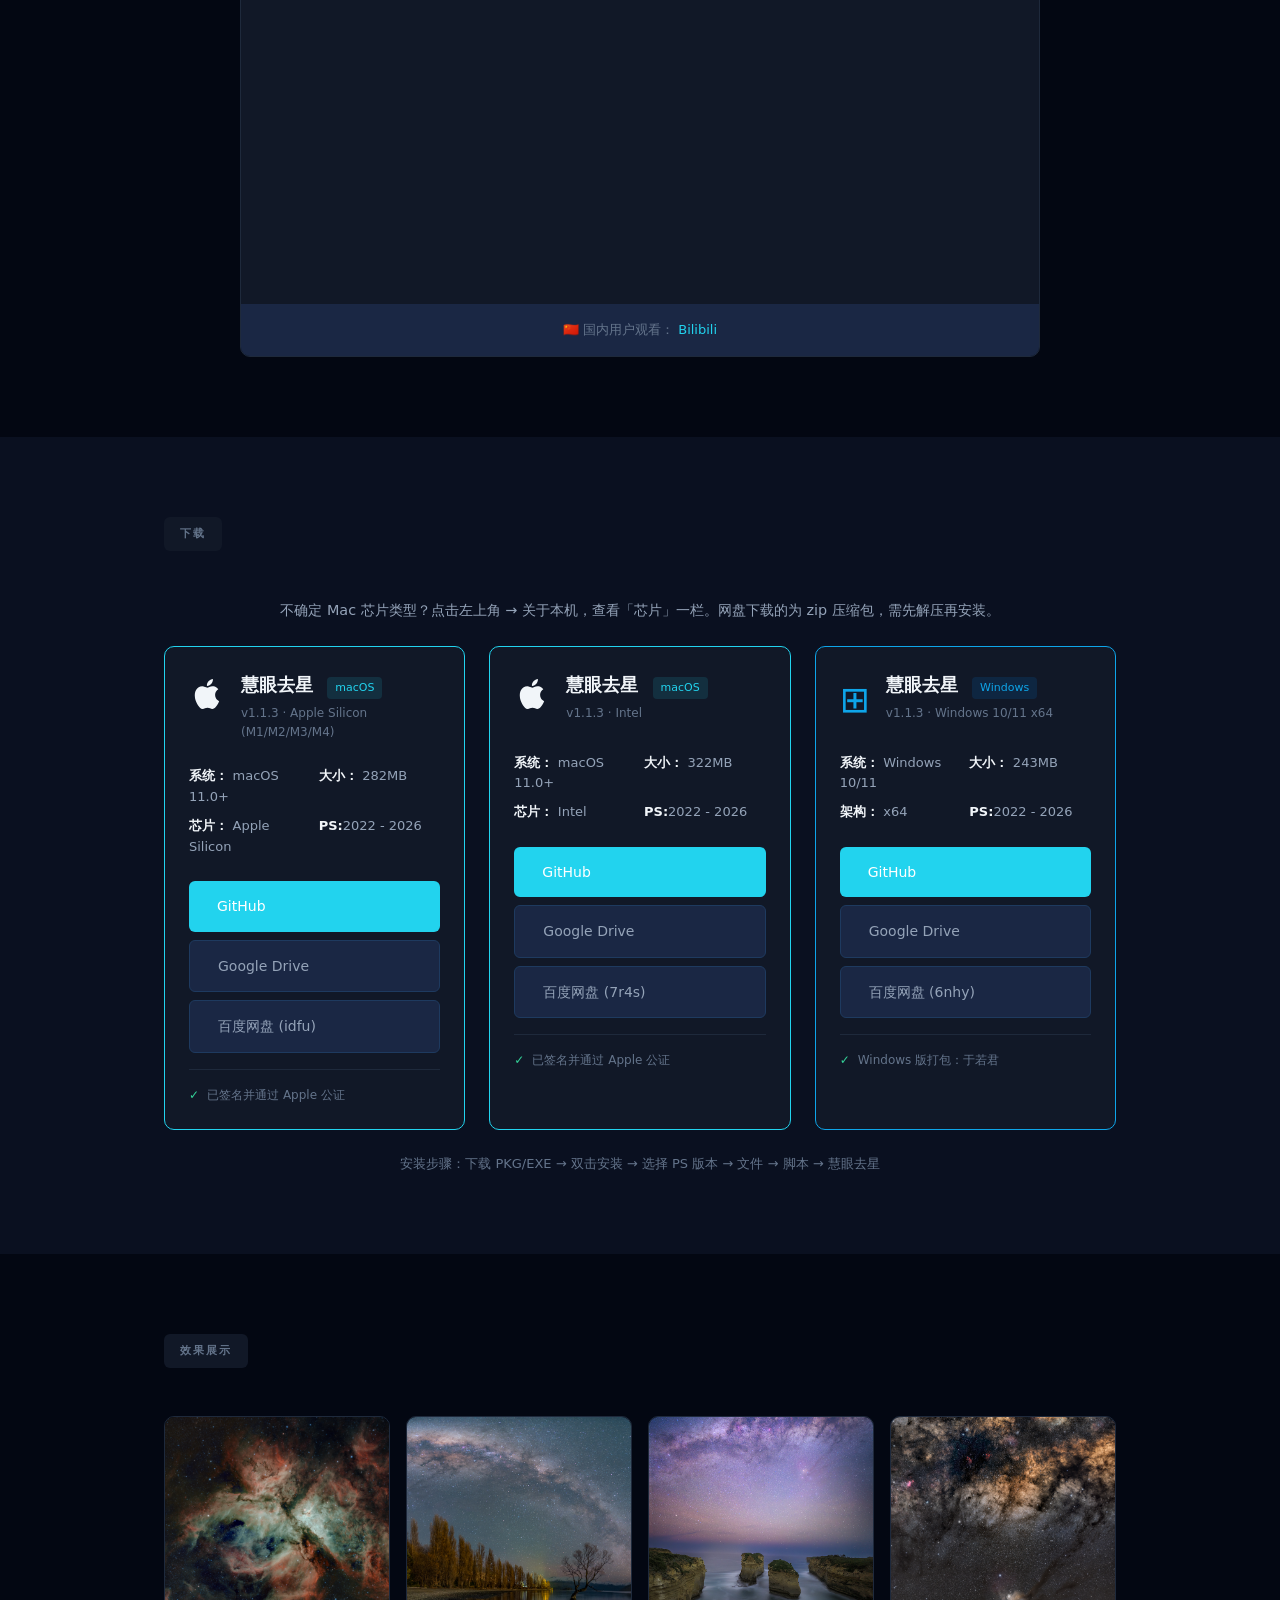
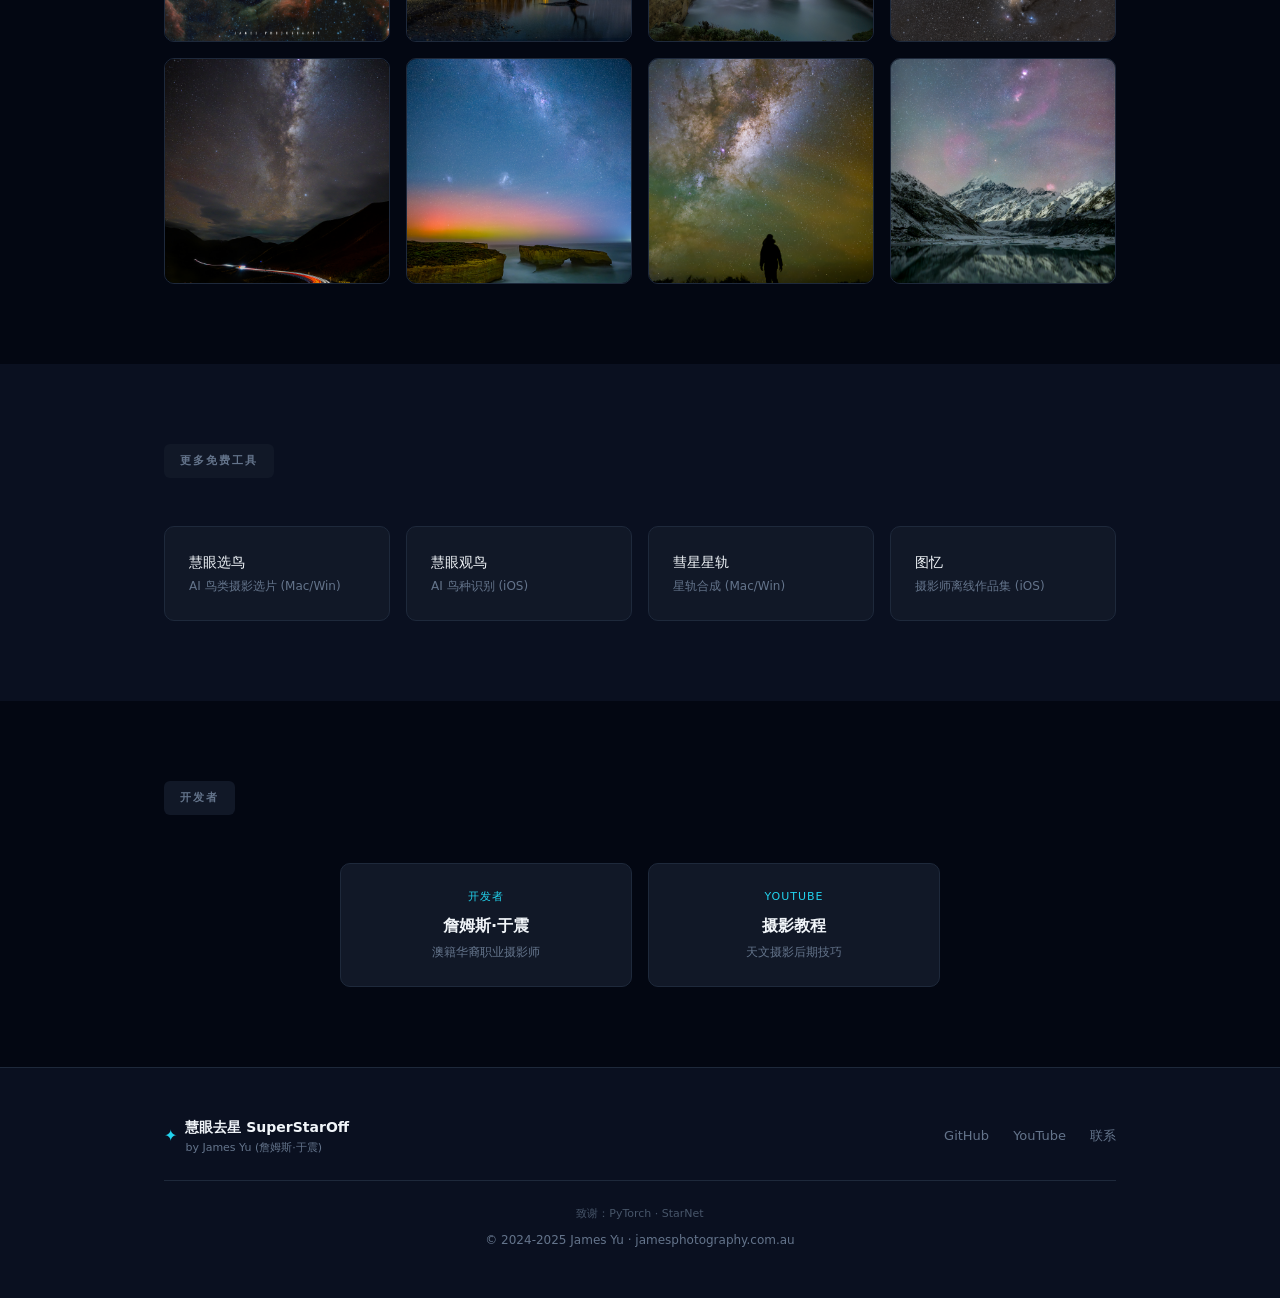
==== commit 54053ac8: "docs: 下载区改为三张卡片，各平台独立展示 原先 macOS 一张卡片内并列 Apple Silicon 与 Intel 两组、共六个按钮， 视觉拥挤且容易看错行。改为三张卡片：macOS App" ====
--- a/docs/index.html
+++ b/docs/index.html
@@ -287,6 +287,10 @@
                     <span class="lang-en">Download</span>
                 </span>
             </div>
+            <p class="download-tip">
+                <span class="lang-cn">不确定 Mac 芯片类型？点击左上角  → 关于本机，查看「芯片」一栏。网盘下载的为 zip 压缩包，需先解压再安装。</span>
+                <span class="lang-en">Not sure which Mac chip you have? Click  → About This Mac and check "Chip". Cloud-drive downloads are zipped — extract before installing.</span>
+            </p>
             <div class="download-cards">
                 <!-- macOS -->
                 <div class="download-card macos">
@@ -299,7 +303,7 @@
                         </div>
                         <div class="download-meta">
                             <h3>慧眼去星 <span class="platform-badge">macOS</span></h3>
-                            <p class="download-version">v1.1.3 · Apple Silicon &amp; Intel</p>
+                            <p class="download-version">v1.1.3 · Apple Silicon (M1/M2/M3/M4)</p>
                         </div>
                     </div>
                     <div class="download-specs">
@@ -310,17 +314,16 @@
                         <div class="spec-item"><strong>
                                 <span class="lang-cn">大小：</span>
                                 <span class="lang-en">Size:</span>
-                            </strong>282MB / 322MB</div>
+                            </strong>282MB</div>
                         <div class="spec-item"><strong>
                                 <span class="lang-cn">芯片：</span>
                                 <span class="lang-en">Chip:</span>
-                            </strong>Apple Silicon / Intel</div>
+                            </strong>Apple Silicon</div>
                         <div class="spec-item"><strong>PS:</strong>2022 - 2026</div>
                     </div>
                     <div class="download-links">
                         <a href="https://github.com/jamesphotography/SuperStarOff/releases/download/v1.1.3/SuperStarOff-v1.1.3-arm64.pkg" class="btn btn-primary" target="_blank">
-                            <span class="lang-cn">Apple Silicon · GitHub</span>
-                            <span class="lang-en">Apple Silicon · GitHub</span>
+                            GitHub
                         </a>
                         <a href="https://drive.google.com/file/d/145X6xYIcOhGjUVQnXPU7u8jZfg7aMUYw/view?usp=sharing" class="btn btn-secondary" target="_blank">
                             Google Drive
@@ -330,10 +333,44 @@
                             <span class="lang-en">Baidu Pan (idfu)</span>
                         </a>
                     </div>
+                    <div class="download-note">
+                        <span class="icon">✓</span>
+                        <span class="lang-cn">已签名并通过 Apple 公证</span>
+                        <span class="lang-en">Signed and notarized by Apple</span>
+                    </div>
+                </div>
+                <!-- macOS Intel -->
+                <div class="download-card macos">
+                    <div class="download-info">
+                        <div class="download-icon macos">
+                            <svg width="36" height="36" viewBox="0 0 24 24" fill="currentColor">
+                                <path
+                                    d="M18.71 19.5c-.83 1.24-1.71 2.45-3.05 2.47-1.34.03-1.77-.79-3.29-.79-1.53 0-2 .77-3.27.82-1.31.05-2.3-1.32-3.14-2.53C4.25 17 2.94 12.45 4.7 9.39c.87-1.52 2.43-2.48 4.12-2.51 1.28-.02 2.5.87 3.29.87.78 0 2.26-1.07 3.81-.91.65.03 2.47.26 3.64 1.98-.09.06-2.17 1.28-2.15 3.81.03 3.02 2.65 4.03 2.68 4.04-.03.07-.42 1.44-1.38 2.83M13 3.5c.73-.83 1.94-1.46 2.94-1.5.13 1.17-.34 2.35-1.04 3.19-.69.85-1.83 1.51-2.95 1.42-.15-1.15.41-2.35 1.05-3.11z" />
+                            </svg>
+                        </div>
+                        <div class="download-meta">
+                            <h3>慧眼去星 <span class="platform-badge">macOS</span></h3>
+                            <p class="download-version">v1.1.3 · Intel</p>
+                        </div>
+                    </div>
+                    <div class="download-specs">
+                        <div class="spec-item"><strong>
+                                <span class="lang-cn">系统：</span>
+                                <span class="lang-en">OS:</span>
+                            </strong>macOS 11.0+</div>
+                        <div class="spec-item"><strong>
+                                <span class="lang-cn">大小：</span>
+                                <span class="lang-en">Size:</span>
+                            </strong>322MB</div>
+                        <div class="spec-item"><strong>
+                                <span class="lang-cn">芯片：</span>
+                                <span class="lang-en">Chip:</span>
+                            </strong>Intel</div>
+                        <div class="spec-item"><strong>PS:</strong>2022 - 2026</div>
+                    </div>
                     <div class="download-links">
                         <a href="https://github.com/jamesphotography/SuperStarOff/releases/download/v1.1.3/SuperStarOff-v1.1.3-x86_64.pkg" class="btn btn-primary" target="_blank">
-                            <span class="lang-cn">Intel · GitHub</span>
-                            <span class="lang-en">Intel · GitHub</span>
+                            GitHub
                         </a>
                         <a href="https://drive.google.com/file/d/1QrM2LOei2t4d6enjNGKEKtLAprLeviDt/view?usp=sharing" class="btn btn-secondary" target="_blank">
                             Google Drive
@@ -342,11 +379,6 @@
                             <span class="lang-cn">百度网盘 (7r4s)</span>
                             <span class="lang-en">Baidu Pan (7r4s)</span>
                         </a>
-                    </div>
-                    <div class="download-note">
-                        <span class="icon">?</span>
-                        <span class="lang-cn">不确定芯片类型？点击左上角  → 关于本机，查看「芯片」一栏。网盘下载的为 zip 压缩包，需先解压</span>
-                        <span class="lang-en">Not sure? Click  → About This Mac and check "Chip". Cloud-drive downloads are zipped and need extracting first.</span>
                     </div>
                     <div class="download-note">
                         <span class="icon">✓</span>
@@ -380,8 +412,7 @@
                     </div>
                     <div class="download-links">
                         <a href="https://github.com/jamesphotography/SuperStarOff/releases/download/v1.1.3/SuperStarOff-Installer-v1.1.3.exe" class="btn btn-primary" target="_blank">
-                            <span class="lang-cn">下载安装程序 · GitHub</span>
-                            <span class="lang-en">Download Installer · GitHub</span>
+                            GitHub
                         </a>
                         <a href="https://drive.google.com/file/d/1MExY1ejH7oi9kD9mqBZLiOKpkj_dL5bg/view?usp=sharing" class="btn btn-secondary" target="_blank">
                             Google Drive
--- a/docs/css/style.css
+++ b/docs/css/style.css
@@ -611,10 +611,20 @@
 
 .download-cards {
     display: grid;
-    grid-template-columns: repeat(2, 1fr);
+    /* 三张卡片（macOS 两种芯片 + Windows）；窄屏自动降为两列或单列 */
+    grid-template-columns: repeat(auto-fit, minmax(270px, 1fr));
     gap: var(--space-lg);
-    max-width: 900px;
+    max-width: 1140px;
     margin: 0 auto;
+}
+
+.download-tip {
+    max-width: 1140px;
+    margin: 0 auto var(--space-lg);
+    text-align: center;
+    font-size: 0.9rem;
+    color: var(--text-secondary, #888);
+    line-height: 1.6;
 }
 
 @media (max-width: 800px) {
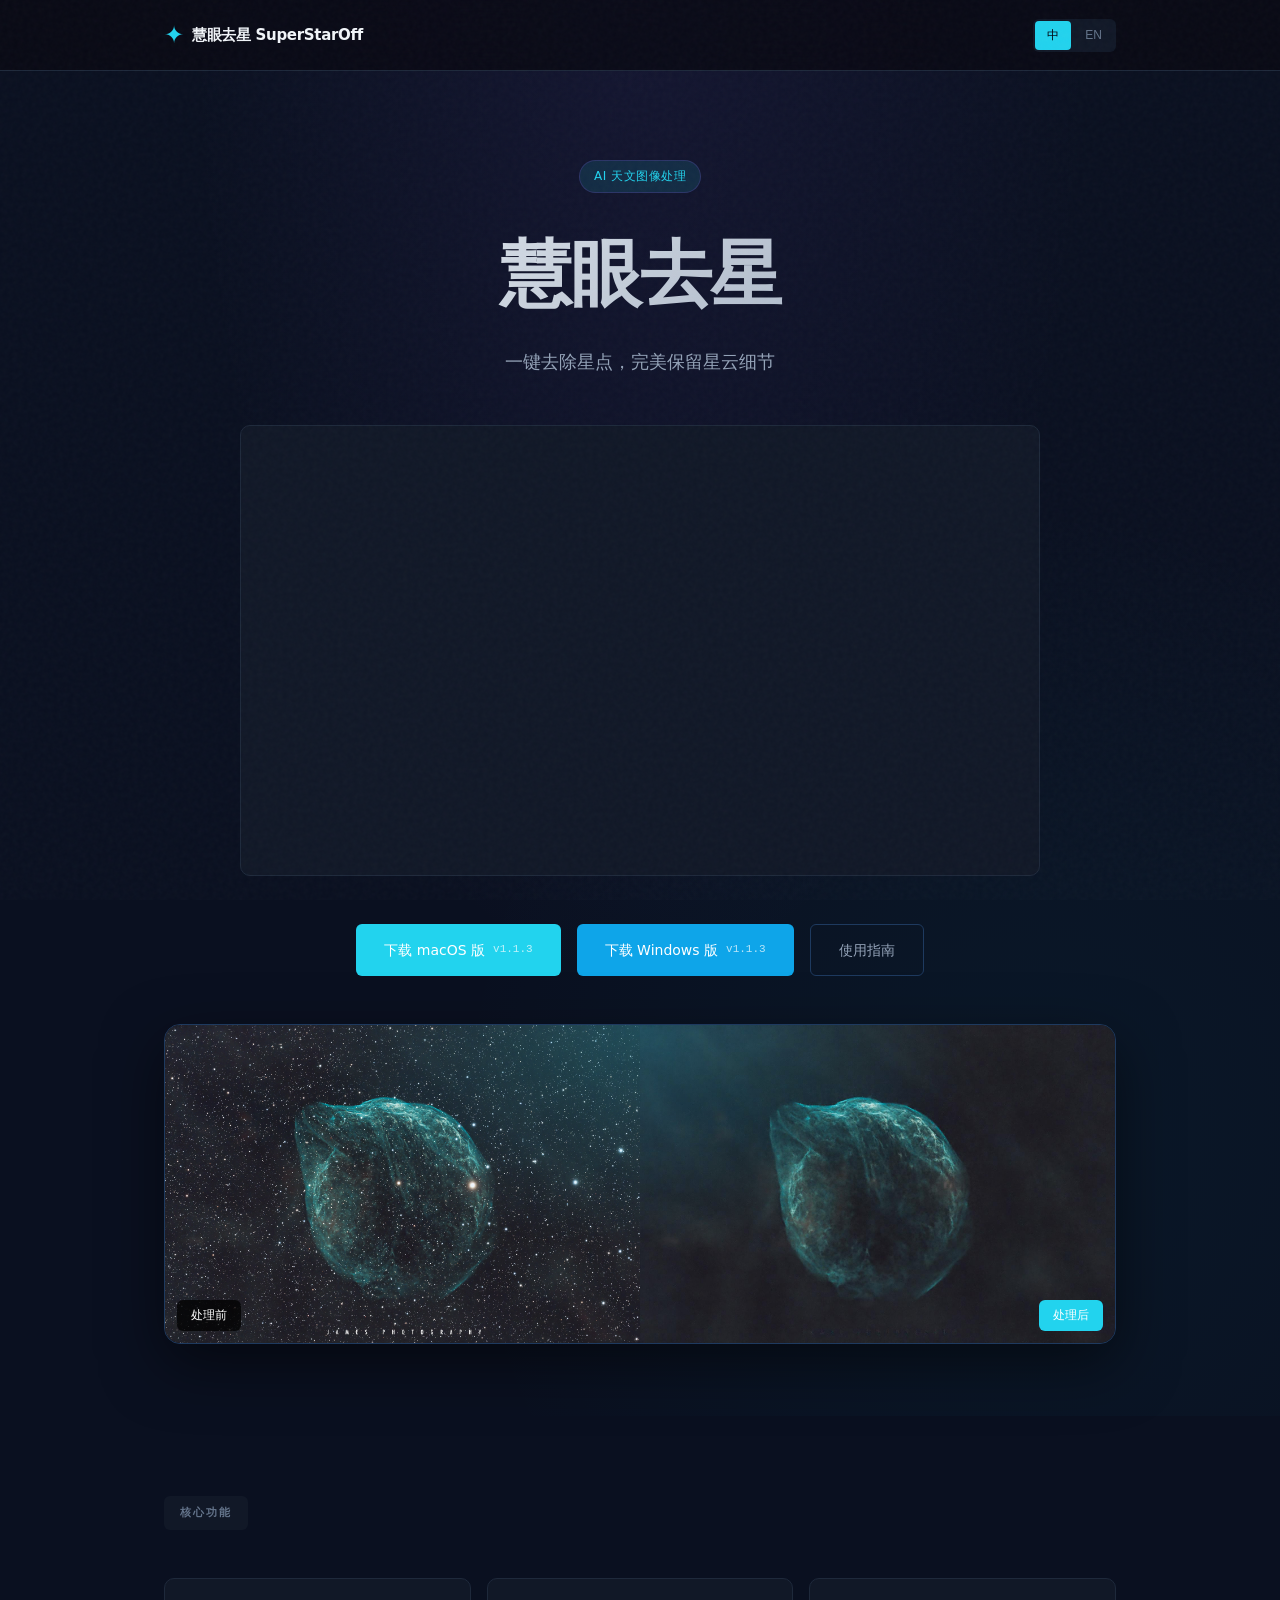
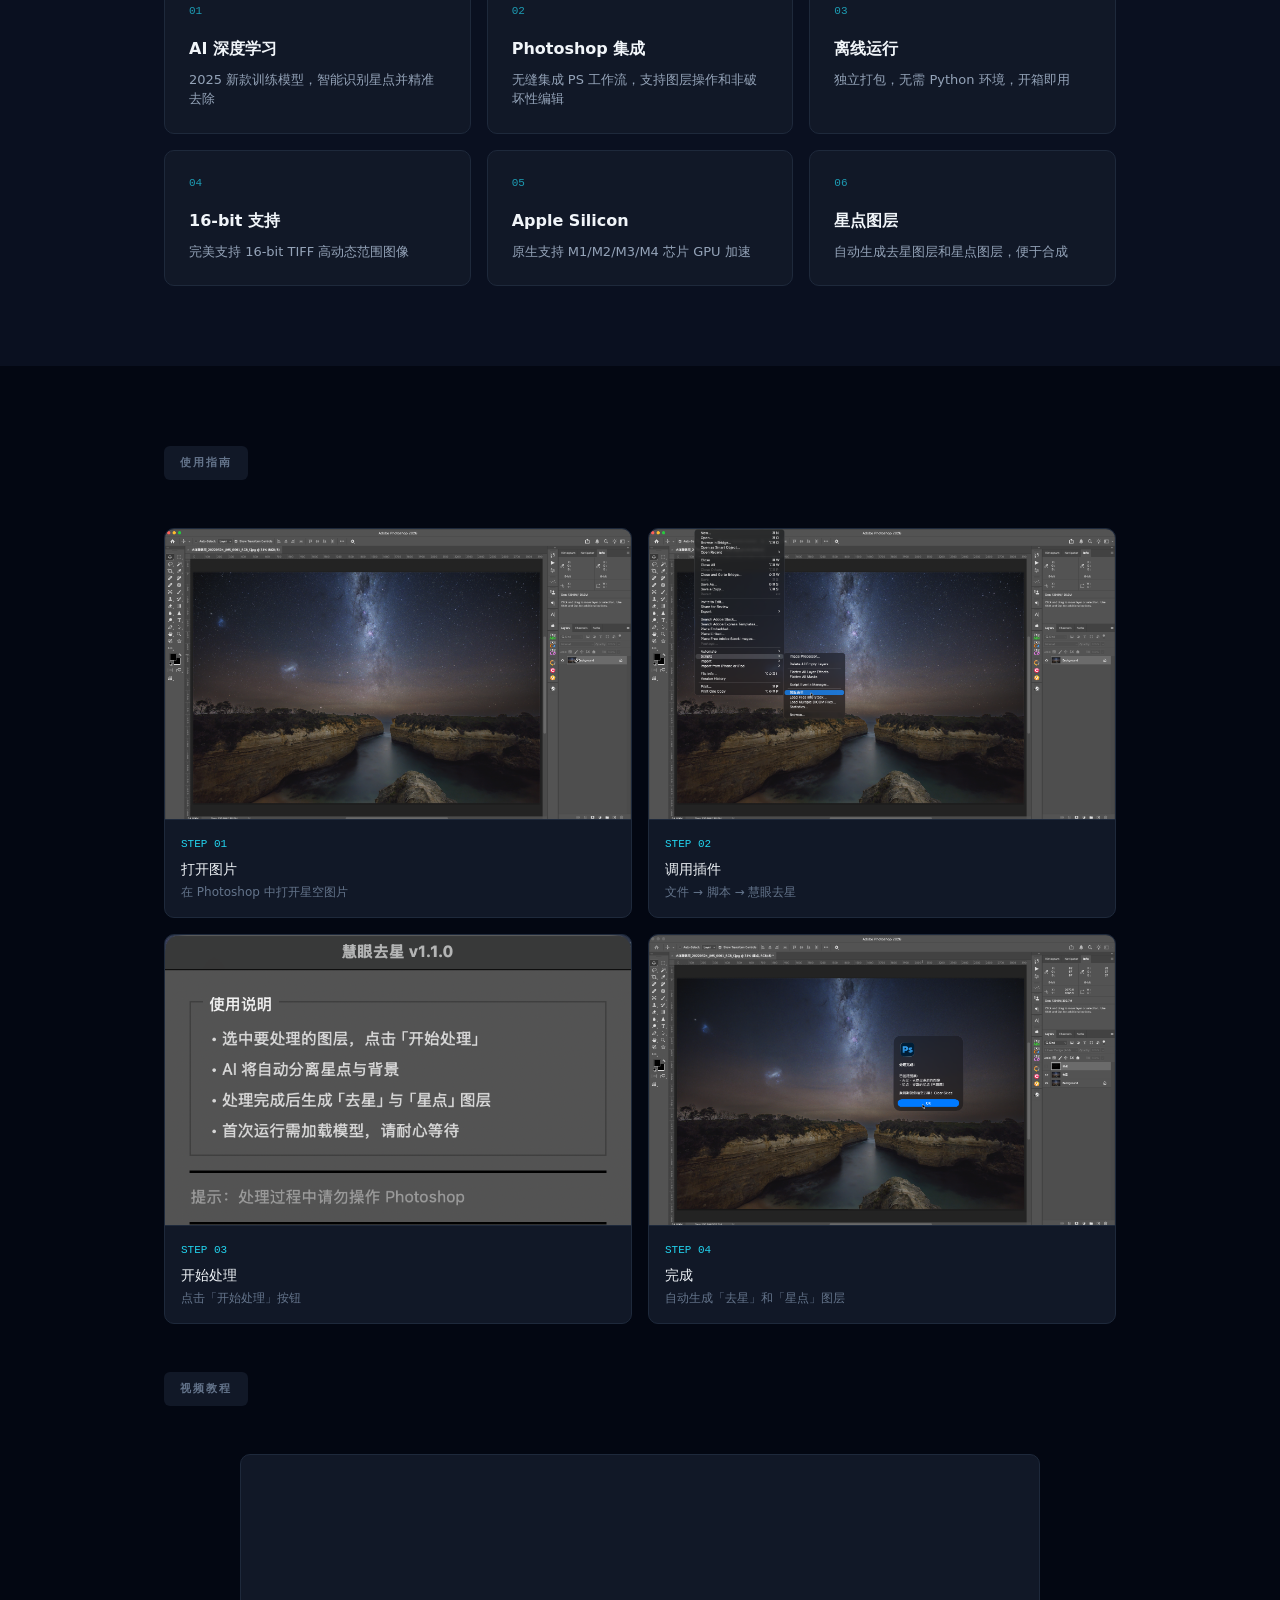
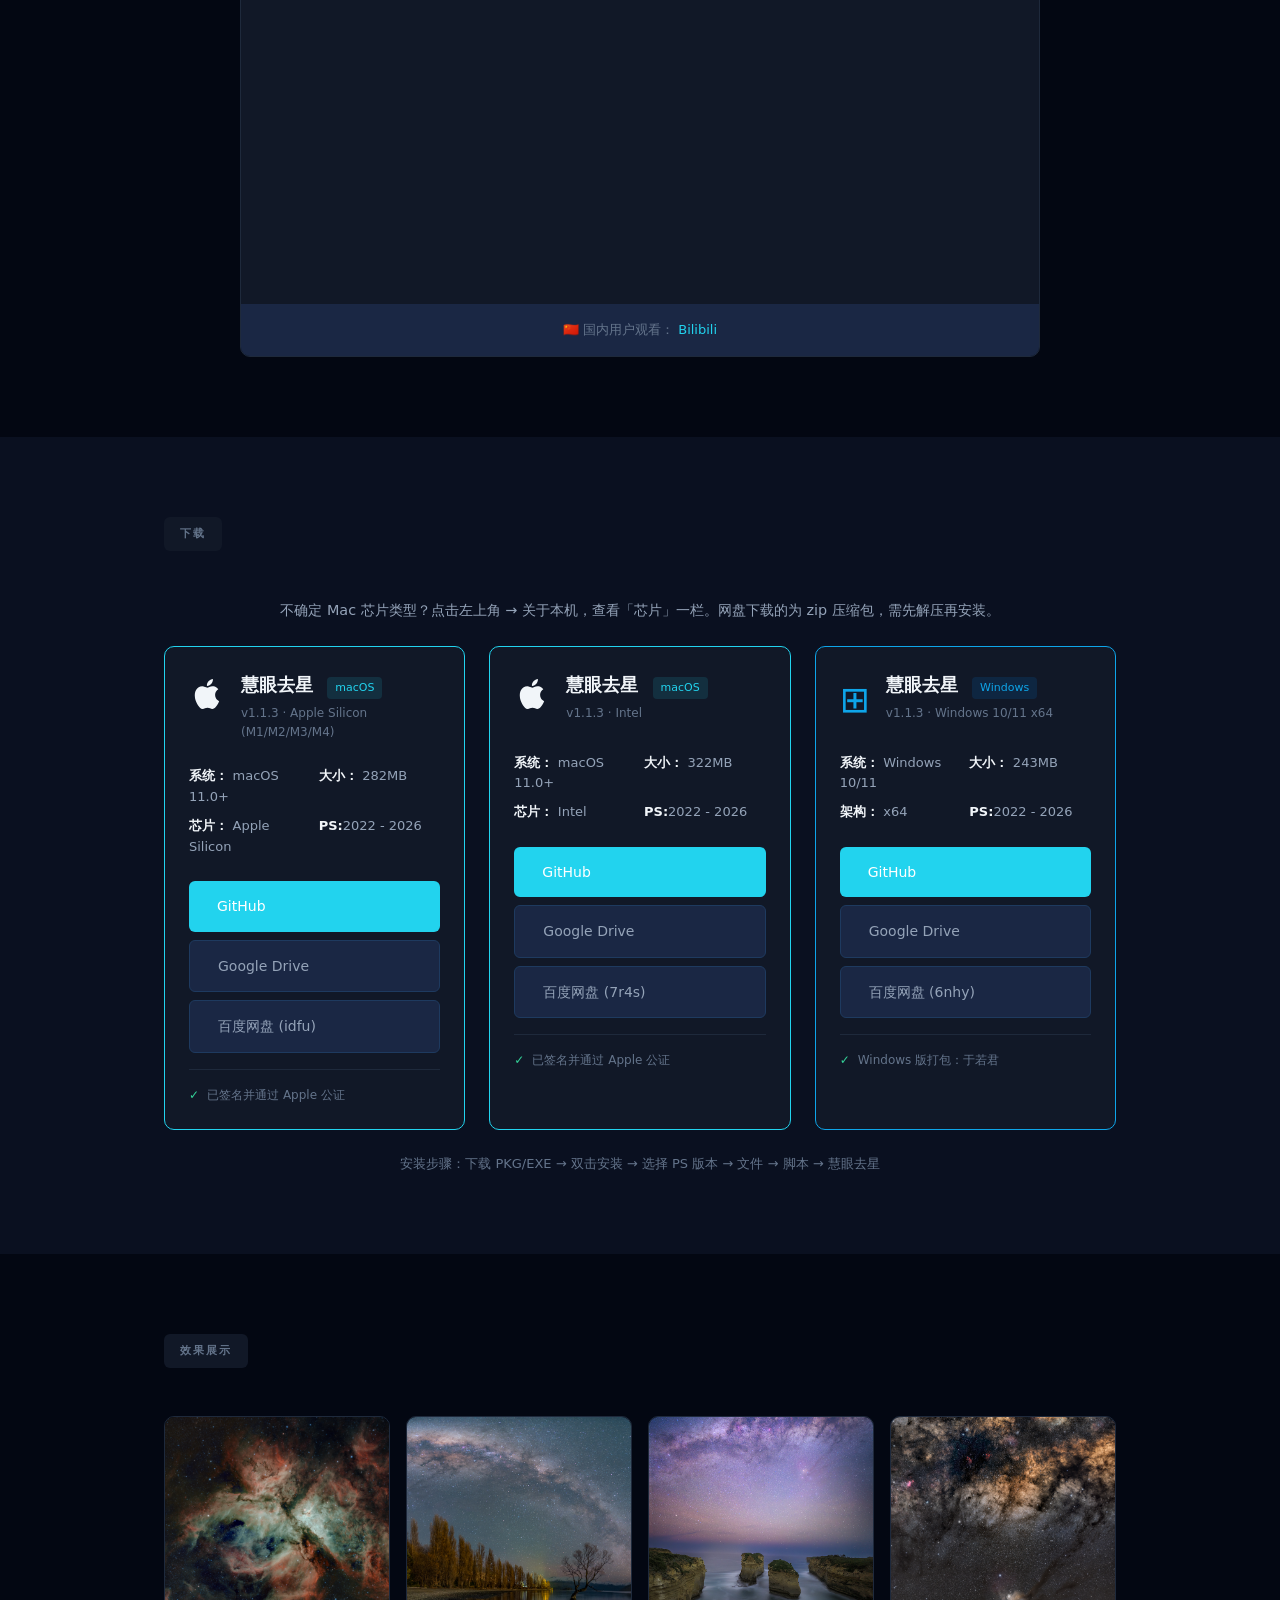
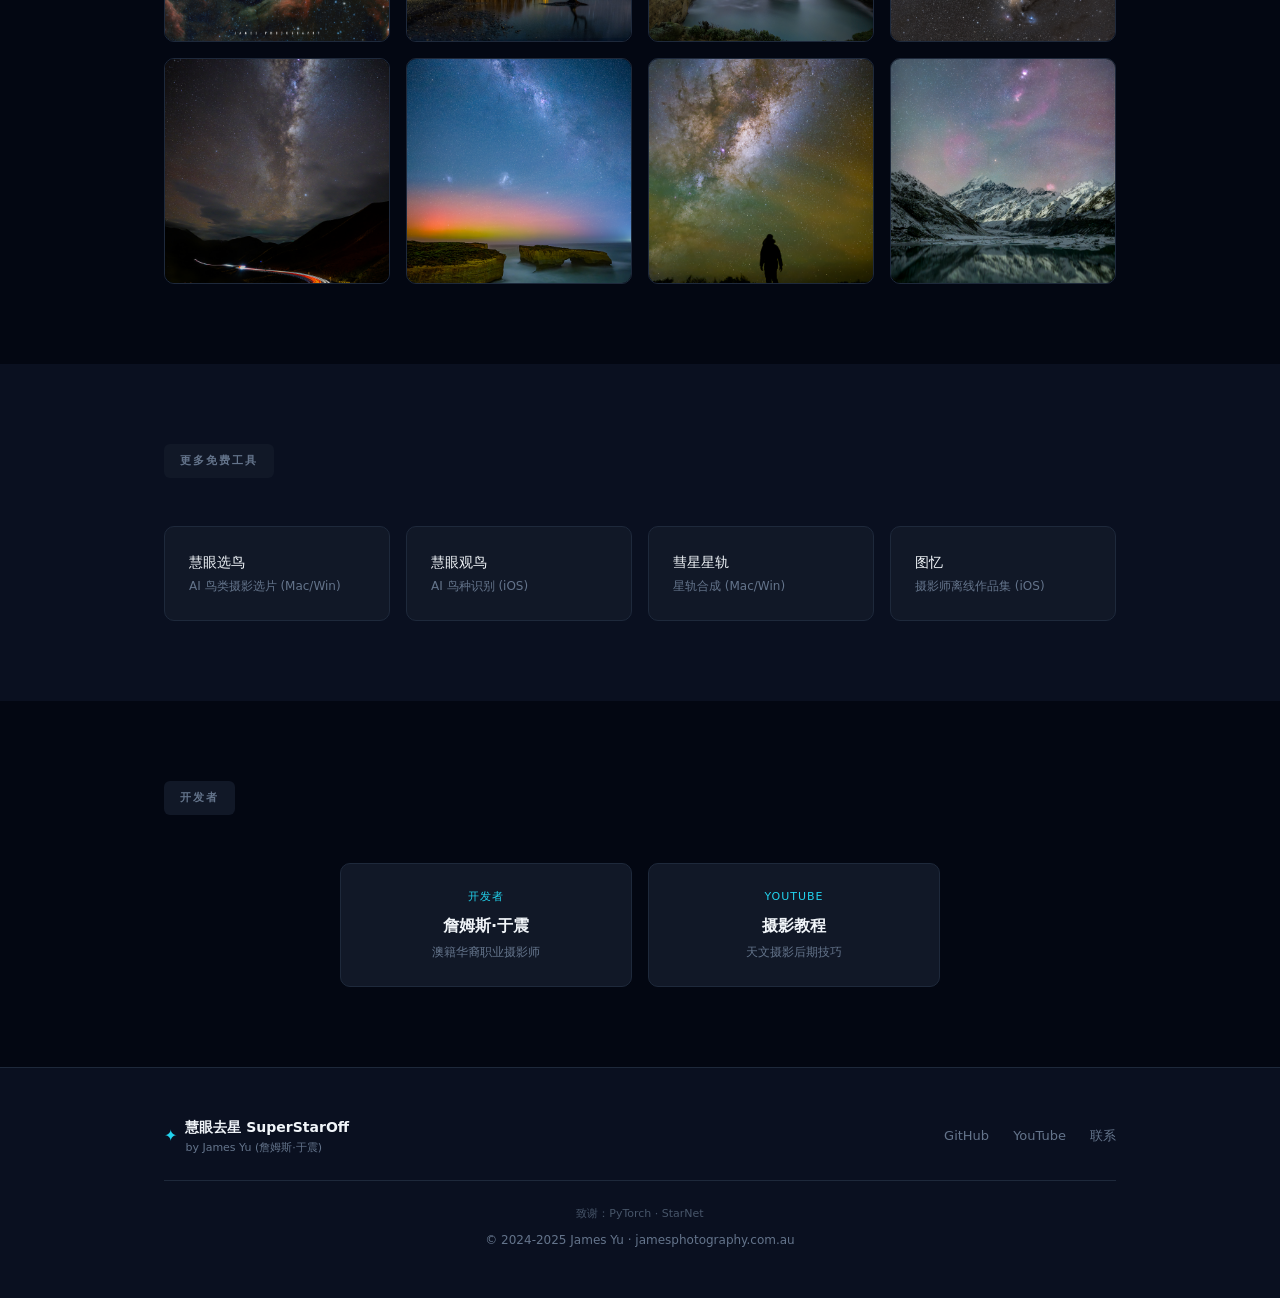
==== commit 01ecc68d: "fix: 修复使用指南的破图——引用了不存在的双语截图文件 网站使用指南的四张步骤图自 601c3e8 起一直无法显示：该提交把引用改成了 Step-N-cn.png / Step-N-en.png " ====
--- a/docs/index.html
+++ b/docs/index.html
@@ -192,8 +192,7 @@
             </div>
             <div class="guide-gallery">
                 <div class="guide-item">
-                    <img src="images/Step-1-cn.png" alt="Step 1" class="lang-cn">
-                    <img src="images/Step-1-en.png" alt="Step 1" class="lang-en">
+                    <img src="images/Step-1.png" alt="Step 1">
                     <div class="guide-item-info">
                         <div class="guide-step">STEP 01</div>
                         <h4>
@@ -207,8 +206,7 @@
                     </div>
                 </div>
                 <div class="guide-item">
-                    <img src="images/Step-2-cn.png" alt="Step 2" class="lang-cn">
-                    <img src="images/Step-2-en.png" alt="Step 2" class="lang-en">
+                    <img src="images/Step-2.png" alt="Step 2">
                     <div class="guide-item-info">
                         <div class="guide-step">STEP 02</div>
                         <h4>
@@ -222,8 +220,7 @@
                     </div>
                 </div>
                 <div class="guide-item">
-                    <img src="images/Step-3-cn.png" alt="Step 3" class="lang-cn">
-                    <img src="images/Step-3-en.png" alt="Step 3" class="lang-en">
+                    <img src="images/Step-3.png" alt="Step 3">
                     <div class="guide-item-info">
                         <div class="guide-step">STEP 03</div>
                         <h4>
@@ -237,8 +234,7 @@
                     </div>
                 </div>
                 <div class="guide-item">
-                    <img src="images/Step-4-cn.png" alt="Step 4" class="lang-cn">
-                    <img src="images/Step-4-en.png" alt="Step 4" class="lang-en">
+                    <img src="images/Step-4.png" alt="Step 4">
                     <div class="guide-item-info">
                         <div class="guide-step">STEP 04</div>
                         <h4>
--- a/docs/css/style.css
+++ b/docs/css/style.css
@@ -611,8 +611,8 @@
 
 .download-cards {
     display: grid;
-    /* 三张卡片（macOS 两种芯片 + Windows）；窄屏自动降为两列或单列 */
-    grid-template-columns: repeat(auto-fit, minmax(270px, 1fr));
+    /* 三张卡片（macOS 两种芯片 + Windows）固定一行；见下方断点的窄屏回退 */
+    grid-template-columns: repeat(3, 1fr);
     gap: var(--space-lg);
     max-width: 1140px;
     margin: 0 auto;
@@ -625,6 +625,13 @@
     font-size: 0.9rem;
     color: var(--text-secondary, #888);
     line-height: 1.6;
+}
+
+@media (max-width: 1000px) {
+    .download-cards {
+        grid-template-columns: repeat(2, 1fr);
+        max-width: 760px;
+    }
 }
 
 @media (max-width: 800px) {
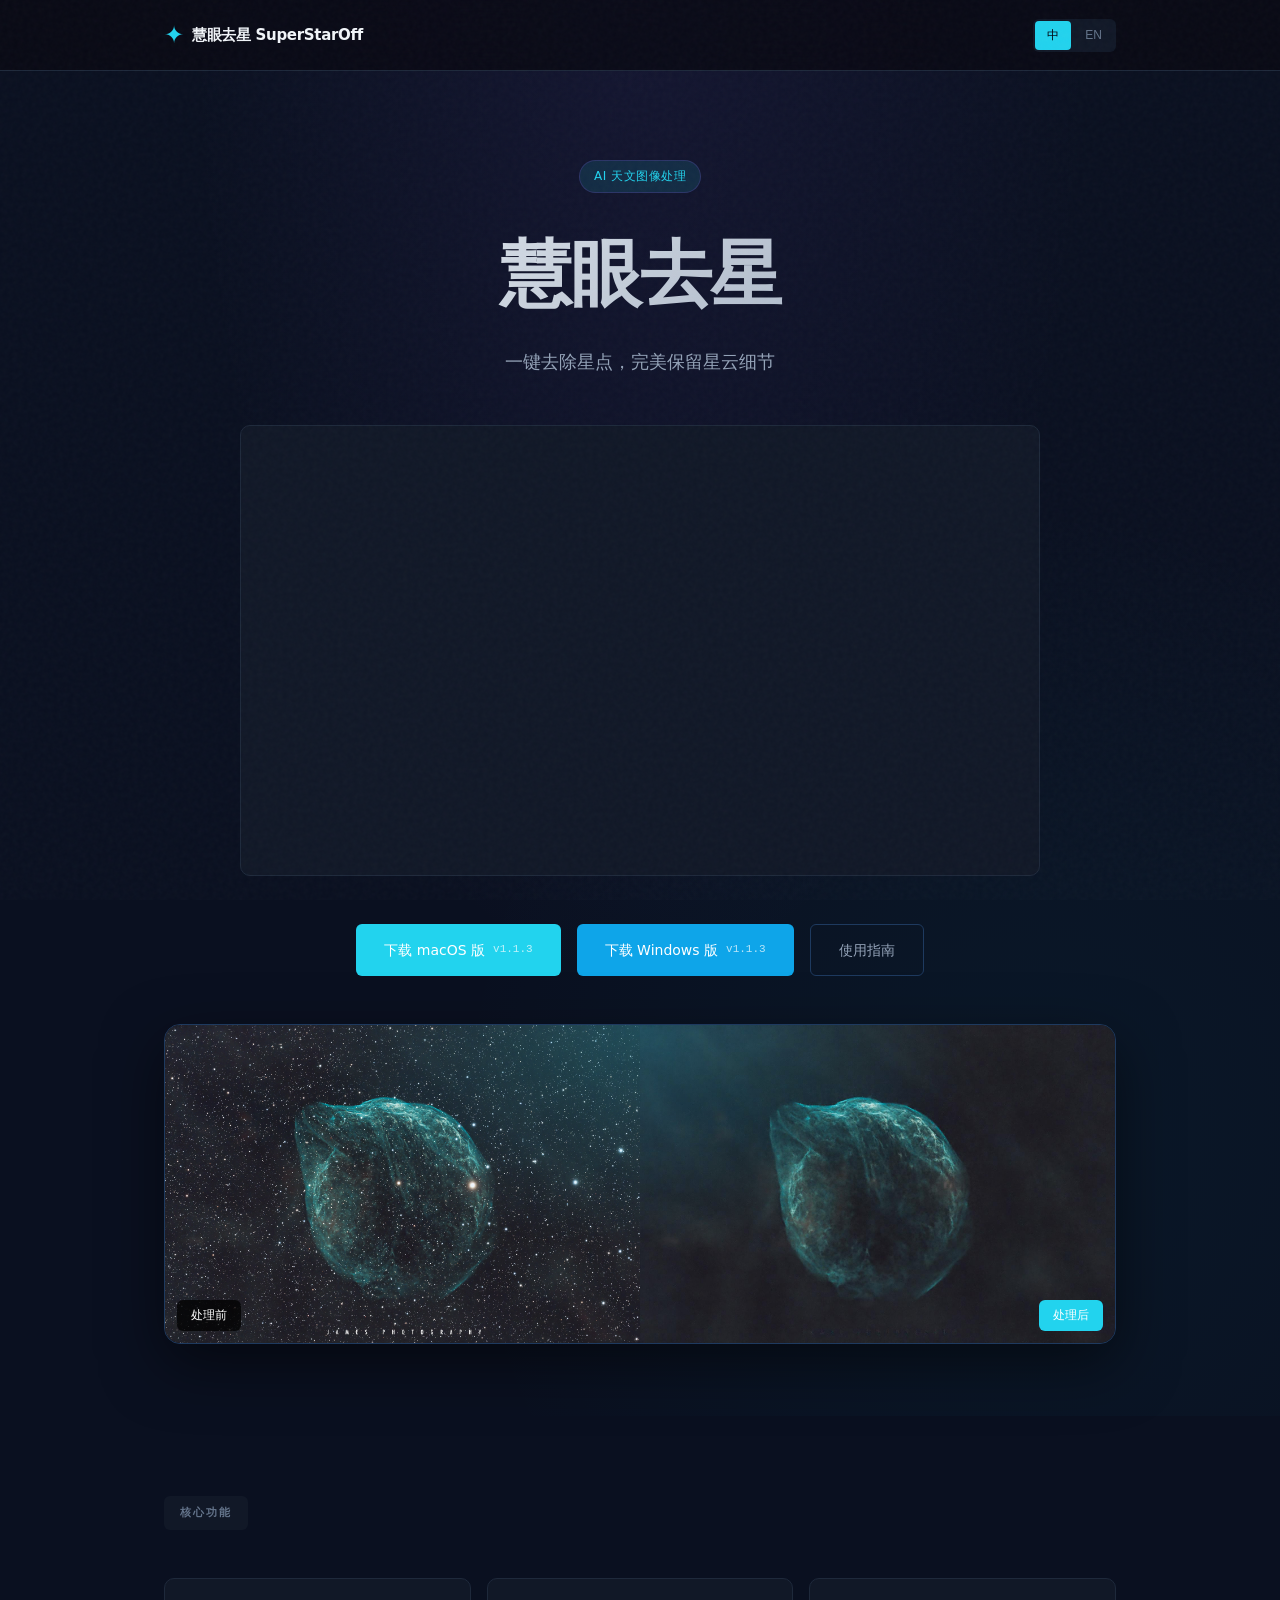
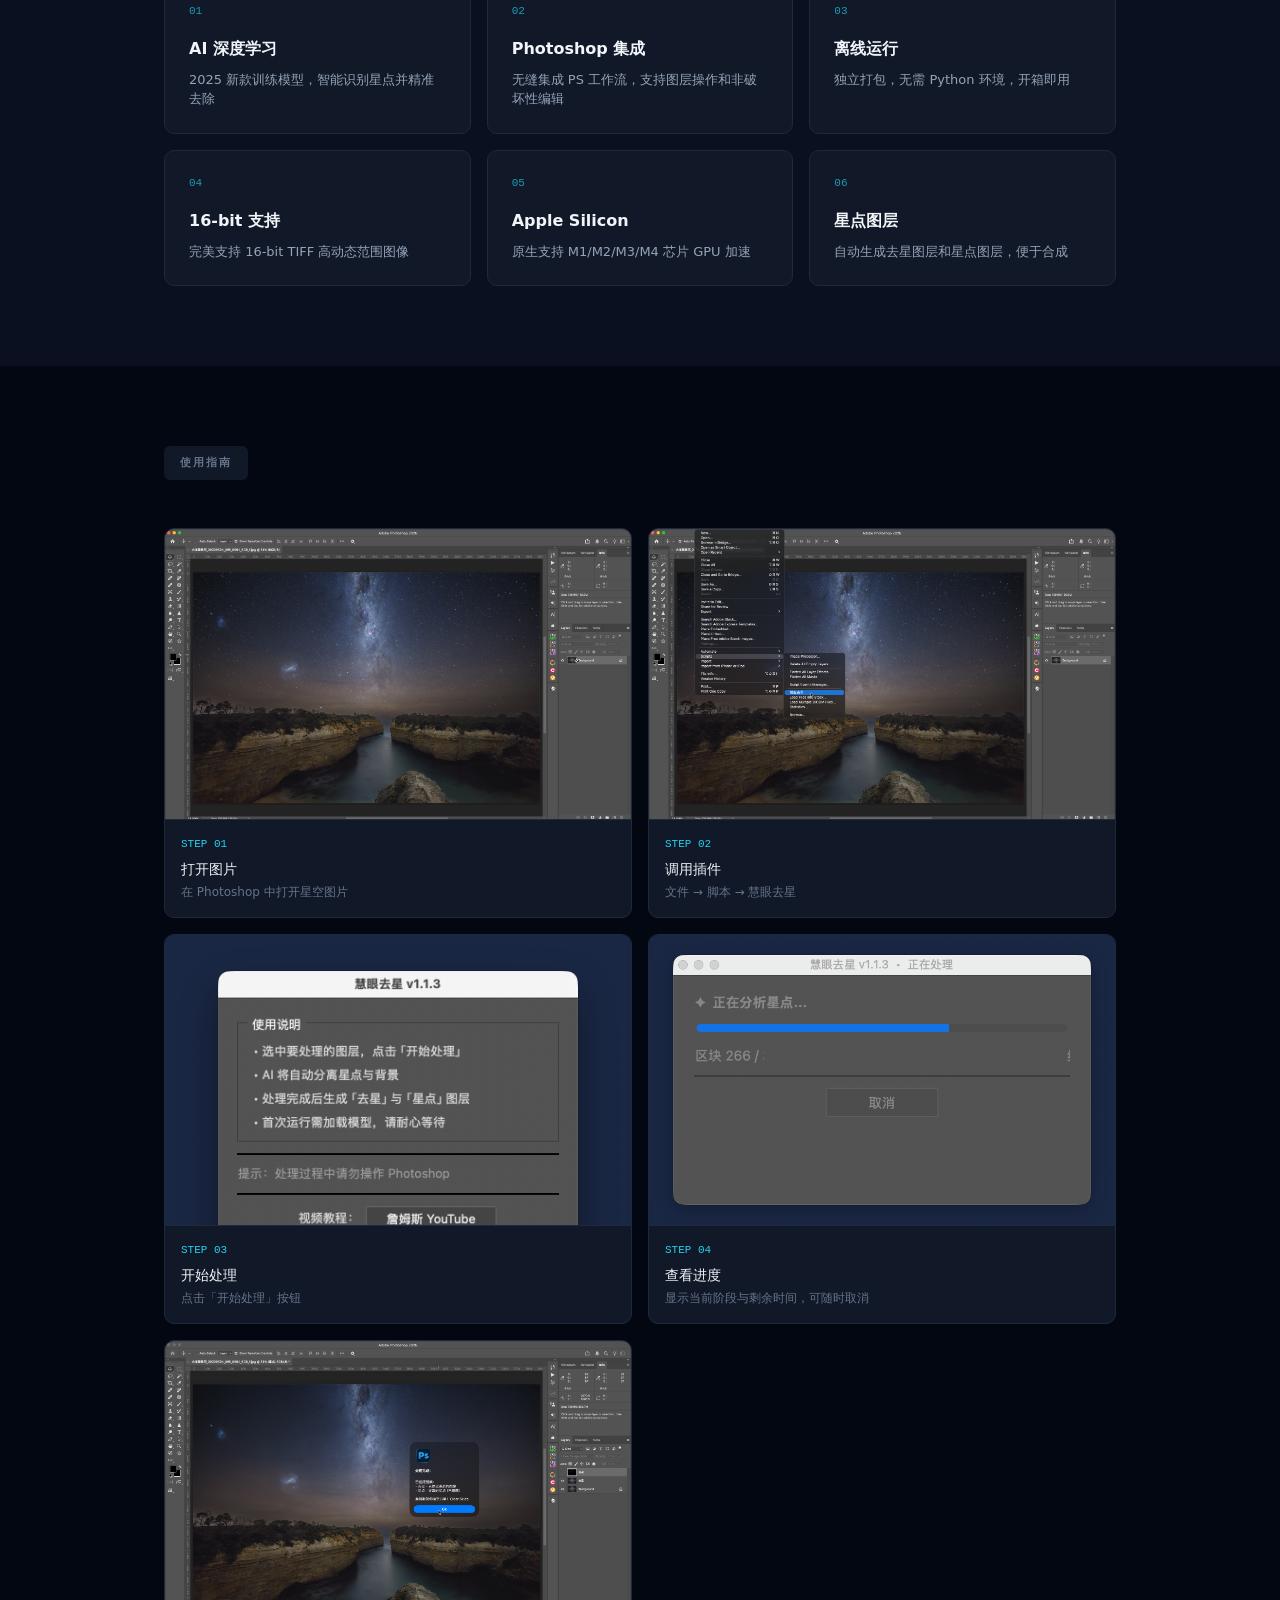
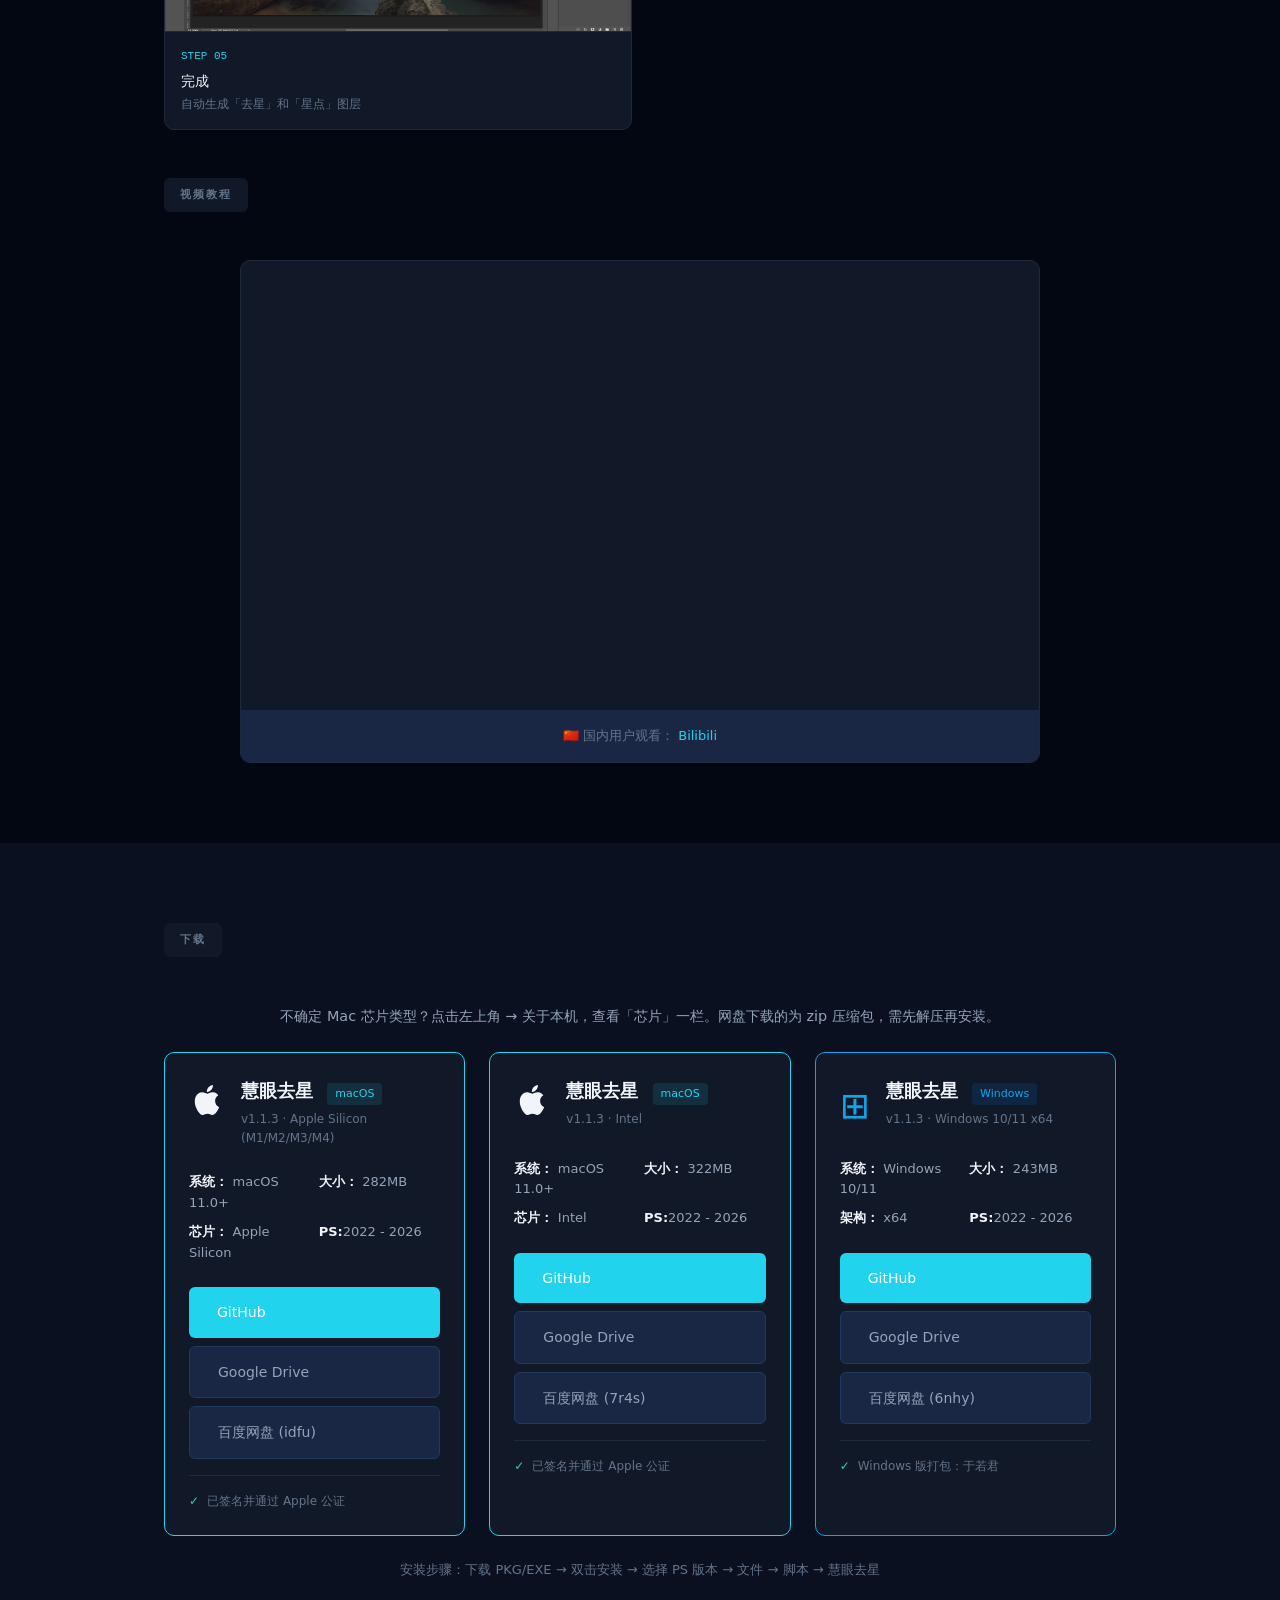
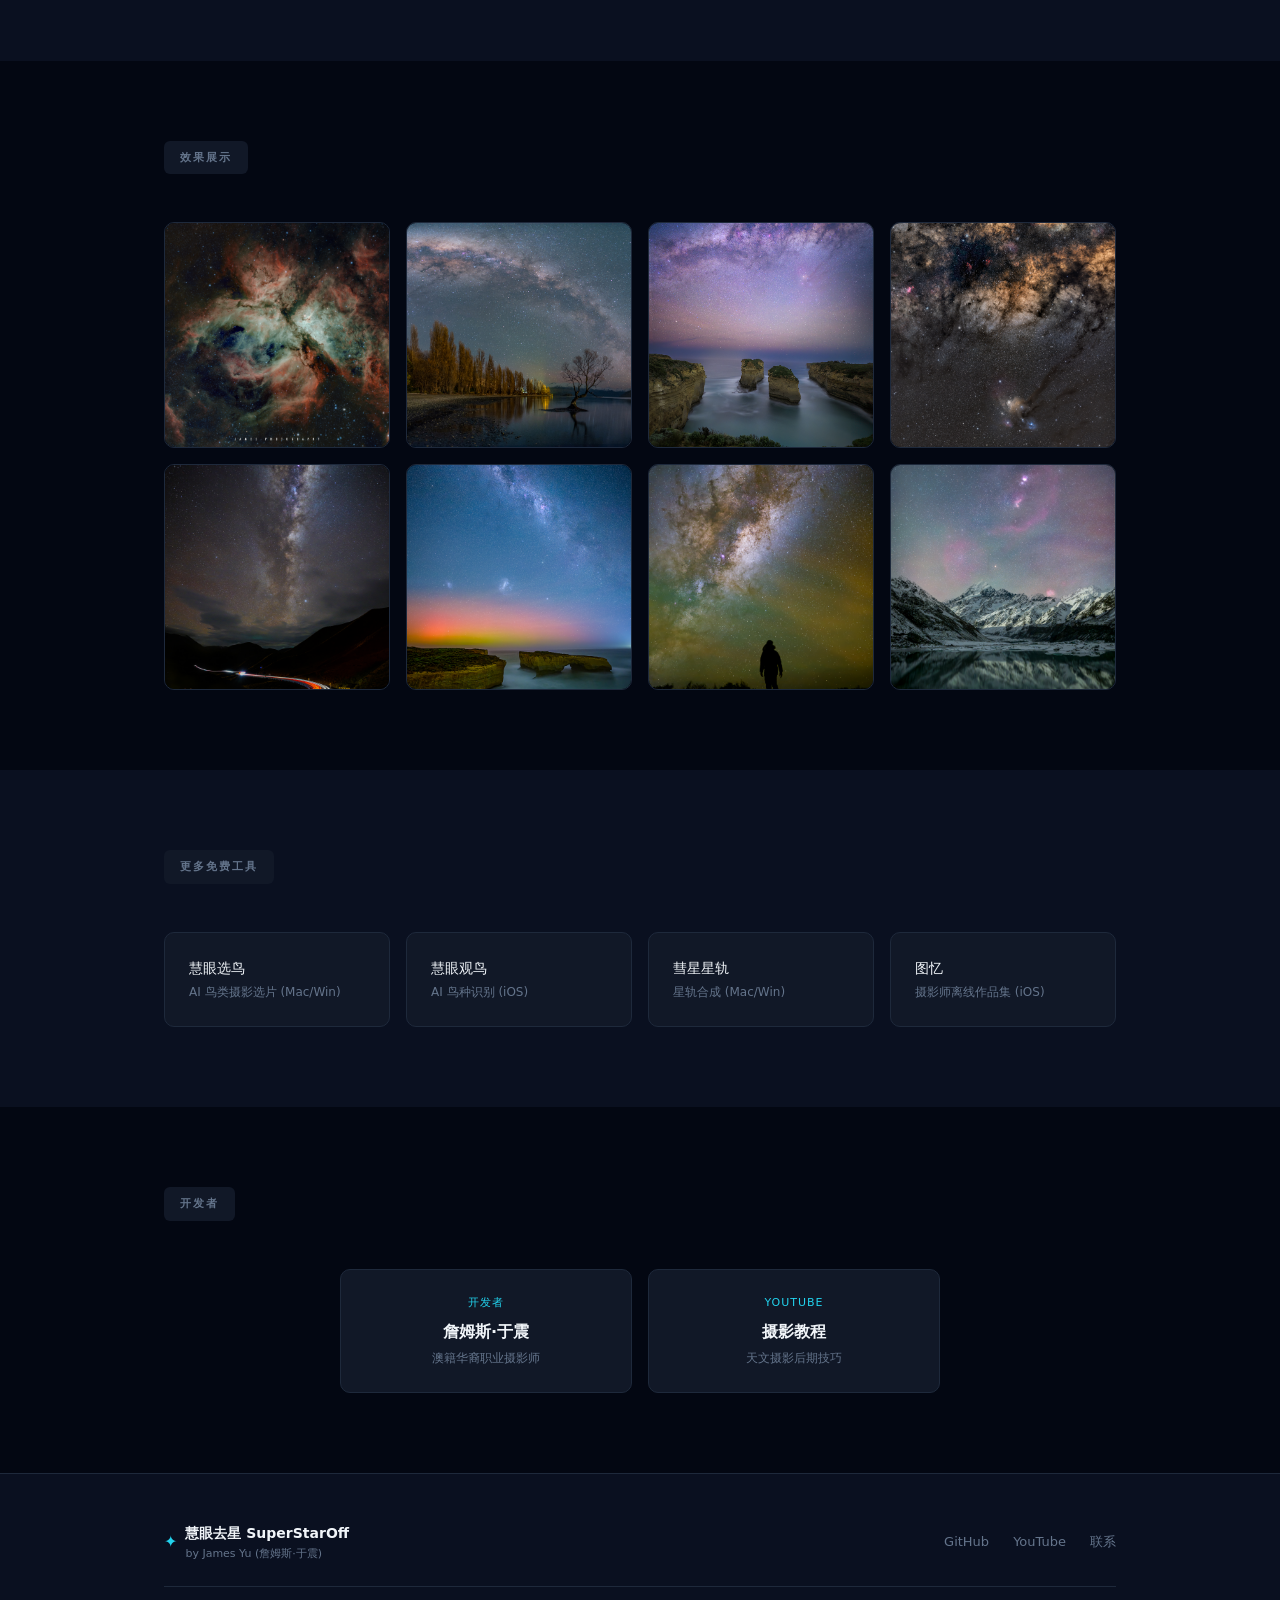
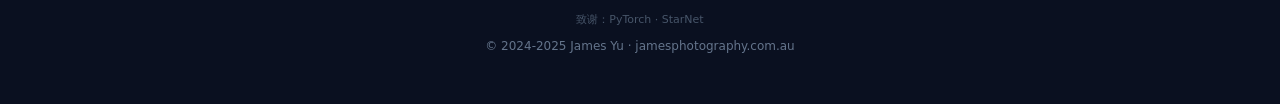
==== commit 5ad576bf: "docs: 使用指南扩展为五步，新增进度窗口环节 v1.1.3 的实时进度条是本版头号新特性，但原指南从「点击开始处理」直接 跳到「处理完成」，这个界面完全没有出现。  新增 STEP 04「查看进度" ====
--- a/docs/index.html
+++ b/docs/index.html
@@ -238,6 +238,20 @@
                     <div class="guide-item-info">
                         <div class="guide-step">STEP 04</div>
                         <h4>
+                            <span class="lang-cn">查看进度</span>
+                            <span class="lang-en">Track Progress</span>
+                        </h4>
+                        <p>
+                            <span class="lang-cn">显示当前阶段与剩余时间，可随时取消</span>
+                            <span class="lang-en">Shows current stage and time remaining; cancel anytime</span>
+                        </p>
+                    </div>
+                </div>
+                <div class="guide-item">
+                    <img src="images/Step-5.png" alt="Step 5">
+                    <div class="guide-item-info">
+                        <div class="guide-step">STEP 05</div>
+                        <h4>
                             <span class="lang-cn">完成</span>
                             <span class="lang-en">Done</span>
                         </h4>
